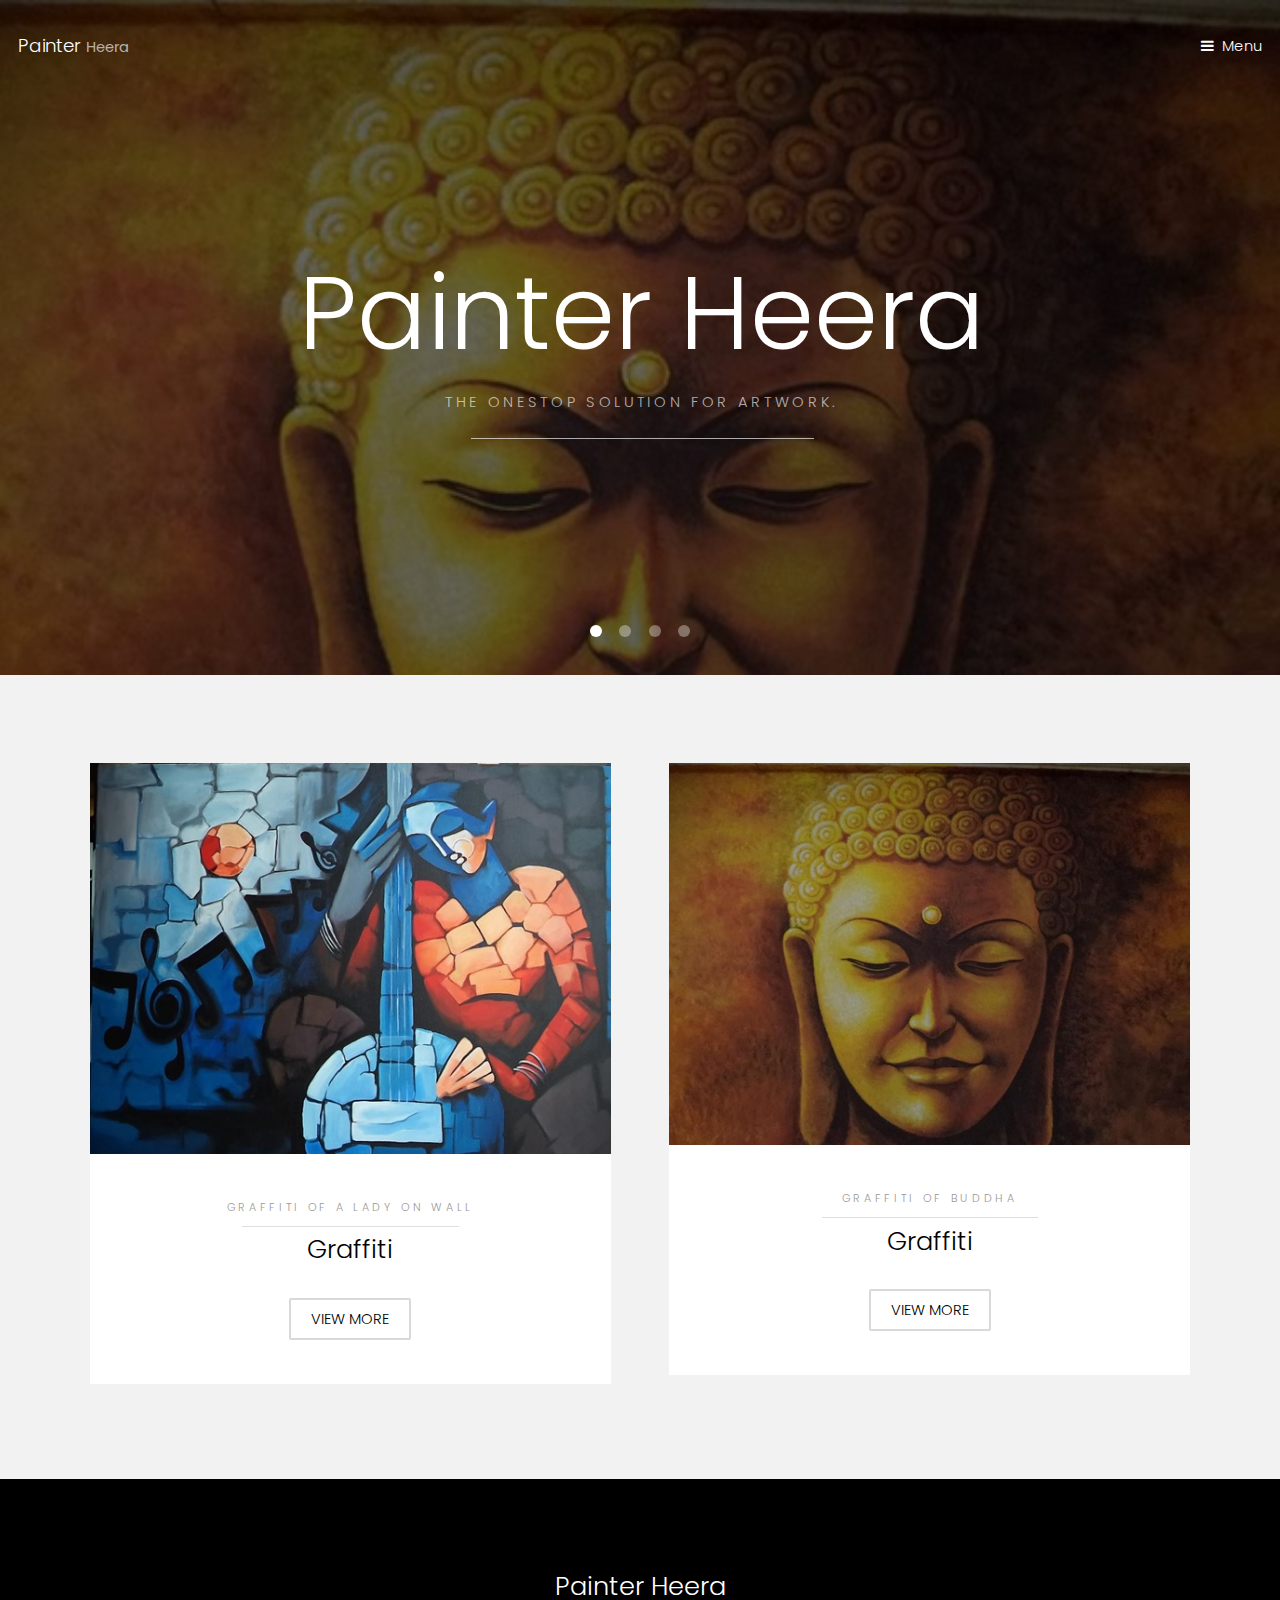
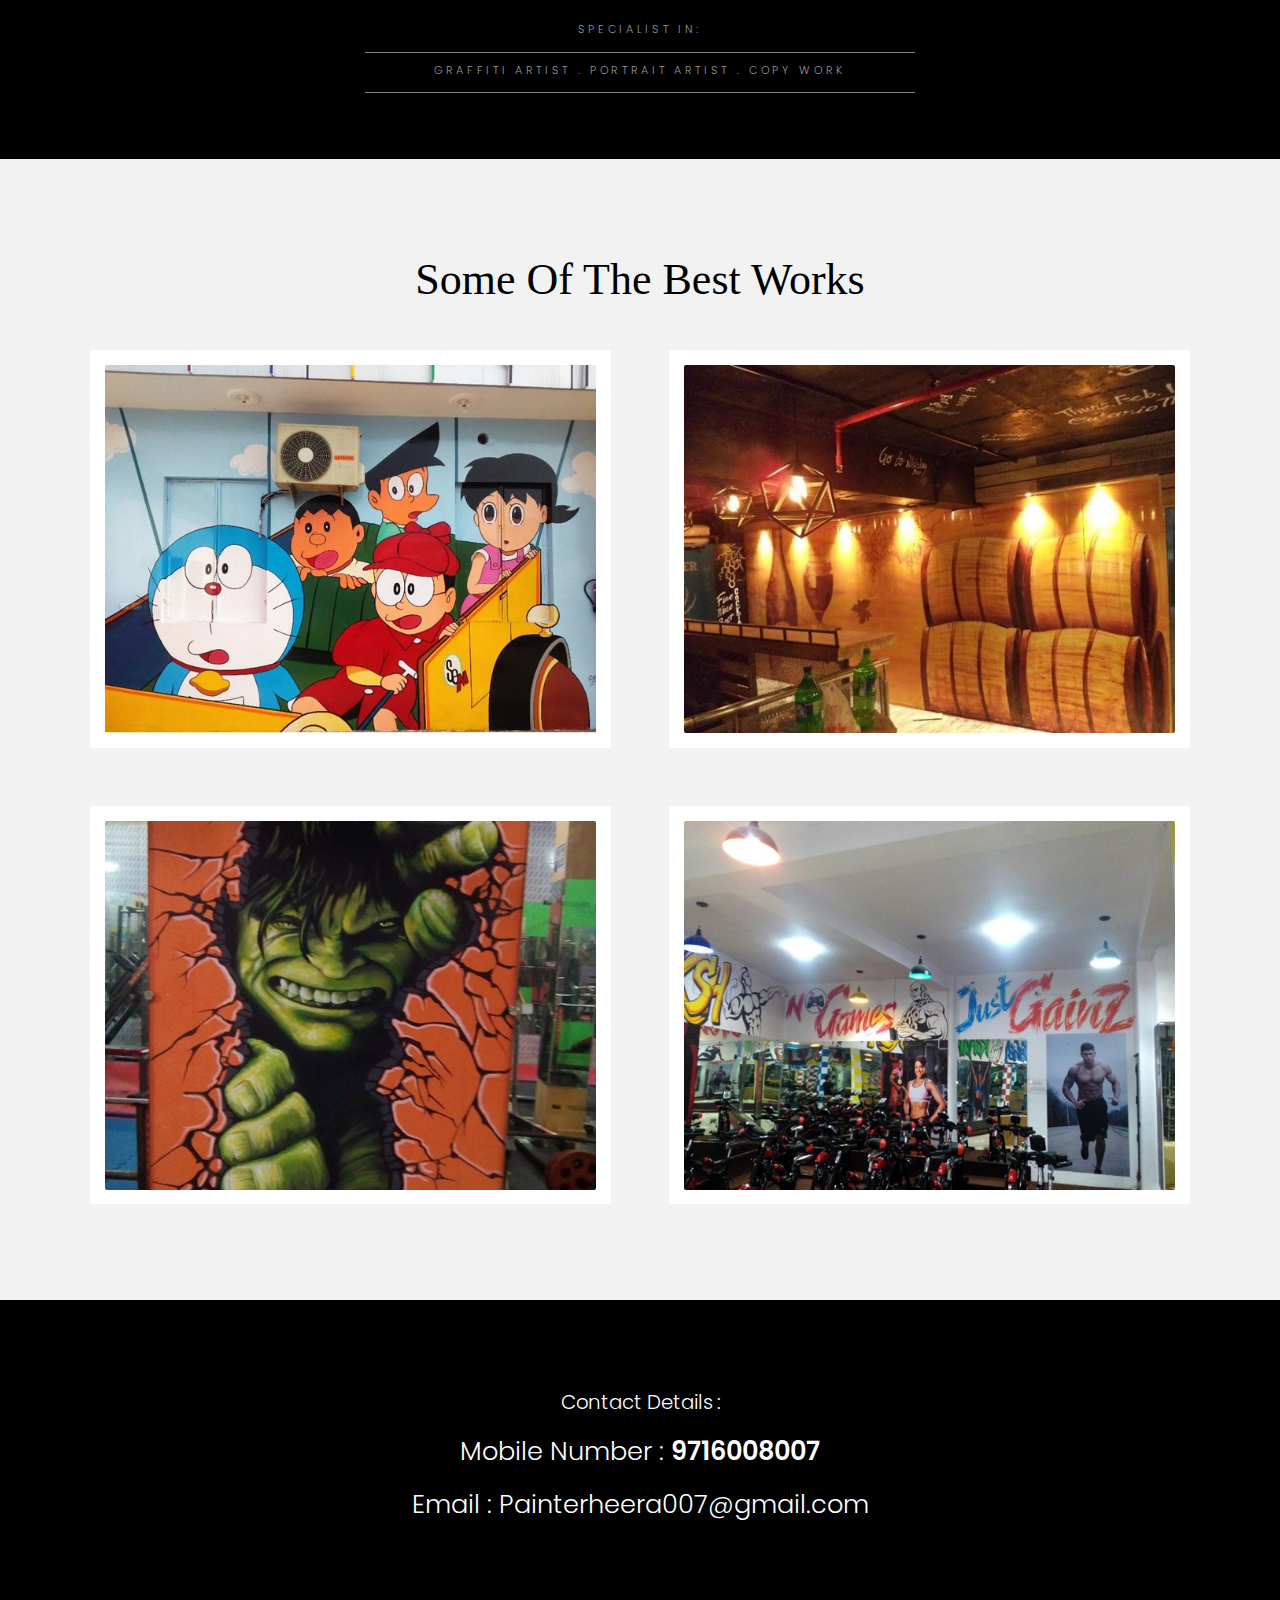
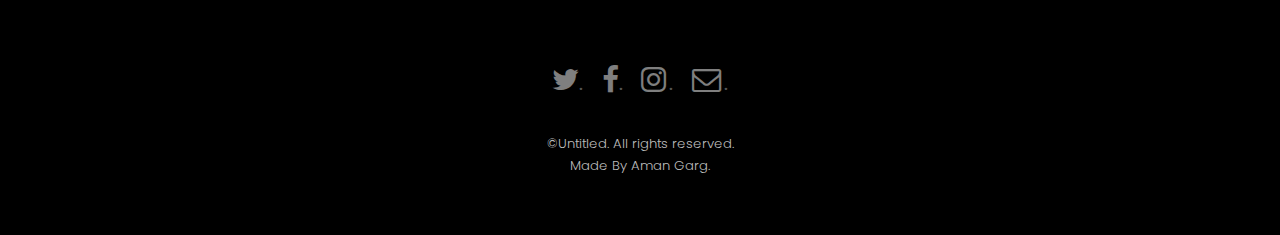
==== index.html @ f8fec06e "Update index.html" ====
<!DOCTYPE HTML>

<html>
	<head>
		<title>Painter Heera</title>
		<meta charset="utf-8" />
		<meta name="viewport" content="width=device-width, initial-scale=1" />
		
		<link rel="stylesheet" href="assets/css/main.css" />
	</head>
	<body>

		<!-- Header -->
			<header id="header" class="alt">
				<div class="logo"><a href="index.html">Painter <span> Heera</span></a></div>
				<a href="#menu">Menu</a>
			</header>

		<!-- Nav -->
			<nav id="menu">
				<ul class="links">
					<li><a href="index.html">Home</a></li>
					<li><a href="View.html">View More Work</a></li>
<!--					<li><a href="elements.html">Elements</a></li>-->
				</ul>
			</nav>

		<!-- Banner -->
			<section class="banner full">
				<article>
					<img src="images/buddha3.jpg" alt="" />
					<div class="inner">
						<header>
						<h2>Painter Heera</h2>
							<p>The Onestop Solution for Artwork.</p>
							
						</header>
					</div>
				</article>
				<article>
					<img src="images/Women1.jpg" alt="" />
					<div class="inner">
						<header>
						<h2>Painter Heera</h2>
							<p>The Onestop Solution for Artwork.</p>
							
						</header>
					</div>
				</article>
				<article>
					<img src="images/portrait.jpg"  alt="" />
					<div class="inner">
						<header>
						<h2>Painter Heera</h2>
							<p>The Onestop Solution for Artwork.</p>
							
						</header>
					</div>
				</article>
				<article>
					<img src="images/tiger1.jpg"  alt="" />
					<div class="inner">
						<header>
						<h2>Painter Heera</h2>
							<p>The Onestop Solution for Artwork.</p>
							
						</header>
					</div>
				</article>
				
			</section>

		<!-- One -->
			<section id="one" class="wrapper style2">
				<div class="inner">
					<div class="grid-style">

						<div>
							<div class="box">
								<div class="image fit">
									<img src="images/Women1.jpg" alt="" />
								</div>
								<div class="content">
									<header class="align-center">
										<p>Graffiti of a lady on wall</p>
										<h2>Graffiti</h2>
									</header>

									<footer class="align-center">
										<a href="View.html" class="button alt">View More</a>
									</footer>
								</div>
							</div>
						</div>

						<div>
							<div class="box">
								<div class="image fit">
									<img src="images/buddha3.jpg" alt="" />
								</div>
								<div class="content">
									<header class="align-center">
										<p>Graffiti of Buddha </p>
										<h2>Graffiti</h2>
									</header>

									<footer class="align-center">
										<a href="View.html" class="button alt">View More</a>
									</footer>
								</div>
							</div>
						</div>

					</div>
				</div>
			</section>

		<!-- Two -->

			<section id="two" class="wrapper style3">
				<div class="inner">
					<header class="align-center">
					  
					    <h2>Painter Heera</h2>
					    <p>Specialist in:</p>
						<p>Graffiti Artist . Portrait Artist . Copy Work</p>
						
					</header>
				</div>
			</section>
			

		<!-- Three -->
			<section id="three" class="wrapper style2">
				<div class="inner">
					<header class="align-center">
<!--						<p class="special"><font color="black">Some Of The Best Works</font></p>-->
<!--                    <p style="font-family:courier;">This is a paragraph.</p>-->
						<h2 style = "font-family:cursive; font-size:300%; ">Some Of The Best Works</h2>
					</header>
					<div class="gallery">
						<div>
							<div class="image fit">
								<a href="#"><img src="images/doraemon.jpg" alt="" /></a>
							</div>
						</div>
						<div>
							<div class="image fit">
								<a href="#"><img src="images/cafe.JPG" alt="" /></a>
							</div>
						</div>
						<div>
							<div class="image fit">
								<a href="#"><img src="images/hulk1.jpg" alt="" /></a>
							</div>
						</div>
						<div>
							<div class="image fit">
								<a href="#"><img src="images/gym.jpg" alt="" /></a>
							</div>
						</div>
					</div>
				</div>
			</section>
			
			
			<!-- Four -->

			<section id="two" class="wrapper style3">
				<div class="inner">
					<header class="align-center">
					  
					    <h3>Contact Details :</h3>
					    <h2>Mobile Number : <b> 9716008007</b></h2>
						<h2 style="word-wrap: break-word;">Email :  Painterheera007@gmail.com</h2>
						
					</header>
				</div>
			</section>


		<!-- Footer -->
		
		
		
		
			<footer id="footer">
				<div class="container">
					<ul class="icons">
						<li><a href="#" class="icon fa-twitter"><b>.</b><span class="label">Twitter</span></a></li>
						<li><a href="#" class="icon fa-facebook"><b>.</b><span class="label">Facebook</span></a></li>
						<li><a href="#" class="icon fa-instagram"><b> .</b><span class="label">Instagram</span></a></li>
						<li><a href="https://www.google.com/gmail" class="icon fa-envelope-o"><b> .</b><span class="label">Email</span></a></li>
					</ul>
				</div>
				

				 <footer class="text-center">
<!--
      <div class="footer-above">
        <div class="container">
          <div class="row">
            <div class="footer-col col-md-4">
              <h3>Contact Us</h3>
              <h4>Mobile Number:
                <br>9716008007</h4>
                <h3>Email:</h3>
                <h4>Painterheera007@gmail.com</h4>
            </div>
-->


				
				<div class="copyright">
					           &copy;Untitled. All rights reserved.
					<p>Made By Aman Garg.</p>
				</div>
			</footer>
			
			
			


		<!-- Scripts -->
			<script src="assets/js/jquery.min.js"></script>
			<script src="assets/js/jquery.scrollex.min.js"></script>
			<script src="assets/js/skel.min.js"></script>
			<script src="assets/js/util.js"></script>
			<script src="assets/js/main.js"></script>

	</body>
</html>
---- assets/css/main.css ----
@charset "UTF-8";
@import url(font-awesome.min.css);
@import url("https://fonts.googleapis.com/css?family=Poppins:300,400,500,600,700");

/*
	Hielo by TEMPLATED
	templated.co @templatedco
	Released for free under the Creative Commons Attribution 3.0 license (templated.co/license)
*/

/* Reset */

	html, body, div, span, applet, object, iframe, h1, h2, h3, h4, h5, h6, p, blockquote, pre, a, abbr, acronym, address, big, cite, code, del, dfn, em, img, ins, kbd, q, s, samp, small, strike, strong, sub, sup, tt, var, b, u, i, center, dl, dt, dd, ol, ul, li, fieldset, form, label, legend, table, caption, tbody, tfoot, thead, tr, th, td, article, aside, canvas, details, embed, figure, figcaption, footer, header, hgroup, menu, nav, output, ruby, section, summary, time, mark, audio, video {
		margin: 0;
		padding: 0;
		border: 0;
		font-size: 100%;
		font: inherit;
		vertical-align: baseline;
	}

	article, aside, details, figcaption, figure, footer, header, hgroup, menu, nav, section {
		display: block;
	}

	body {
		line-height: 1;
	}

	ol, ul {
		list-style: none;
	}

	blockquote, q {
		quotes: none;
	}

	blockquote:before, blockquote:after, q:before, q:after {
		content: '';
		content: none;
	}

	table {
		border-collapse: collapse;
		border-spacing: 0;
	}

	body {
		-webkit-text-size-adjust: none;
	}

/* Box Model */

	*, *:before, *:after {
		-moz-box-sizing: border-box;
		-webkit-box-sizing: border-box;
		box-sizing: border-box;
	}

/* Containers */

	.container {
		margin-left: auto;
		margin-right: auto;
	}

	.container.\31 25\25 {
		width: 100%;
		max-width: 100rem;
		min-width: 80rem;
	}

	.container.\37 5\25 {
		width: 60rem;
	}

	.container.\35 0\25 {
		width: 40rem;
	}

	.container.\32 5\25 {
		width: 20rem;
	}

	.container {
		width: 80rem;
	}

	@media screen and (max-width: 1680px) {

		.container.\31 25\25 {
			width: 100%;
			max-width: 100rem;
			min-width: 80rem;
		}

		.container.\37 5\25 {
			width: 60rem;
		}

		.container.\35 0\25 {
			width: 40rem;
		}

		.container.\32 5\25 {
			width: 20rem;
		}

		.container {
			width: 80rem;
		}

	}

	@media screen and (max-width: 1280px) {

		.container.\31 25\25 {
			width: 100%;
			max-width: 81.25rem;
			min-width: 65rem;
		}

		.container.\37 5\25 {
			width: 48.75rem;
		}

		.container.\35 0\25 {
			width: 32.5rem;
		}

		.container.\32 5\25 {
			width: 16.25rem;
		}

		.container {
			width: 65rem;
		}

	}

	@media screen and (max-width: 980px) {

		.container.\31 25\25 {
			width: 100%;
			max-width: 112.5%;
			min-width: 90%;
		}

		.container.\37 5\25 {
			width: 67.5%;
		}

		.container.\35 0\25 {
			width: 45%;
		}

		.container.\32 5\25 {
			width: 22.5%;
		}

		.container {
			width: 90%;
		}

	}

	@media screen and (max-width: 736px) {

		.container.\31 25\25 {
			width: 100%;
			max-width: 112.5%;
			min-width: 90%;
		}

		.container.\37 5\25 {
			width: 67.5%;
		}

		.container.\35 0\25 {
			width: 45%;
		}

		.container.\32 5\25 {
			width: 22.5%;
		}

		.container {
			width: 90% !important;
		}

	}

	@media screen and (max-width: 480px) {

		.container.\31 25\25 {
			width: 100%;
			max-width: 112.5%;
			min-width: 90%;
		}

		.container.\37 5\25 {
			width: 67.5%;
		}

		.container.\35 0\25 {
			width: 45%;
		}

		.container.\32 5\25 {
			width: 22.5%;
		}

		.container {
			width: 90% !important;
		}

	}

/* Grid */

	.row {
		border-bottom: solid 1px transparent;
		-moz-box-sizing: border-box;
		-webkit-box-sizing: border-box;
		box-sizing: border-box;
	}

	.row > * {
		float: left;
		-moz-box-sizing: border-box;
		-webkit-box-sizing: border-box;
		box-sizing: border-box;
	}

	.row:after, .row:before {
		content: '';
		display: block;
		clear: both;
		height: 0;
	}

	.row.uniform > * > :first-child {
		margin-top: 0;
	}

	.row.uniform > * > :last-child {
		margin-bottom: 0;
	}

	.row.\30 \25 > * {
		padding: 0 0 0 0rem;
	}

	.row.\30 \25 {
		margin: 0 0 -1px 0rem;
	}

	.row.uniform.\30 \25 > * {
		padding: 0rem 0 0 0rem;
	}

	.row.uniform.\30 \25 {
		margin: 0rem 0 -1px 0rem;
	}

	.row > * {
		padding: 0 0 0 2rem;
	}

	.row {
		margin: 0 0 -1px -2rem;
	}

	.row.uniform > * {
		padding: 2rem 0 0 2rem;
	}

	.row.uniform {
		margin: -2rem 0 -1px -2rem;
	}

	.row.\32 00\25 > * {
		padding: 0 0 0 4rem;
	}

	.row.\32 00\25 {
		margin: 0 0 -1px -4rem;
	}

	.row.uniform.\32 00\25 > * {
		padding: 4rem 0 0 4rem;
	}

	.row.uniform.\32 00\25 {
		margin: -4rem 0 -1px -4rem;
	}

	.row.\31 50\25 > * {
		padding: 0 0 0 3rem;
	}

	.row.\31 50\25 {
		margin: 0 0 -1px -3rem;
	}

	.row.uniform.\31 50\25 > * {
		padding: 3rem 0 0 3rem;
	}

	.row.uniform.\31 50\25 {
		margin: -3rem 0 -1px -3rem;
	}

	.row.\35 0\25 > * {
		padding: 0 0 0 1rem;
	}

	.row.\35 0\25 {
		margin: 0 0 -1px -1rem;
	}

	.row.uniform.\35 0\25 > * {
		padding: 1rem 0 0 1rem;
	}

	.row.uniform.\35 0\25 {
		margin: -1rem 0 -1px -1rem;
	}

	.row.\32 5\25 > * {
		padding: 0 0 0 0.5rem;
	}

	.row.\32 5\25 {
		margin: 0 0 -1px -0.5rem;
	}

	.row.uniform.\32 5\25 > * {
		padding: 0.5rem 0 0 0.5rem;
	}

	.row.uniform.\32 5\25 {
		margin: -0.5rem 0 -1px -0.5rem;
	}

	.\31 2u, .\31 2u\24 {
		width: 100%;
		clear: none;
		margin-left: 0;
	}

	.\31 1u, .\31 1u\24 {
		width: 91.6666666667%;
		clear: none;
		margin-left: 0;
	}

	.\31 0u, .\31 0u\24 {
		width: 83.3333333333%;
		clear: none;
		margin-left: 0;
	}

	.\39 u, .\39 u\24 {
		width: 75%;
		clear: none;
		margin-left: 0;
	}

	.\38 u, .\38 u\24 {
		width: 66.6666666667%;
		clear: none;
		margin-left: 0;
	}

	.\37 u, .\37 u\24 {
		width: 58.3333333333%;
		clear: none;
		margin-left: 0;
	}

	.\36 u, .\36 u\24 {
		width: 50%;
		clear: none;
		margin-left: 0;
	}

	.\35 u, .\35 u\24 {
		width: 41.6666666667%;
		clear: none;
		margin-left: 0;
	}

	.\34 u, .\34 u\24 {
		width: 33.3333333333%;
		clear: none;
		margin-left: 0;
	}

	.\33 u, .\33 u\24 {
		width: 25%;
		clear: none;
		margin-left: 0;
	}

	.\32 u, .\32 u\24 {
		width: 16.6666666667%;
		clear: none;
		margin-left: 0;
	}

	.\31 u, .\31 u\24 {
		width: 8.3333333333%;
		clear: none;
		margin-left: 0;
	}

	.\31 2u\24 + *,
	.\31 1u\24 + *,
	.\31 0u\24 + *,
	.\39 u\24 + *,
	.\38 u\24 + *,
	.\37 u\24 + *,
	.\36 u\24 + *,
	.\35 u\24 + *,
	.\34 u\24 + *,
	.\33 u\24 + *,
	.\32 u\24 + *,
	.\31 u\24 + * {
		clear: left;
	}

	.\-11u {
		margin-left: 91.66667%;
	}

	.\-10u {
		margin-left: 83.33333%;
	}

	.\-9u {
		margin-left: 75%;
	}

	.\-8u {
		margin-left: 66.66667%;
	}

	.\-7u {
		margin-left: 58.33333%;
	}

	.\-6u {
		margin-left: 50%;
	}

	.\-5u {
		margin-left: 41.66667%;
	}

	.\-4u {
		margin-left: 33.33333%;
	}

	.\-3u {
		margin-left: 25%;
	}

	.\-2u {
		margin-left: 16.66667%;
	}

	.\-1u {
		margin-left: 8.33333%;
	}

	@media screen and (max-width: 1680px) {

		.row > * {
			padding: 0 0 0 2rem;
		}

		.row {
			margin: 0 0 -1px -2rem;
		}

		.row.uniform > * {
			padding: 2rem 0 0 2rem;
		}

		.row.uniform {
			margin: -2rem 0 -1px -2rem;
		}

		.row.\32 00\25 > * {
			padding: 0 0 0 4rem;
		}

		.row.\32 00\25 {
			margin: 0 0 -1px -4rem;
		}

		.row.uniform.\32 00\25 > * {
			padding: 4rem 0 0 4rem;
		}

		.row.uniform.\32 00\25 {
			margin: -4rem 0 -1px -4rem;
		}

		.row.\31 50\25 > * {
			padding: 0 0 0 3rem;
		}

		.row.\31 50\25 {
			margin: 0 0 -1px -3rem;
		}

		.row.uniform.\31 50\25 > * {
			padding: 3rem 0 0 3rem;
		}

		.row.uniform.\31 50\25 {
			margin: -3rem 0 -1px -3rem;
		}

		.row.\35 0\25 > * {
			padding: 0 0 0 1rem;
		}

		.row.\35 0\25 {
			margin: 0 0 -1px -1rem;
		}

		.row.uniform.\35 0\25 > * {
			padding: 1rem 0 0 1rem;
		}

		.row.uniform.\35 0\25 {
			margin: -1rem 0 -1px -1rem;
		}

		.row.\32 5\25 > * {
			padding: 0 0 0 0.5rem;
		}

		.row.\32 5\25 {
			margin: 0 0 -1px -0.5rem;
		}

		.row.uniform.\32 5\25 > * {
			padding: 0.5rem 0 0 0.5rem;
		}

		.row.uniform.\32 5\25 {
			margin: -0.5rem 0 -1px -0.5rem;
		}

		.\31 2u\28xlarge\29, .\31 2u\24\28xlarge\29 {
			width: 100%;
			clear: none;
			margin-left: 0;
		}

		.\31 1u\28xlarge\29, .\31 1u\24\28xlarge\29 {
			width: 91.6666666667%;
			clear: none;
			margin-left: 0;
		}

		.\31 0u\28xlarge\29, .\31 0u\24\28xlarge\29 {
			width: 83.3333333333%;
			clear: none;
			margin-left: 0;
		}

		.\39 u\28xlarge\29, .\39 u\24\28xlarge\29 {
			width: 75%;
			clear: none;
			margin-left: 0;
		}

		.\38 u\28xlarge\29, .\38 u\24\28xlarge\29 {
			width: 66.6666666667%;
			clear: none;
			margin-left: 0;
		}

		.\37 u\28xlarge\29, .\37 u\24\28xlarge\29 {
			width: 58.3333333333%;
			clear: none;
			margin-left: 0;
		}

		.\36 u\28xlarge\29, .\36 u\24\28xlarge\29 {
			width: 50%;
			clear: none;
			margin-left: 0;
		}

		.\35 u\28xlarge\29, .\35 u\24\28xlarge\29 {
			width: 41.6666666667%;
			clear: none;
			margin-left: 0;
		}

		.\34 u\28xlarge\29, .\34 u\24\28xlarge\29 {
			width: 33.3333333333%;
			clear: none;
			margin-left: 0;
		}

		.\33 u\28xlarge\29, .\33 u\24\28xlarge\29 {
			width: 25%;
			clear: none;
			margin-left: 0;
		}

		.\32 u\28xlarge\29, .\32 u\24\28xlarge\29 {
			width: 16.6666666667%;
			clear: none;
			margin-left: 0;
		}

		.\31 u\28xlarge\29, .\31 u\24\28xlarge\29 {
			width: 8.3333333333%;
			clear: none;
			margin-left: 0;
		}

		.\31 2u\24\28xlarge\29 + *,
		.\31 1u\24\28xlarge\29 + *,
		.\31 0u\24\28xlarge\29 + *,
		.\39 u\24\28xlarge\29 + *,
		.\38 u\24\28xlarge\29 + *,
		.\37 u\24\28xlarge\29 + *,
		.\36 u\24\28xlarge\29 + *,
		.\35 u\24\28xlarge\29 + *,
		.\34 u\24\28xlarge\29 + *,
		.\33 u\24\28xlarge\29 + *,
		.\32 u\24\28xlarge\29 + *,
		.\31 u\24\28xlarge\29 + * {
			clear: left;
		}

		.\-11u\28xlarge\29 {
			margin-left: 91.66667%;
		}

		.\-10u\28xlarge\29 {
			margin-left: 83.33333%;
		}

		.\-9u\28xlarge\29 {
			margin-left: 75%;
		}

		.\-8u\28xlarge\29 {
			margin-left: 66.66667%;
		}

		.\-7u\28xlarge\29 {
			margin-left: 58.33333%;
		}

		.\-6u\28xlarge\29 {
			margin-left: 50%;
		}

		.\-5u\28xlarge\29 {
			margin-left: 41.66667%;
		}

		.\-4u\28xlarge\29 {
			margin-left: 33.33333%;
		}

		.\-3u\28xlarge\29 {
			margin-left: 25%;
		}

		.\-2u\28xlarge\29 {
			margin-left: 16.66667%;
		}

		.\-1u\28xlarge\29 {
			margin-left: 8.33333%;
		}

	}

	@media screen and (max-width: 1280px) {

		.row > * {
			padding: 0 0 0 1.5rem;
		}

		.row {
			margin: 0 0 -1px -1.5rem;
		}

		.row.uniform > * {
			padding: 1.5rem 0 0 1.5rem;
		}

		.row.uniform {
			margin: -1.5rem 0 -1px -1.5rem;
		}

		.row.\32 00\25 > * {
			padding: 0 0 0 3rem;
		}

		.row.\32 00\25 {
			margin: 0 0 -1px -3rem;
		}

		.row.uniform.\32 00\25 > * {
			padding: 3rem 0 0 3rem;
		}

		.row.uniform.\32 00\25 {
			margin: -3rem 0 -1px -3rem;
		}

		.row.\31 50\25 > * {
			padding: 0 0 0 2.25rem;
		}

		.row.\31 50\25 {
			margin: 0 0 -1px -2.25rem;
		}

		.row.uniform.\31 50\25 > * {
			padding: 2.25rem 0 0 2.25rem;
		}

		.row.uniform.\31 50\25 {
			margin: -2.25rem 0 -1px -2.25rem;
		}

		.row.\35 0\25 > * {
			padding: 0 0 0 0.75rem;
		}

		.row.\35 0\25 {
			margin: 0 0 -1px -0.75rem;
		}

		.row.uniform.\35 0\25 > * {
			padding: 0.75rem 0 0 0.75rem;
		}

		.row.uniform.\35 0\25 {
			margin: -0.75rem 0 -1px -0.75rem;
		}

		.row.\32 5\25 > * {
			padding: 0 0 0 0.375rem;
		}

		.row.\32 5\25 {
			margin: 0 0 -1px -0.375rem;
		}

		.row.uniform.\32 5\25 > * {
			padding: 0.375rem 0 0 0.375rem;
		}

		.row.uniform.\32 5\25 {
			margin: -0.375rem 0 -1px -0.375rem;
		}

		.\31 2u\28large\29, .\31 2u\24\28large\29 {
			width: 100%;
			clear: none;
			margin-left: 0;
		}

		.\31 1u\28large\29, .\31 1u\24\28large\29 {
			width: 91.6666666667%;
			clear: none;
			margin-left: 0;
		}

		.\31 0u\28large\29, .\31 0u\24\28large\29 {
			width: 83.3333333333%;
			clear: none;
			margin-left: 0;
		}

		.\39 u\28large\29, .\39 u\24\28large\29 {
			width: 75%;
			clear: none;
			margin-left: 0;
		}

		.\38 u\28large\29, .\38 u\24\28large\29 {
			width: 66.6666666667%;
			clear: none;
			margin-left: 0;
		}

		.\37 u\28large\29, .\37 u\24\28large\29 {
			width: 58.3333333333%;
			clear: none;
			margin-left: 0;
		}

		.\36 u\28large\29, .\36 u\24\28large\29 {
			width: 50%;
			clear: none;
			margin-left: 0;
		}

		.\35 u\28large\29, .\35 u\24\28large\29 {
			width: 41.6666666667%;
			clear: none;
			margin-left: 0;
		}

		.\34 u\28large\29, .\34 u\24\28large\29 {
			width: 33.3333333333%;
			clear: none;
			margin-left: 0;
		}

		.\33 u\28large\29, .\33 u\24\28large\29 {
			width: 25%;
			clear: none;
			margin-left: 0;
		}

		.\32 u\28large\29, .\32 u\24\28large\29 {
			width: 16.6666666667%;
			clear: none;
			margin-left: 0;
		}

		.\31 u\28large\29, .\31 u\24\28large\29 {
			width: 8.3333333333%;
			clear: none;
			margin-left: 0;
		}

		.\31 2u\24\28large\29 + *,
		.\31 1u\24\28large\29 + *,
		.\31 0u\24\28large\29 + *,
		.\39 u\24\28large\29 + *,
		.\38 u\24\28large\29 + *,
		.\37 u\24\28large\29 + *,
		.\36 u\24\28large\29 + *,
		.\35 u\24\28large\29 + *,
		.\34 u\24\28large\29 + *,
		.\33 u\24\28large\29 + *,
		.\32 u\24\28large\29 + *,
		.\31 u\24\28large\29 + * {
			clear: left;
		}

		.\-11u\28large\29 {
			margin-left: 91.66667%;
		}

		.\-10u\28large\29 {
			margin-left: 83.33333%;
		}

		.\-9u\28large\29 {
			margin-left: 75%;
		}

		.\-8u\28large\29 {
			margin-left: 66.66667%;
		}

		.\-7u\28large\29 {
			margin-left: 58.33333%;
		}

		.\-6u\28large\29 {
			margin-left: 50%;
		}

		.\-5u\28large\29 {
			margin-left: 41.66667%;
		}

		.\-4u\28large\29 {
			margin-left: 33.33333%;
		}

		.\-3u\28large\29 {
			margin-left: 25%;
		}

		.\-2u\28large\29 {
			margin-left: 16.66667%;
		}

		.\-1u\28large\29 {
			margin-left: 8.33333%;
		}

	}

	@media screen and (max-width: 980px) {

		.row > * {
			padding: 0 0 0 1.5rem;
		}

		.row {
			margin: 0 0 -1px -1.5rem;
		}

		.row.uniform > * {
			padding: 1.5rem 0 0 1.5rem;
		}

		.row.uniform {
			margin: -1.5rem 0 -1px -1.5rem;
		}

		.row.\32 00\25 > * {
			padding: 0 0 0 3rem;
		}

		.row.\32 00\25 {
			margin: 0 0 -1px -3rem;
		}

		.row.uniform.\32 00\25 > * {
			padding: 3rem 0 0 3rem;
		}

		.row.uniform.\32 00\25 {
			margin: -3rem 0 -1px -3rem;
		}

		.row.\31 50\25 > * {
			padding: 0 0 0 2.25rem;
		}

		.row.\31 50\25 {
			margin: 0 0 -1px -2.25rem;
		}

		.row.uniform.\31 50\25 > * {
			padding: 2.25rem 0 0 2.25rem;
		}

		.row.uniform.\31 50\25 {
			margin: -2.25rem 0 -1px -2.25rem;
		}

		.row.\35 0\25 > * {
			padding: 0 0 0 0.75rem;
		}

		.row.\35 0\25 {
			margin: 0 0 -1px -0.75rem;
		}

		.row.uniform.\35 0\25 > * {
			padding: 0.75rem 0 0 0.75rem;
		}

		.row.uniform.\35 0\25 {
			margin: -0.75rem 0 -1px -0.75rem;
		}

		.row.\32 5\25 > * {
			padding: 0 0 0 0.375rem;
		}

		.row.\32 5\25 {
			margin: 0 0 -1px -0.375rem;
		}

		.row.uniform.\32 5\25 > * {
			padding: 0.375rem 0 0 0.375rem;
		}

		.row.uniform.\32 5\25 {
			margin: -0.375rem 0 -1px -0.375rem;
		}

		.\31 2u\28medium\29, .\31 2u\24\28medium\29 {
			width: 100%;
			clear: none;
			margin-left: 0;
		}

		.\31 1u\28medium\29, .\31 1u\24\28medium\29 {
			width: 91.6666666667%;
			clear: none;
			margin-left: 0;
		}

		.\31 0u\28medium\29, .\31 0u\24\28medium\29 {
			width: 83.3333333333%;
			clear: none;
			margin-left: 0;
		}

		.\39 u\28medium\29, .\39 u\24\28medium\29 {
			width: 75%;
			clear: none;
			margin-left: 0;
		}

		.\38 u\28medium\29, .\38 u\24\28medium\29 {
			width: 66.6666666667%;
			clear: none;
			margin-left: 0;
		}

		.\37 u\28medium\29, .\37 u\24\28medium\29 {
			width: 58.3333333333%;
			clear: none;
			margin-left: 0;
		}

		.\36 u\28medium\29, .\36 u\24\28medium\29 {
			width: 50%;
			clear: none;
			margin-left: 0;
		}

		.\35 u\28medium\29, .\35 u\24\28medium\29 {
			width: 41.6666666667%;
			clear: none;
			margin-left: 0;
		}

		.\34 u\28medium\29, .\34 u\24\28medium\29 {
			width: 33.3333333333%;
			clear: none;
			margin-left: 0;
		}

		.\33 u\28medium\29, .\33 u\24\28medium\29 {
			width: 25%;
			clear: none;
			margin-left: 0;
		}

		.\32 u\28medium\29, .\32 u\24\28medium\29 {
			width: 16.6666666667%;
			clear: none;
			margin-left: 0;
		}

		.\31 u\28medium\29, .\31 u\24\28medium\29 {
			width: 8.3333333333%;
			clear: none;
			margin-left: 0;
		}

		.\31 2u\24\28medium\29 + *,
		.\31 1u\24\28medium\29 + *,
		.\31 0u\24\28medium\29 + *,
		.\39 u\24\28medium\29 + *,
		.\38 u\24\28medium\29 + *,
		.\37 u\24\28medium\29 + *,
		.\36 u\24\28medium\29 + *,
		.\35 u\24\28medium\29 + *,
		.\34 u\24\28medium\29 + *,
		.\33 u\24\28medium\29 + *,
		.\32 u\24\28medium\29 + *,
		.\31 u\24\28medium\29 + * {
			clear: left;
		}

		.\-11u\28medium\29 {
			margin-left: 91.66667%;
		}

		.\-10u\28medium\29 {
			margin-left: 83.33333%;
		}

		.\-9u\28medium\29 {
			margin-left: 75%;
		}

		.\-8u\28medium\29 {
			margin-left: 66.66667%;
		}

		.\-7u\28medium\29 {
			margin-left: 58.33333%;
		}

		.\-6u\28medium\29 {
			margin-left: 50%;
		}

		.\-5u\28medium\29 {
			margin-left: 41.66667%;
		}

		.\-4u\28medium\29 {
			margin-left: 33.33333%;
		}

		.\-3u\28medium\29 {
			margin-left: 25%;
		}

		.\-2u\28medium\29 {
			margin-left: 16.66667%;
		}

		.\-1u\28medium\29 {
			margin-left: 8.33333%;
		}

	}

	@media screen and (max-width: 736px) {

		.row > * {
			padding: 0 0 0 1.25rem;
		}

		.row {
			margin: 0 0 -1px -1.25rem;
		}

		.row.uniform > * {
			padding: 1.25rem 0 0 1.25rem;
		}

		.row.uniform {
			margin: -1.25rem 0 -1px -1.25rem;
		}

		.row.\32 00\25 > * {
			padding: 0 0 0 2.5rem;
		}

		.row.\32 00\25 {
			margin: 0 0 -1px -2.5rem;
		}

		.row.uniform.\32 00\25 > * {
			padding: 2.5rem 0 0 2.5rem;
		}

		.row.uniform.\32 00\25 {
			margin: -2.5rem 0 -1px -2.5rem;
		}

		.row.\31 50\25 > * {
			padding: 0 0 0 1.875rem;
		}

		.row.\31 50\25 {
			margin: 0 0 -1px -1.875rem;
		}

		.row.uniform.\31 50\25 > * {
			padding: 1.875rem 0 0 1.875rem;
		}

		.row.uniform.\31 50\25 {
			margin: -1.875rem 0 -1px -1.875rem;
		}

		.row.\35 0\25 > * {
			padding: 0 0 0 0.625rem;
		}

		.row.\35 0\25 {
			margin: 0 0 -1px -0.625rem;
		}

		.row.uniform.\35 0\25 > * {
			padding: 0.625rem 0 0 0.625rem;
		}

		.row.uniform.\35 0\25 {
			margin: -0.625rem 0 -1px -0.625rem;
		}

		.row.\32 5\25 > * {
			padding: 0 0 0 0.3125rem;
		}

		.row.\32 5\25 {
			margin: 0 0 -1px -0.3125rem;
		}

		.row.uniform.\32 5\25 > * {
			padding: 0.3125rem 0 0 0.3125rem;
		}

		.row.uniform.\32 5\25 {
			margin: -0.3125rem 0 -1px -0.3125rem;
		}

		.\31 2u\28small\29, .\31 2u\24\28small\29 {
			width: 100%;
			clear: none;
			margin-left: 0;
		}

		.\31 1u\28small\29, .\31 1u\24\28small\29 {
			width: 91.6666666667%;
			clear: none;
			margin-left: 0;
		}

		.\31 0u\28small\29, .\31 0u\24\28small\29 {
			width: 83.3333333333%;
			clear: none;
			margin-left: 0;
		}

		.\39 u\28small\29, .\39 u\24\28small\29 {
			width: 75%;
			clear: none;
			margin-left: 0;
		}

		.\38 u\28small\29, .\38 u\24\28small\29 {
			width: 66.6666666667%;
			clear: none;
			margin-left: 0;
		}

		.\37 u\28small\29, .\37 u\24\28small\29 {
			width: 58.3333333333%;
			clear: none;
			margin-left: 0;
		}

		.\36 u\28small\29, .\36 u\24\28small\29 {
			width: 50%;
			clear: none;
			margin-left: 0;
		}

		.\35 u\28small\29, .\35 u\24\28small\29 {
			width: 41.6666666667%;
			clear: none;
			margin-left: 0;
		}

		.\34 u\28small\29, .\34 u\24\28small\29 {
			width: 33.3333333333%;
			clear: none;
			margin-left: 0;
		}

		.\33 u\28small\29, .\33 u\24\28small\29 {
			width: 25%;
			clear: none;
			margin-left: 0;
		}

		.\32 u\28small\29, .\32 u\24\28small\29 {
			width: 16.6666666667%;
			clear: none;
			margin-left: 0;
		}

		.\31 u\28small\29, .\31 u\24\28small\29 {
			width: 8.3333333333%;
			clear: none;
			margin-left: 0;
		}

		.\31 2u\24\28small\29 + *,
		.\31 1u\24\28small\29 + *,
		.\31 0u\24\28small\29 + *,
		.\39 u\24\28small\29 + *,
		.\38 u\24\28small\29 + *,
		.\37 u\24\28small\29 + *,
		.\36 u\24\28small\29 + *,
		.\35 u\24\28small\29 + *,
		.\34 u\24\28small\29 + *,
		.\33 u\24\28small\29 + *,
		.\32 u\24\28small\29 + *,
		.\31 u\24\28small\29 + * {
			clear: left;
		}

		.\-11u\28small\29 {
			margin-left: 91.66667%;
		}

		.\-10u\28small\29 {
			margin-left: 83.33333%;
		}

		.\-9u\28small\29 {
			margin-left: 75%;
		}

		.\-8u\28small\29 {
			margin-left: 66.66667%;
		}

		.\-7u\28small\29 {
			margin-left: 58.33333%;
		}

		.\-6u\28small\29 {
			margin-left: 50%;
		}

		.\-5u\28small\29 {
			margin-left: 41.66667%;
		}

		.\-4u\28small\29 {
			margin-left: 33.33333%;
		}

		.\-3u\28small\29 {
			margin-left: 25%;
		}

		.\-2u\28small\29 {
			margin-left: 16.66667%;
		}

		.\-1u\28small\29 {
			margin-left: 8.33333%;
		}

	}

	@media screen and (max-width: 480px) {

		.row > * {
			padding: 0 0 0 1.25rem;
		}

		.row {
			margin: 0 0 -1px -1.25rem;
		}

		.row.uniform > * {
			padding: 1.25rem 0 0 1.25rem;
		}

		.row.uniform {
			margin: -1.25rem 0 -1px -1.25rem;
		}

		.row.\32 00\25 > * {
			padding: 0 0 0 2.5rem;
		}

		.row.\32 00\25 {
			margin: 0 0 -1px -2.5rem;
		}

		.row.uniform.\32 00\25 > * {
			padding: 2.5rem 0 0 2.5rem;
		}

		.row.uniform.\32 00\25 {
			margin: -2.5rem 0 -1px -2.5rem;
		}

		.row.\31 50\25 > * {
			padding: 0 0 0 1.875rem;
		}

		.row.\31 50\25 {
			margin: 0 0 -1px -1.875rem;
		}

		.row.uniform.\31 50\25 > * {
			padding: 1.875rem 0 0 1.875rem;
		}

		.row.uniform.\31 50\25 {
			margin: -1.875rem 0 -1px -1.875rem;
		}

		.row.\35 0\25 > * {
			padding: 0 0 0 0.625rem;
		}

		.row.\35 0\25 {
			margin: 0 0 -1px -0.625rem;
		}

		.row.uniform.\35 0\25 > * {
			padding: 0.625rem 0 0 0.625rem;
		}

		.row.uniform.\35 0\25 {
			margin: -0.625rem 0 -1px -0.625rem;
		}

		.row.\32 5\25 > * {
			padding: 0 0 0 0.3125rem;
		}

		.row.\32 5\25 {
			margin: 0 0 -1px -0.3125rem;
		}

		.row.uniform.\32 5\25 > * {
			padding: 0.3125rem 0 0 0.3125rem;
		}

		.row.uniform.\32 5\25 {
			margin: -0.3125rem 0 -1px -0.3125rem;
		}

		.\31 2u\28xsmall\29, .\31 2u\24\28xsmall\29 {
			width: 100%;
			clear: none;
			margin-left: 0;
		}

		.\31 1u\28xsmall\29, .\31 1u\24\28xsmall\29 {
			width: 91.6666666667%;
			clear: none;
			margin-left: 0;
		}

		.\31 0u\28xsmall\29, .\31 0u\24\28xsmall\29 {
			width: 83.3333333333%;
			clear: none;
			margin-left: 0;
		}

		.\39 u\28xsmall\29, .\39 u\24\28xsmall\29 {
			width: 75%;
			clear: none;
			margin-left: 0;
		}

		.\38 u\28xsmall\29, .\38 u\24\28xsmall\29 {
			width: 66.6666666667%;
			clear: none;
			margin-left: 0;
		}

		.\37 u\28xsmall\29, .\37 u\24\28xsmall\29 {
			width: 58.3333333333%;
			clear: none;
			margin-left: 0;
		}

		.\36 u\28xsmall\29, .\36 u\24\28xsmall\29 {
			width: 50%;
			clear: none;
			margin-left: 0;
		}

		.\35 u\28xsmall\29, .\35 u\24\28xsmall\29 {
			width: 41.6666666667%;
			clear: none;
			margin-left: 0;
		}

		.\34 u\28xsmall\29, .\34 u\24\28xsmall\29 {
			width: 33.3333333333%;
			clear: none;
			margin-left: 0;
		}

		.\33 u\28xsmall\29, .\33 u\24\28xsmall\29 {
			width: 25%;
			clear: none;
			margin-left: 0;
		}

		.\32 u\28xsmall\29, .\32 u\24\28xsmall\29 {
			width: 16.6666666667%;
			clear: none;
			margin-left: 0;
		}

		.\31 u\28xsmall\29, .\31 u\24\28xsmall\29 {
			width: 8.3333333333%;
			clear: none;
			margin-left: 0;
		}

		.\31 2u\24\28xsmall\29 + *,
		.\31 1u\24\28xsmall\29 + *,
		.\31 0u\24\28xsmall\29 + *,
		.\39 u\24\28xsmall\29 + *,
		.\38 u\24\28xsmall\29 + *,
		.\37 u\24\28xsmall\29 + *,
		.\36 u\24\28xsmall\29 + *,
		.\35 u\24\28xsmall\29 + *,
		.\34 u\24\28xsmall\29 + *,
		.\33 u\24\28xsmall\29 + *,
		.\32 u\24\28xsmall\29 + *,
		.\31 u\24\28xsmall\29 + * {
			clear: left;
		}

		.\-11u\28xsmall\29 {
			margin-left: 91.66667%;
		}

		.\-10u\28xsmall\29 {
			margin-left: 83.33333%;
		}

		.\-9u\28xsmall\29 {
			margin-left: 75%;
		}

		.\-8u\28xsmall\29 {
			margin-left: 66.66667%;
		}

		.\-7u\28xsmall\29 {
			margin-left: 58.33333%;
		}

		.\-6u\28xsmall\29 {
			margin-left: 50%;
		}

		.\-5u\28xsmall\29 {
			margin-left: 41.66667%;
		}

		.\-4u\28xsmall\29 {
			margin-left: 33.33333%;
		}

		.\-3u\28xsmall\29 {
			margin-left: 25%;
		}

		.\-2u\28xsmall\29 {
			margin-left: 16.66667%;
		}

		.\-1u\28xsmall\29 {
			margin-left: 8.33333%;
		}

	}

/* Basic */

	@-ms-viewport {
		width: device-width;
	}

	body {
		-ms-overflow-style: scrollbar;
	}

	@media screen and (max-width: 480px) {

		html, body {
			min-width: 320px;
		}

	}

	body {
		background: #fff;
	}

		body.is-loading *, body.is-loading *:before, body.is-loading *:after {
			-moz-animation: none !important;
			-webkit-animation: none !important;
			-ms-animation: none !important;
			animation: none !important;
			-moz-transition: none !important;
			-webkit-transition: none !important;
			-ms-transition: none !important;
			transition: none !important;
		}

/* Type */

	html {
		font-size: 13pt;
	}

		@media screen and (max-width: 1680px) {

			html {
				font-size: 11pt;
			}

		}

		@media screen and (max-width: 1280px) {

			html {
				font-size: 11pt;
			}

		}

		@media screen and (max-width: 980px) {

			html {
				font-size: 12pt;
			}

		}

		@media screen and (max-width: 736px) {

			html {
				font-size: 12pt;
			}

		}

		@media screen and (max-width: 480px) {

			html {
				font-size: 12pt;
			}

		}

	body {
		background-color: #fff;
		color: #444;
	}

	body, input, select, textarea {
		font-family: "Poppins", sans-serif;
		font-weight: 300;
		font-size: 1rem;
		line-height: 1.65;
	}

	a {
		text-decoration: underline;
	}

		a:hover {
			text-decoration: none;
		}

	strong, b {
		font-weight: 600;
	}

	em, i {
		font-style: italic;
	}

	p {
		margin: 0 0 2rem 0;
	}

		p.special {
			text-transform: uppercase;
			font-size: .75rem;
			font-weight: 300;
			margin: 0 0 .5rem 0;
			padding: 0 0 1rem 0;
			letter-spacing: .25rem;
		}

			p.special:after {
				content: '';
				position: absolute;
				margin: auto;
				right: 0;
				bottom: 0;
				left: 0;
				width: 50%;
				height: 1px;
				background-color: rgba(0, 0, 0, 0.125);
			}

	h1, h2, h3, h4, h5, h6 {
		font-weight: 300;
		line-height: 1.5;
		margin: 0 0 1rem 0;
	}

		h1 a, h2 a, h3 a, h4 a, h5 a, h6 a {
			color: inherit;
			text-decoration: none;
		}

	h2 {
		font-size: 1.75rem;
	}

	h3 {
		font-size: 1.35rem;
	}

	h4 {
		font-size: 1.1rem;
	}

	h5 {
		font-size: 0.9rem;
	}

	h6 {
		font-size: 0.7rem;
	}

	sub {
		font-size: 0.8rem;
		position: relative;
		top: 0.5rem;
	}

	sup {
		font-size: 0.8rem;
		position: relative;
		top: -0.5rem;
	}

	blockquote {
		border-left: solid 4px;
		font-style: italic;
		margin: 0 0 2rem 0;
		padding: 0.5rem 0 0.5rem 2rem;
	}

	code {
		border-radius: 2px;
		border: solid 1px;
		font-family: "Courier New", monospace;
		font-size: 0.9rem;
		margin: 0 0.25rem;
		padding: 0.25rem 0.65rem;
	}

	pre {
		-webkit-overflow-scrolling: touch;
		font-family: "Courier New", monospace;
		font-size: 0.9rem;
		margin: 0 0 2rem 0;
	}

		pre code {
			display: block;
			line-height: 1.75;
			padding: 1rem 1.5rem;
			overflow-x: auto;
		}

	hr {
		border: 0;
		border-bottom: solid 1px;
		margin: 2rem 0;
	}

		hr.major {
			margin: 3rem 0;
		}

	.align-left {
		text-align: left;
	}

	.align-center {
		text-align: center;
	}

	.align-right {
		text-align: right;
	}

	input, select, textarea {
		color: #555;
	}

	a {
		color: #8a4680;
	}

	strong, b {
		color: #555;
	}

	h1, h2, h3, h4, h5, h6 {
		color: #555;
	}

	blockquote {
		border-left-color: rgba(144, 144, 144, 0.25);
	}

	code {
		background: rgba(144, 144, 144, 0.075);
		border-color: rgba(144, 144, 144, 0.25);
	}

	hr {
		border-bottom-color: rgba(144, 144, 144, 0.25);
	}

/* Box */

	.box {
		margin-bottom: 2rem;
		background: #FFF;
	}

		.box .image.fit {
			margin: 0;
			border-radius: 0;
		}

			.box .image.fit img {
				border-radius: 0;
			}

		.box header h2 {
			margin-bottom: 2rem;
		}

		.box header p {
			text-transform: uppercase;
			font-size: .75rem;
			font-weight: 300;
			margin: 0 0 .25rem 0;
			padding: 0 0 .75rem 0;
			letter-spacing: .25rem;
		}

			.box header p:after {
				content: '';
				position: absolute;
				margin: auto;
				right: 0;
				bottom: 0;
				left: 0;
				width: 50%;
				height: 1px;
				background-color: rgba(0, 0, 0, 0.125);
			}

		.box .content {
			padding: 3rem;
		}

		.box > :last-child,
		.box > :last-child > :last-child,
		.box > :last-child > :last-child > :last-child {
			margin-bottom: 0;
		}

		.box.alt {
			border: 0;
			border-radius: 0;
			padding: 0;
		}

		@media screen and (max-width: 736px) {

			.box .content {
				padding: 2rem;
			}

		}

	.box {
		border-color: rgba(144, 144, 144, 0.25);
	}

/* Button */

	input[type="submit"],
	input[type="reset"],
	input[type="button"],
	button,
	.button {
		-moz-appearance: none;
		-webkit-appearance: none;
		-ms-appearance: none;
		appearance: none;
		-moz-transition: background-color 0.2s ease-in-out, color 0.2s ease-in-out;
		-webkit-transition: background-color 0.2s ease-in-out, color 0.2s ease-in-out;
		-ms-transition: background-color 0.2s ease-in-out, color 0.2s ease-in-out;
		transition: background-color 0.2s ease-in-out, color 0.2s ease-in-out;
		border-radius: 2px;
		border: 0;
		cursor: pointer;
		display: inline-block;
		font-weight: 300;
		height: 2.85rem;
		line-height: 2.95rem;
		padding: 0 1.5rem;
		text-align: center;
		text-decoration: none;
		text-transform: uppercase;
		white-space: nowrap;
	}

		input[type="submit"].icon,
		input[type="reset"].icon,
		input[type="button"].icon,
		button.icon,
		.button.icon {
			padding-left: 1.35rem;
		}

			input[type="submit"].icon:before,
			input[type="reset"].icon:before,
			input[type="button"].icon:before,
			button.icon:before,
			.button.icon:before {
				margin-right: 0.5rem;
			}

		input[type="submit"].fit,
		input[type="reset"].fit,
		input[type="button"].fit,
		button.fit,
		.button.fit {
			display: block;
			margin: 0 0 1rem 0;
			width: 100%;
		}

		input[type="submit"].small,
		input[type="reset"].small,
		input[type="button"].small,
		button.small,
		.button.small {
			font-size: 0.8rem;
		}

		input[type="submit"].big,
		input[type="reset"].big,
		input[type="button"].big,
		button.big,
		.button.big {
			font-size: 1.35rem;
		}

		input[type="submit"].disabled, input[type="submit"]:disabled,
		input[type="reset"].disabled,
		input[type="reset"]:disabled,
		input[type="button"].disabled,
		input[type="button"]:disabled,
		button.disabled,
		button:disabled,
		.button.disabled,
		.button:disabled {
			-moz-pointer-events: none;
			-webkit-pointer-events: none;
			-ms-pointer-events: none;
			pointer-events: none;
			opacity: 0.25;
		}

		@media screen and (max-width: 480px) {

			input[type="submit"],
			input[type="reset"],
			input[type="button"],
			button,
			.button {
				padding: 0;
				width: 100%;
			}

		}

	input[type="submit"],
	input[type="reset"],
	input[type="button"],
	button,
	.button {
		background-color: #f2f2f2;
		color: #000 !important;
	}

		input[type="submit"]:hover,
		input[type="reset"]:hover,
		input[type="button"]:hover,
		button:hover,
		.button:hover {
			background-color: white;
		}

		input[type="submit"]:active,
		input[type="reset"]:active,
		input[type="button"]:active,
		button:active,
		.button:active {
			background-color: #e5e5e5;
		}

		input[type="submit"].alt,
		input[type="reset"].alt,
		input[type="button"].alt,
		button.alt,
		.button.alt {
			background-color: transparent;
			box-shadow: inset 0 0 0 2px rgba(144, 144, 144, 0.25);
			color: #555 !important;
		}

			input[type="submit"].alt:hover,
			input[type="reset"].alt:hover,
			input[type="button"].alt:hover,
			button.alt:hover,
			.button.alt:hover {
				background-color: rgba(144, 144, 144, 0.075);
			}

			input[type="submit"].alt:active,
			input[type="reset"].alt:active,
			input[type="button"].alt:active,
			button.alt:active,
			.button.alt:active {
				background-color: rgba(144, 144, 144, 0.2);
			}

			input[type="submit"].alt.icon:before,
			input[type="reset"].alt.icon:before,
			input[type="button"].alt.icon:before,
			button.alt.icon:before,
			.button.alt.icon:before {
				color: #bbb;
			}

		input[type="submit"].special,
		input[type="reset"].special,
		input[type="button"].special,
		button.special,
		.button.special {
			background-color: #8a4680;
			color: #ffffff !important;
		}

			input[type="submit"].special:hover,
			input[type="reset"].special:hover,
			input[type="button"].special:hover,
			button.special:hover,
			.button.special:hover {
				background-color: #9b4f90;
			}

			input[type="submit"].special:active,
			input[type="reset"].special:active,
			input[type="button"].special:active,
			button.special:active,
			.button.special:active {
				background-color: #793d70;
			}

/* Form */

	form {
		margin: 0 0 2rem 0;
	}

	label {
		display: block;
		font-size: 0.9rem;
		font-weight: 700;
		margin: 0 0 1rem 0;
	}

	input[type="text"],
	input[type="password"],
	input[type="email"],
	select,
	textarea {
		-moz-appearance: none;
		-webkit-appearance: none;
		-ms-appearance: none;
		appearance: none;
		border-radius: 2px;
		border: none;
		border: solid 1px;
		color: inherit;
		display: block;
		outline: 0;
		padding: 0 1rem;
		text-decoration: none;
		width: 100%;
	}

		input[type="text"]:invalid,
		input[type="password"]:invalid,
		input[type="email"]:invalid,
		select:invalid,
		textarea:invalid {
			box-shadow: none;
		}

	.select-wrapper {
		text-decoration: none;
		display: block;
		position: relative;
	}

		.select-wrapper:before {
			-moz-osx-font-smoothing: grayscale;
			-webkit-font-smoothing: antialiased;
			font-family: FontAwesome;
			font-style: normal;
			font-weight: normal;
			text-transform: none !important;
		}

		.select-wrapper:before {
			content: '\f078';
			display: block;
			height: 2.75rem;
			line-height: 2.75rem;
			pointer-events: none;
			position: absolute;
			right: 0;
			text-align: center;
			top: 0;
			width: 2.75rem;
		}

		.select-wrapper select::-ms-expand {
			display: none;
		}

	input[type="text"],
	input[type="password"],
	input[type="email"],
	select {
		height: 2.75rem;
	}

	textarea {
		padding: 0.75rem 1rem;
	}

	input[type="checkbox"],
	input[type="radio"] {
		-moz-appearance: none;
		-webkit-appearance: none;
		-ms-appearance: none;
		appearance: none;
		display: block;
		float: left;
		margin-right: -2rem;
		opacity: 0;
		width: 1rem;
		z-index: -1;
	}

		input[type="checkbox"] + label,
		input[type="radio"] + label {
			text-decoration: none;
			cursor: pointer;
			display: inline-block;
			font-size: 1rem;
			font-weight: 400;
			padding-left: 2.4rem;
			padding-right: 0.75rem;
			position: relative;
		}

			input[type="checkbox"] + label:before,
			input[type="radio"] + label:before {
				-moz-osx-font-smoothing: grayscale;
				-webkit-font-smoothing: antialiased;
				font-family: FontAwesome;
				font-style: normal;
				font-weight: normal;
				text-transform: none !important;
			}

			input[type="checkbox"] + label:before,
			input[type="radio"] + label:before {
				border-radius: 2px;
				border: solid 1px;
				content: '';
				display: inline-block;
				height: 1.65rem;
				left: 0;
				line-height: 1.58125rem;
				position: absolute;
				text-align: center;
				top: 0;
				width: 1.65rem;
			}

		input[type="checkbox"]:checked + label:before,
		input[type="radio"]:checked + label:before {
			content: '\f00c';
		}

	input[type="checkbox"] + label:before {
		border-radius: 2px;
	}

	input[type="radio"] + label:before {
		border-radius: 100%;
	}

	::-webkit-input-placeholder {
		opacity: 1.0;
	}

	:-moz-placeholder {
		opacity: 1.0;
	}

	::-moz-placeholder {
		opacity: 1.0;
	}

	:-ms-input-placeholder {
		opacity: 1.0;
	}

	.formerize-placeholder {
		opacity: 1.0;
	}

	label {
		color: #555;
	}

	input[type="text"],
	input[type="password"],
	input[type="email"],
	select,
	textarea {
		background: rgba(144, 144, 144, 0.075);
		border-color: rgba(144, 144, 144, 0.25);
	}

		input[type="text"]:focus,
		input[type="password"]:focus,
		input[type="email"]:focus,
		select:focus,
		textarea:focus {
			border-color: #8a4680;
			box-shadow: 0 0 0 1px #8a4680;
		}

	.select-wrapper:before {
		color: rgba(144, 144, 144, 0.25);
	}

	input[type="checkbox"] + label,
	input[type="radio"] + label {
		color: #444;
	}

		input[type="checkbox"] + label:before,
		input[type="radio"] + label:before {
			background: rgba(144, 144, 144, 0.075);
			border-color: rgba(144, 144, 144, 0.25);
		}

	input[type="checkbox"]:checked + label:before,
	input[type="radio"]:checked + label:before {
		background-color: #8a4680;
		border-color: #8a4680;
		color: #ffffff;
	}

	input[type="checkbox"]:focus + label:before,
	input[type="radio"]:focus + label:before {
		border-color: #8a4680;
		box-shadow: 0 0 0 1px #8a4680;
	}

	::-webkit-input-placeholder {
		color: #bbb !important;
	}

	:-moz-placeholder {
		color: #bbb !important;
	}

	::-moz-placeholder {
		color: #bbb !important;
	}

	:-ms-input-placeholder {
		color: #bbb !important;
	}

	.formerize-placeholder {
		color: #bbb !important;
	}

/* Icon */

	.icon {
		text-decoration: none;
		border-bottom: none;
		position: relative;
	}

		.icon:before {
			-moz-osx-font-smoothing: grayscale;
			-webkit-font-smoothing: antialiased;
			font-family: FontAwesome;
			font-style: normal;
			font-weight: normal;
			text-transform: none !important;
		}

		.icon > .label {
			display: none;
		}

/* Image */

	.image {
		border-radius: 2px;
		border: 0;
		display: inline-block;
		position: relative;
	}

		.image img {
			border-radius: 2px;
			display: block;
		}

		.image.left, .image.right {
			max-width: 40%;
		}

			.image.left img, .image.right img {
				width: 100%;
			}

		.image.left {
			float: left;
			margin: 0 1.5rem 1rem 0;
			top: 0.25rem;
		}

		.image.right {
			float: right;
			margin: 0 0 1rem 1.5rem;
			top: 0.25rem;
		}

		.image.fit {
			display: block;
			margin: 0 0 2rem 0;
			width: 100%;
		}

			.image.fit img {
				width: 100%;
			}

		.image.main {
			display: block;
			margin: 0 0 3rem 0;
			width: 100%;
		}

			.image.main img {
				width: 100%;
			}

/* List */

	ol {
		list-style: decimal;
		margin: 0 0 2rem 0;
		padding-left: 1.25rem;
	}

		ol li {
			padding-left: 0.25rem;
		}

	ul {
		list-style: disc;
		margin: 0 0 2rem 0;
		padding-left: 1rem;
	}

		ul li {
			padding-left: 0.5rem;
		}

		ul.alt {
			list-style: none;
			padding-left: 0;
		}

			ul.alt li {
				border-top: solid 1px;
				padding: 0.5rem 0;
			}

				ul.alt li:first-child {
					border-top: 0;
					padding-top: 0;
				}

		ul.icons {
			cursor: default;
			list-style: none;
			padding-left: 0;
		}

			ul.icons li {
				display: inline-block;
				padding: 0 1rem 0 0;
			}

				ul.icons li:last-child {
					padding-right: 0;
				}

				ul.icons li .icon:before {
					font-size: 2rem;
				}

		ul.actions {
			cursor: default;
			list-style: none;
			padding-left: 0;
		}

			ul.actions li {
				display: inline-block;
				padding: 0 1rem 0 0;
				vertical-align: middle;
			}

				ul.actions li:last-child {
					padding-right: 0;
				}

			ul.actions.small li {
				padding: 0 0.5rem 0 0;
			}

			ul.actions.vertical li {
				display: block;
				padding: 1rem 0 0 0;
			}

				ul.actions.vertical li:first-child {
					padding-top: 0;
				}

				ul.actions.vertical li > * {
					margin-bottom: 0;
				}

			ul.actions.vertical.small li {
				padding: 0.5rem 0 0 0;
			}

				ul.actions.vertical.small li:first-child {
					padding-top: 0;
				}

			ul.actions.fit {
				display: table;
				margin-left: -1rem;
				padding: 0;
				table-layout: fixed;
				width: calc(100% + 1rem);
			}

				ul.actions.fit li {
					display: table-cell;
					padding: 0 0 0 1rem;
				}

					ul.actions.fit li > * {
						margin-bottom: 0;
					}

				ul.actions.fit.small {
					margin-left: -0.5rem;
					width: calc(100% + 0.5rem);
				}

					ul.actions.fit.small li {
						padding: 0 0 0 0.5rem;
					}

			@media screen and (max-width: 480px) {

				ul.actions {
					margin: 0 0 2rem 0;
				}

					ul.actions li {
						padding: 1rem 0 0 0;
						display: block;
						text-align: center;
						width: 100%;
					}

						ul.actions li:first-child {
							padding-top: 0;
						}

						ul.actions li > * {
							width: 100%;
							margin: 0 !important;
						}

							ul.actions li > *.icon:before {
								margin-left: -2rem;
							}

					ul.actions.small li {
						padding: 0.5rem 0 0 0;
					}

						ul.actions.small li:first-child {
							padding-top: 0;
						}

			}

	dl {
		margin: 0 0 2rem 0;
	}

		dl dt {
			display: block;
			font-weight: 700;
			margin: 0 0 1rem 0;
		}

		dl dd {
			margin-left: 2rem;
		}

	ul.alt li {
		border-top-color: rgba(144, 144, 144, 0.25);
	}

/* Section/Article */

	section.special, article.special {
		text-align: center;
	}

	header p {
		position: relative;
		margin: 0 0 1.5rem 0;
	}

	header h2 + p {
		font-size: 1.25rem;
		margin-top: -1rem;
	}

	header h3 + p {
		font-size: 1.1rem;
		margin-top: -0.8rem;
	}

	header h4 + p,
	header h5 + p,
	header h6 + p {
		font-size: 0.9rem;
		margin-top: -0.6rem;
	}

	header p {
		color: #bbb;
	}

/* Table */

	.table-wrapper {
		-webkit-overflow-scrolling: touch;
		overflow-x: auto;
	}

	table {
		margin: 0 0 2rem 0;
		width: 100%;
	}

		table tbody tr {
			border: solid 1px;
			border-left: 0;
			border-right: 0;
		}

		table td {
			padding: 0.75rem 0.75rem;
		}

		table th {
			font-size: 0.9rem;
			font-weight: 700;
			padding: 0 0.75rem 0.75rem 0.75rem;
			text-align: left;
		}

		table thead {
			border-bottom: solid 2px;
		}

		table tfoot {
			border-top: solid 2px;
		}

		table.alt {
			border-collapse: separate;
		}

			table.alt tbody tr td {
				border: solid 1px;
				border-left-width: 0;
				border-top-width: 0;
			}

				table.alt tbody tr td:first-child {
					border-left-width: 1px;
				}

			table.alt tbody tr:first-child td {
				border-top-width: 1px;
			}

			table.alt thead {
				border-bottom: 0;
			}

			table.alt tfoot {
				border-top: 0;
			}

	table tbody tr {
		border-color: rgba(144, 144, 144, 0.25);
	}

		table tbody tr:nth-child(2n + 1) {
			background-color: rgba(144, 144, 144, 0.075);
		}

	table th {
		color: #555;
	}

	table thead {
		border-bottom-color: rgba(144, 144, 144, 0.25);
	}

	table tfoot {
		border-top-color: rgba(144, 144, 144, 0.25);
	}

	table.alt tbody tr td {
		border-color: rgba(144, 144, 144, 0.25);
	}

/* Wrapper */

	.wrapper {
		padding: 6rem 0 4rem 0 ;
		position: relative;
		margin: 0;
	}

		.wrapper > .inner {
			margin: 0 auto;
			width: 80rem;
		}

		.wrapper.style1 {
			background-color: #8a4680;
			color: #e2d1df;
		}

			.wrapper.style1 input, .wrapper.style1 select, .wrapper.style1 textarea {
				color: #ffffff;
			}

			.wrapper.style1 a {
				color: #ffffff;
			}

			.wrapper.style1 strong, .wrapper.style1 b {
				color: #ffffff;
			}

			.wrapper.style1 h1, .wrapper.style1 h2, .wrapper.style1 h3, .wrapper.style1 h4, .wrapper.style1 h5, .wrapper.style1 h6 {
				color: #ffffff;
			}

			.wrapper.style1 blockquote {
				border-left-color: rgba(255, 255, 255, 0.25);
			}

			.wrapper.style1 code {
				background: rgba(255, 255, 255, 0.075);
				border-color: rgba(255, 255, 255, 0.25);
			}

			.wrapper.style1 hr {
				border-bottom-color: rgba(255, 255, 255, 0.25);
			}

			.wrapper.style1 .box {
				border-color: rgba(255, 255, 255, 0.25);
			}

			.wrapper.style1 input[type="submit"],
			.wrapper.style1 input[type="reset"],
			.wrapper.style1 input[type="button"],
			.wrapper.style1 button,
			.wrapper.style1 .button {
				background-color: #f2f2f2;
				color: #000 !important;
			}

				.wrapper.style1 input[type="submit"]:hover,
				.wrapper.style1 input[type="reset"]:hover,
				.wrapper.style1 input[type="button"]:hover,
				.wrapper.style1 button:hover,
				.wrapper.style1 .button:hover {
					background-color: white;
				}

				.wrapper.style1 input[type="submit"]:active,
				.wrapper.style1 input[type="reset"]:active,
				.wrapper.style1 input[type="button"]:active,
				.wrapper.style1 button:active,
				.wrapper.style1 .button:active {
					background-color: #e5e5e5;
				}

				.wrapper.style1 input[type="submit"].alt,
				.wrapper.style1 input[type="reset"].alt,
				.wrapper.style1 input[type="button"].alt,
				.wrapper.style1 button.alt,
				.wrapper.style1 .button.alt {
					background-color: transparent;
					box-shadow: inset 0 0 0 2px rgba(255, 255, 255, 0.25);
					color: #ffffff !important;
				}

					.wrapper.style1 input[type="submit"].alt:hover,
					.wrapper.style1 input[type="reset"].alt:hover,
					.wrapper.style1 input[type="button"].alt:hover,
					.wrapper.style1 button.alt:hover,
					.wrapper.style1 .button.alt:hover {
						background-color: rgba(255, 255, 255, 0.075);
					}

					.wrapper.style1 input[type="submit"].alt:active,
					.wrapper.style1 input[type="reset"].alt:active,
					.wrapper.style1 input[type="button"].alt:active,
					.wrapper.style1 button.alt:active,
					.wrapper.style1 .button.alt:active {
						background-color: rgba(255, 255, 255, 0.2);
					}

					.wrapper.style1 input[type="submit"].alt.icon:before,
					.wrapper.style1 input[type="reset"].alt.icon:before,
					.wrapper.style1 input[type="button"].alt.icon:before,
					.wrapper.style1 button.alt.icon:before,
					.wrapper.style1 .button.alt.icon:before {
						color: #d0b5cc;
					}

				.wrapper.style1 input[type="submit"].special,
				.wrapper.style1 input[type="reset"].special,
				.wrapper.style1 input[type="button"].special,
				.wrapper.style1 button.special,
				.wrapper.style1 .button.special {
					background-color: #ffffff;
					color: #8a4680 !important;
				}

			.wrapper.style1 label {
				color: #ffffff;
			}

			.wrapper.style1 input[type="text"],
			.wrapper.style1 input[type="password"],
			.wrapper.style1 input[type="email"],
			.wrapper.style1 select,
			.wrapper.style1 textarea {
				background: rgba(255, 255, 255, 0.075);
				border-color: rgba(255, 255, 255, 0.25);
			}

				.wrapper.style1 input[type="text"]:focus,
				.wrapper.style1 input[type="password"]:focus,
				.wrapper.style1 input[type="email"]:focus,
				.wrapper.style1 select:focus,
				.wrapper.style1 textarea:focus {
					border-color: #ffffff;
					box-shadow: 0 0 0 1px #ffffff;
				}

			.wrapper.style1 .select-wrapper:before {
				color: rgba(255, 255, 255, 0.25);
			}

			.wrapper.style1 input[type="checkbox"] + label,
			.wrapper.style1 input[type="radio"] + label {
				color: #e2d1df;
			}

				.wrapper.style1 input[type="checkbox"] + label:before,
				.wrapper.style1 input[type="radio"] + label:before {
					background: rgba(255, 255, 255, 0.075);
					border-color: rgba(255, 255, 255, 0.25);
				}

			.wrapper.style1 input[type="checkbox"]:checked + label:before,
			.wrapper.style1 input[type="radio"]:checked + label:before {
				background-color: #ffffff;
				border-color: #ffffff;
				color: #8a4680;
			}

			.wrapper.style1 input[type="checkbox"]:focus + label:before,
			.wrapper.style1 input[type="radio"]:focus + label:before {
				border-color: #ffffff;
				box-shadow: 0 0 0 1px #ffffff;
			}

			.wrapper.style1 ::-webkit-input-placeholder {
				color: #d0b5cc !important;
			}

			.wrapper.style1 :-moz-placeholder {
				color: #d0b5cc !important;
			}

			.wrapper.style1 ::-moz-placeholder {
				color: #d0b5cc !important;
			}

			.wrapper.style1 :-ms-input-placeholder {
				color: #d0b5cc !important;
			}

			.wrapper.style1 .formerize-placeholder {
				color: #d0b5cc !important;
			}

			.wrapper.style1 ul.alt li {
				border-top-color: rgba(255, 255, 255, 0.25);
			}

			.wrapper.style1 header p {
				color: #d0b5cc;
			}

			.wrapper.style1 table tbody tr {
				border-color: rgba(255, 255, 255, 0.25);
			}

				.wrapper.style1 table tbody tr:nth-child(2n + 1) {
					background-color: rgba(255, 255, 255, 0.075);
				}

			.wrapper.style1 table th {
				color: #ffffff;
			}

			.wrapper.style1 table thead {
				border-bottom-color: rgba(255, 255, 255, 0.25);
			}

			.wrapper.style1 table tfoot {
				border-top-color: rgba(255, 255, 255, 0.25);
			}

			.wrapper.style1 table.alt tbody tr td {
				border-color: rgba(255, 255, 255, 0.25);
			}

		.wrapper.style2 {
			background-color: #f2f2f2;
			color: #a6a6a6;
		}

			.wrapper.style2 input, .wrapper.style2 select, .wrapper.style2 textarea {
				color: #000;
			}

			.wrapper.style2 a {
				color: #8a4680;
			}

			.wrapper.style2 strong, .wrapper.style2 b {
				color: #000;
			}

			.wrapper.style2 h1, .wrapper.style2 h2, .wrapper.style2 h3, .wrapper.style2 h4, .wrapper.style2 h5, .wrapper.style2 h6 {
				color: #000;
			}

			.wrapper.style2 blockquote {
				border-left-color: rgba(0, 0, 0, 0.15);
			}

			.wrapper.style2 code {
				background: rgba(0, 0, 0, 0.075);
				border-color: rgba(0, 0, 0, 0.15);
			}

			.wrapper.style2 hr {
				border-bottom-color: rgba(0, 0, 0, 0.15);
			}

			.wrapper.style2 .box {
				border-color: rgba(0, 0, 0, 0.15);
			}

			.wrapper.style2 input[type="submit"],
			.wrapper.style2 input[type="reset"],
			.wrapper.style2 input[type="button"],
			.wrapper.style2 button,
			.wrapper.style2 .button {
				background-color: #000;
				color: #f2f2f2 !important;
			}

				.wrapper.style2 input[type="submit"].alt,
				.wrapper.style2 input[type="reset"].alt,
				.wrapper.style2 input[type="button"].alt,
				.wrapper.style2 button.alt,
				.wrapper.style2 .button.alt {
					background-color: transparent;
					box-shadow: inset 0 0 0 2px rgba(0, 0, 0, 0.15);
					color: #000 !important;
				}

					.wrapper.style2 input[type="submit"].alt:hover,
					.wrapper.style2 input[type="reset"].alt:hover,
					.wrapper.style2 input[type="button"].alt:hover,
					.wrapper.style2 button.alt:hover,
					.wrapper.style2 .button.alt:hover {
						background-color: rgba(0, 0, 0, 0.075);
					}

					.wrapper.style2 input[type="submit"].alt:active,
					.wrapper.style2 input[type="reset"].alt:active,
					.wrapper.style2 input[type="button"].alt:active,
					.wrapper.style2 button.alt:active,
					.wrapper.style2 .button.alt:active {
						background-color: rgba(0, 0, 0, 0.2);
					}

					.wrapper.style2 input[type="submit"].alt.icon:before,
					.wrapper.style2 input[type="reset"].alt.icon:before,
					.wrapper.style2 input[type="button"].alt.icon:before,
					.wrapper.style2 button.alt.icon:before,
					.wrapper.style2 .button.alt.icon:before {
						color: #999999;
					}

				.wrapper.style2 input[type="submit"].special,
				.wrapper.style2 input[type="reset"].special,
				.wrapper.style2 input[type="button"].special,
				.wrapper.style2 button.special,
				.wrapper.style2 .button.special {
					background-color: #8a4680;
					color: #ffffff !important;
				}

					.wrapper.style2 input[type="submit"].special:hover,
					.wrapper.style2 input[type="reset"].special:hover,
					.wrapper.style2 input[type="button"].special:hover,
					.wrapper.style2 button.special:hover,
					.wrapper.style2 .button.special:hover {
						background-color: #9b4f90;
					}

					.wrapper.style2 input[type="submit"].special:active,
					.wrapper.style2 input[type="reset"].special:active,
					.wrapper.style2 input[type="button"].special:active,
					.wrapper.style2 button.special:active,
					.wrapper.style2 .button.special:active {
						background-color: #793d70;
					}

			.wrapper.style2 label {
				color: #000;
			}

			.wrapper.style2 input[type="text"],
			.wrapper.style2 input[type="password"],
			.wrapper.style2 input[type="email"],
			.wrapper.style2 select,
			.wrapper.style2 textarea {
				background: rgba(0, 0, 0, 0.075);
				border-color: rgba(0, 0, 0, 0.15);
			}

				.wrapper.style2 input[type="text"]:focus,
				.wrapper.style2 input[type="password"]:focus,
				.wrapper.style2 input[type="email"]:focus,
				.wrapper.style2 select:focus,
				.wrapper.style2 textarea:focus {
					border-color: #8a4680;
					box-shadow: 0 0 0 1px #8a4680;
				}

			.wrapper.style2 .select-wrapper:before {
				color: rgba(0, 0, 0, 0.15);
			}

			.wrapper.style2 input[type="checkbox"] + label,
			.wrapper.style2 input[type="radio"] + label {
				color: #a6a6a6;
			}

				.wrapper.style2 input[type="checkbox"] + label:before,
				.wrapper.style2 input[type="radio"] + label:before {
					background: rgba(0, 0, 0, 0.075);
					border-color: rgba(0, 0, 0, 0.15);
				}

			.wrapper.style2 input[type="checkbox"]:checked + label:before,
			.wrapper.style2 input[type="radio"]:checked + label:before {
				background-color: #8a4680;
				border-color: #8a4680;
				color: #ffffff;
			}

			.wrapper.style2 input[type="checkbox"]:focus + label:before,
			.wrapper.style2 input[type="radio"]:focus + label:before {
				border-color: #8a4680;
				box-shadow: 0 0 0 1px #8a4680;
			}

			.wrapper.style2 ::-webkit-input-placeholder {
				color: #999999 !important;
			}

			.wrapper.style2 :-moz-placeholder {
				color: #999999 !important;
			}

			.wrapper.style2 ::-moz-placeholder {
				color: #999999 !important;
			}

			.wrapper.style2 :-ms-input-placeholder {
				color: #999999 !important;
			}

			.wrapper.style2 .formerize-placeholder {
				color: #999999 !important;
			}

			.wrapper.style2 ul.alt li {
				border-top-color: rgba(0, 0, 0, 0.15);
			}

			.wrapper.style2 header p {
				color: #999999;
			}

			.wrapper.style2 table tbody tr {
				border-color: rgba(0, 0, 0, 0.15);
			}

				.wrapper.style2 table tbody tr:nth-child(2n + 1) {
					background-color: rgba(0, 0, 0, 0.075);
				}

			.wrapper.style2 table th {
				color: #000;
			}

			.wrapper.style2 table thead {
				border-bottom-color: rgba(0, 0, 0, 0.15);
			}

			.wrapper.style2 table tfoot {
				border-top-color: rgba(0, 0, 0, 0.15);
			}

			.wrapper.style2 table.alt tbody tr td {
				border-color: rgba(0, 0, 0, 0.15);
			}

		.wrapper.style3 {
			background-color: #000;
			color: #bfbfbf;
        
			background-image: url(../../images/bg.jpg);
			background-size: cover;
			background-attachment: fixed;
			background-position: center;
			position: relative;
		}

			.wrapper.style3 input, .wrapper.style3 select, .wrapper.style3 textarea {
				color: #ffffff;
			}

			.wrapper.style3 a {
				color: #8a4680;
			}

			.wrapper.style3 strong, .wrapper.style3 b {
				color: #ffffff;
			}

			.wrapper.style3 h1, .wrapper.style3 h2, .wrapper.style3 h3, .wrapper.style3 h4, .wrapper.style3 h5, .wrapper.style3 h6 {
				color: #ffffff;
			}

			.wrapper.style3 blockquote {
				border-left-color: rgba(255, 255, 255, 0.25);
			}

			.wrapper.style3 code {
				background: rgba(255, 255, 255, 0.075);
				border-color: rgba(255, 255, 255, 0.25);
			}

			.wrapper.style3 hr {
				border-bottom-color: rgba(255, 255, 255, 0.25);
			}

			.wrapper.style3 .box {
				border-color: rgba(255, 255, 255, 0.25);
			}

			.wrapper.style3 input[type="submit"],
			.wrapper.style3 input[type="reset"],
			.wrapper.style3 input[type="button"],
			.wrapper.style3 button,
			.wrapper.style3 .button {
				background-color: #f2f2f2;
				color: #000 !important;
			}

				.wrapper.style3 input[type="submit"]:hover,
				.wrapper.style3 input[type="reset"]:hover,
				.wrapper.style3 input[type="button"]:hover,
				.wrapper.style3 button:hover,
				.wrapper.style3 .button:hover {
					background-color: white;
				}

				.wrapper.style3 input[type="submit"]:active,
				.wrapper.style3 input[type="reset"]:active,
				.wrapper.style3 input[type="button"]:active,
				.wrapper.style3 button:active,
				.wrapper.style3 .button:active {
					background-color: #e5e5e5;
				}

				.wrapper.style3 input[type="submit"].alt,
				.wrapper.style3 input[type="reset"].alt,
				.wrapper.style3 input[type="button"].alt,
				.wrapper.style3 button.alt,
				.wrapper.style3 .button.alt {
					background-color: transparent;
					box-shadow: inset 0 0 0 2px rgba(255, 255, 255, 0.25);
					color: #ffffff !important;
				}

					.wrapper.style3 input[type="submit"].alt:hover,
					.wrapper.style3 input[type="reset"].alt:hover,
					.wrapper.style3 input[type="button"].alt:hover,
					.wrapper.style3 button.alt:hover,
					.wrapper.style3 .button.alt:hover {
						background-color: rgba(255, 255, 255, 0.075);
					}

					.wrapper.style3 input[type="submit"].alt:active,
					.wrapper.style3 input[type="reset"].alt:active,
					.wrapper.style3 input[type="button"].alt:active,
					.wrapper.style3 button.alt:active,
					.wrapper.style3 .button.alt:active {
						background-color: rgba(255, 255, 255, 0.2);
					}

					.wrapper.style3 input[type="submit"].alt.icon:before,
					.wrapper.style3 input[type="reset"].alt.icon:before,
					.wrapper.style3 input[type="button"].alt.icon:before,
					.wrapper.style3 button.alt.icon:before,
					.wrapper.style3 .button.alt.icon:before {
						color: #999999;
					}

				.wrapper.style3 input[type="submit"].special,
				.wrapper.style3 input[type="reset"].special,
				.wrapper.style3 input[type="button"].special,
				.wrapper.style3 button.special,
				.wrapper.style3 .button.special {
					background-color: #8a4680;
					color: #ffffff !important;
				}

					.wrapper.style3 input[type="submit"].special:hover,
					.wrapper.style3 input[type="reset"].special:hover,
					.wrapper.style3 input[type="button"].special:hover,
					.wrapper.style3 button.special:hover,
					.wrapper.style3 .button.special:hover {
						background-color: #9b4f90;
					}

					.wrapper.style3 input[type="submit"].special:active,
					.wrapper.style3 input[type="reset"].special:active,
					.wrapper.style3 input[type="button"].special:active,
					.wrapper.style3 button.special:active,
					.wrapper.style3 .button.special:active {
						background-color: #793d70;
					}

			.wrapper.style3 label {
				color: #ffffff;
			}

			.wrapper.style3 input[type="text"],
			.wrapper.style3 input[type="password"],
			.wrapper.style3 input[type="email"],
			.wrapper.style3 select,
			.wrapper.style3 textarea {
				background: rgba(255, 255, 255, 0.075);
				border-color: rgba(255, 255, 255, 0.25);
			}

				.wrapper.style3 input[type="text"]:focus,
				.wrapper.style3 input[type="password"]:focus,
				.wrapper.style3 input[type="email"]:focus,
				.wrapper.style3 select:focus,
				.wrapper.style3 textarea:focus {
					border-color: #8a4680;
					box-shadow: 0 0 0 1px #8a4680;
				}

			.wrapper.style3 .select-wrapper:before {
				color: rgba(255, 255, 255, 0.25);
			}

			.wrapper.style3 input[type="checkbox"] + label,
			.wrapper.style3 input[type="radio"] + label {
				color: #bfbfbf;
			}

				.wrapper.style3 input[type="checkbox"] + label:before,
				.wrapper.style3 input[type="radio"] + label:before {
					background: rgba(255, 255, 255, 0.075);
					border-color: rgba(255, 255, 255, 0.25);
				}

			.wrapper.style3 input[type="checkbox"]:checked + label:before,
			.wrapper.style3 input[type="radio"]:checked + label:before {
				background-color: #8a4680;
				border-color: #8a4680;
				color: #ffffff;
			}

			.wrapper.style3 input[type="checkbox"]:focus + label:before,
			.wrapper.style3 input[type="radio"]:focus + label:before {
				border-color: #8a4680;
				box-shadow: 0 0 0 1px #8a4680;
			}

			.wrapper.style3 ::-webkit-input-placeholder {
				color: #999999 !important;
			}

			.wrapper.style3 :-moz-placeholder {
				color: #999999 !important;
			}

			.wrapper.style3 ::-moz-placeholder {
				color: #999999 !important;
			}

			.wrapper.style3 :-ms-input-placeholder {
				color: #999999 !important;
			}

			.wrapper.style3 .formerize-placeholder {
				color: #999999 !important;
			}

			.wrapper.style3 ul.alt li {
				border-top-color: rgba(255, 255, 255, 0.25);
			}

			.wrapper.style3 header p {
				color: #999999;
			}

			.wrapper.style3 table tbody tr {
				border-color: rgba(255, 255, 255, 0.25);
			}

				.wrapper.style3 table tbody tr:nth-child(2n + 1) {
					background-color: rgba(255, 255, 255, 0.075);
				}

			.wrapper.style3 table th {
				color: #ffffff;
			}

			.wrapper.style3 table thead {
				border-bottom-color: rgba(255, 255, 255, 0.25);
			}

			.wrapper.style3 table tfoot {
				border-top-color: rgba(255, 255, 255, 0.25);
			}

			.wrapper.style3 table.alt tbody tr td {
				border-color: rgba(255, 255, 255, 0.25);
			}

			.wrapper.style3 .inner {
				position: relative;
				z-index: 2;
			}

			.wrapper.style3 p {
				text-transform: uppercase;
				font-size: .75rem;
				font-weight: 300;
				margin: 0 0 .5rem 0;
				padding: 0 0 1rem 0;
				letter-spacing: .25rem;
			}

				.wrapper.style3 p:after {
					content: '';
					position: absolute;
					margin: auto;
					right: 0;
					bottom: 0;
					left: 0;
					width: 50%;
					height: 1px;
					background-color: rgba(255, 255, 255, 0.5);
				}

			.wrapper.style3:before {
				-moz-transition: opacity 3s ease;
				-webkit-transition: opacity 3s ease;
				-ms-transition: opacity 3s ease;
				transition: opacity 3s ease;
				-moz-transition-delay: 1.25s;
				-webkit-transition-delay: 1.25s;
				-ms-transition-delay: 1.25s;
				transition-delay: 1.25s;
				content: '';
				display: block;
				background-color: rgba(0, 0, 0, 0.95);
				height: 100%;
				left: 0;
				opacity: 0.75;
				position: absolute;
				top: 0;
				width: 100%;
				z-index: 1;
			}

		@media screen and (max-width: 1280px) {

			.wrapper > .inner {
				width: 75rem;
			}

		}

		@media screen and (max-width: 980px) {

			.wrapper > .inner {
				width: 90%;
			}

			.wrapper.style3 {
				background-attachment: scroll;
			}

		}

		@media screen and (max-width: 736px) {

			.wrapper {
				padding: 3rem 0 1rem 0 ;
			}

		}

/* Flexgrid */

	.grid-style {
		width: 100%;
		margin: 0 0 2.5rem 0;
		display: -moz-flex;
		display: -webkit-flex;
		display: -ms-flex;
		display: flex;
		-moz-flex-wrap: wrap;
		-webkit-flex-wrap: wrap;
		-ms-flex-wrap: wrap;
		flex-wrap: wrap;
		-moz-align-items: stretch;
		-webkit-align-items: stretch;
		-ms-align-items: stretch;
		align-items: stretch;
	}

		.grid-style > * {
			-moz-flex-shrink: 1;
			-webkit-flex-shrink: 1;
			-ms-flex-shrink: 1;
			flex-shrink: 1;
			-moz-flex-grow: 0;
			-webkit-flex-grow: 0;
			-ms-flex-grow: 0;
			flex-grow: 0;
		}

		.grid-style > * {
			width: 50%;
		}

		.grid-style > * {
			padding: 2rem;
			width: calc(50% + 2rem);
		}

		.grid-style > :nth-child(-n + 2) {
			padding-top: 0;
		}

		.grid-style > :nth-last-child(-n + 2) {
			padding-bottom: 0;
		}

		.grid-style > :nth-child(2n + 1) {
			padding-left: 0;
		}

		.grid-style > :nth-child(2n) {
			padding-right: 0;
		}

		.grid-style > :nth-child(2n + 1),
		.grid-style > :nth-child(2n) {
			width: calc(50% + 0rem);
		}

		.grid-style .box {
			margin: 0;
		}

		@media screen and (max-width: 980px) {

			.grid-style > * {
				width: 100%;
			}

			.grid-style > * {
				padding: 1rem;
				width: calc(50% + 1rem);
			}

			.grid-style > :nth-child(-n + 2) {
				padding-top: 1rem;
			}

			.grid-style > :nth-last-child(-n + 2) {
				padding-bottom: 1rem;
			}

			.grid-style > :nth-child(2n + 1) {
				padding-left: 1rem;
			}

			.grid-style > :nth-child(2n) {
				padding-right: 1rem;
			}

			.grid-style > :nth-child(2n + 1),
			.grid-style > :nth-child(2n) {
				padding: 1rem;
				width: calc(100% + 2rem);
			}

			.grid-style > * {
				padding: 1rem;
				width: calc(100% + 2rem);
			}

			.grid-style > :nth-child(-n + 1) {
				padding-top: 0;
			}

			.grid-style > :nth-last-child(-n + 1) {
				padding-bottom: 0;
			}

			.grid-style > :nth-child(1n + 1) {
				padding-left: 0;
			}

			.grid-style > :nth-child(1n) {
				padding-right: 0;
			}

			.grid-style > :nth-child(1n + 1),
			.grid-style > :nth-child(1n) {
				width: calc(100% + 1rem);
			}

		}

	.gallery {
		width: 100%;
		margin: 2.5rem 0 2.5rem 0;
		display: -moz-flex;
		display: -webkit-flex;
		display: -ms-flex;
		display: flex;
		-moz-flex-wrap: wrap;
		-webkit-flex-wrap: wrap;
		-ms-flex-wrap: wrap;
		flex-wrap: wrap;
		-moz-align-items: stretch;
		-webkit-align-items: stretch;
		-ms-align-items: stretch;
		align-items: stretch;
	}

		.gallery > * {
			-moz-flex-shrink: 1;
			-webkit-flex-shrink: 1;
			-ms-flex-shrink: 1;
			flex-shrink: 1;
			-moz-flex-grow: 0;
			-webkit-flex-grow: 0;
			-ms-flex-grow: 0;
			flex-grow: 0;
		}

		.gallery > * {
			width: 50%;
		}

		.gallery > * {
			padding: 2rem;
			width: calc(50% + 2rem);
		}

		.gallery > :nth-child(-n + 2) {
			padding-top: 0;
		}

		.gallery > :nth-last-child(-n + 2) {
			padding-bottom: 0;
		}

		.gallery > :nth-child(2n + 1) {
			padding-left: 0;
		}

		.gallery > :nth-child(2n) {
			padding-right: 0;
		}

		.gallery > :nth-child(2n + 1),
		.gallery > :nth-child(2n) {
			width: calc(50% + 0rem);
		}

		.gallery .image {
			background: #FFF;
			padding: 1rem;
		}

			.gallery .image.fit {
				margin: 0;
			}

		@media screen and (max-width: 980px) {

			.gallery > * {
				width: 100%;
			}

			.gallery > * {
				padding: 1rem;
				width: calc(50% + 1rem);
			}

			.gallery > :nth-child(-n + 2) {
				padding-top: 1rem;
			}

			.gallery > :nth-last-child(-n + 2) {
				padding-bottom: 1rem;
			}

			.gallery > :nth-child(2n + 1) {
				padding-left: 1rem;
			}

			.gallery > :nth-child(2n) {
				padding-right: 1rem;
			}

			.gallery > :nth-child(2n + 1),
			.gallery > :nth-child(2n) {
				padding: 1rem;
				width: calc(100% + 2rem);
			}

			.gallery > * {
				padding: 1rem;
				width: calc(100% + 2rem);
			}

			.gallery > :nth-child(-n + 1) {
				padding-top: 0;
			}

			.gallery > :nth-last-child(-n + 1) {
				padding-bottom: 0;
			}

			.gallery > :nth-child(1n + 1) {
				padding-left: 0;
			}

			.gallery > :nth-child(1n) {
				padding-right: 0;
			}

			.gallery > :nth-child(1n + 1),
			.gallery > :nth-child(1n) {
				width: calc(100% + 1rem);
			}

		}

/* Header */

	body.subpage {
		padding-top: 3.25em;
	}

	@-moz-keyframes reveal-header {
		0% {
			top: -4em;
			opacity: 0;
		}

		100% {
			top: 0;
			opacity: 1;
		}
	}

	@-webkit-keyframes reveal-header {
		0% {
			top: -4em;
			opacity: 0;
		}

		100% {
			top: 0;
			opacity: 1;
		}
	}

	@-ms-keyframes reveal-header {
		0% {
			top: -4em;
			opacity: 0;
		}

		100% {
			top: 0;
			opacity: 1;
		}
	}

	@keyframes reveal-header {
		0% {
			top: -4em;
			opacity: 0;
		}

		100% {
			top: 0;
			opacity: 1;
		}
	}

	#header {
		background: rgba(0, 0, 0, 0.975);
		color: #a6a6a6;
		cursor: default;
		height: 3.25em;
		left: 0;
		line-height: 3.25em;
		position: fixed;
		text-align: right;
		top: 0;
		width: 100%;
		z-index: 10001;
	}

		#header > .logo {
			display: inline-block;
			height: inherit;
			left: 1.25em;
			line-height: inherit;
			margin: 0;
			padding: 0;
			position: absolute;
			top: 0;
            

		}

			#header > .logo a {
				font-size: 1.25em;
				color: #FFF;
				text-decoration: none;
			}

				#header > .logo a:hover {
					color: rgba(255, 255, 255, 0.65);
				}

			#header > .logo span {
				font-weight: 400;
				font-size: .8em;
				color: rgba(255, 255, 255, 0.65);
			}

		#header > a {
			-moz-transition: color 0.2s ease-in-out;
			-webkit-transition: color 0.2s ease-in-out;
			-ms-transition: color 0.2s ease-in-out;
			transition: color 0.2s ease-in-out;
			display: inline-block;
			padding: 0 0.75em;
			color: inherit;
			text-decoration: none;
			color: #FFF;
		}

			#header > a:hover {
				color: #f2f2f2;
			}

			#header > a[href="#menu"] {
				text-decoration: none;
				-webkit-tap-highlight-color: transparent;
			}

				#header > a[href="#menu"]:before {
					content: "";
					-moz-osx-font-smoothing: grayscale;
					-webkit-font-smoothing: antialiased;
					font-family: FontAwesome;
					font-style: normal;
					font-weight: normal;
					text-transform: none !important;
				}

				#header > a[href="#menu"]:before {
					margin: 0 0.5em 0 0;
				}

			#header > a + a[href="#menu"]:last-child {
				border-left: solid 1px rgba(0, 0, 0, 0.15);
				padding-left: 1.25em;
				margin-left: 0.5em;
			}

			#header > a:last-child {
				padding-right: 1.25em;
			}

			@media screen and (max-width: 736px) {

				#header > a {
					padding: 0 0.5em;
				}

					#header > a + a[href="#menu"]:last-child {
						padding-left: 1em;
						margin-left: 0.25em;
					}

					#header > a:last-child {
						padding-right: 1em;
					}

			}

		#header.reveal {
			-moz-animation: reveal-header 0.5s ease;
			-webkit-animation: reveal-header 0.5s ease;
			-ms-animation: reveal-header 0.5s ease;
			animation: reveal-header 0.5s ease;
		}

		#header.alt {
			-moz-animation: none;
			-webkit-animation: none;
			-ms-animation: none;
			animation: none;
			background-color: transparent;
			box-shadow: none;
			overflow: hidden;
			position: absolute;
			top: 1.5em;
		}

			#header.alt h1 {
				left: 2.5em;
			}

			#header.alt nav {
				right: 2.5em;
			}

	@media screen and (max-width: 980px) {

		body.subpage {
			padding-top: 44px;
		}

		#header {
			height: 44px;
			line-height: 44px;
		}

			#header > h1 {
				left: 1em;
			}

				#header > h1 a {
					font-size: 1em;
				}

	}

	@media screen and (max-width: 480px) {

		#header {
			min-width: 320px;
		}

	}

/* Menu */

	#menu {
		-moz-transform: translateX(20rem);
		-webkit-transform: translateX(20rem);
		-ms-transform: translateX(20rem);
		transform: translateX(20rem);
		-moz-transition: -moz-transform 0.5s ease, box-shadow 0.5s ease, visibility 0.5s;
		-webkit-transition: -webkit-transform 0.5s ease, box-shadow 0.5s ease, visibility 0.5s;
		-ms-transition: -ms-transform 0.5s ease, box-shadow 0.5s ease, visibility 0.5s;
		transition: transform 0.5s ease, box-shadow 0.5s ease, visibility 0.5s;
		-webkit-overflow-scrolling: touch;
		background: rgba(0, 0, 0, 0.95);
		box-shadow: none;
		color: #000;
		height: 100%;
		max-width: 80%;
		overflow-y: auto;
		padding: 3rem 2rem;
		position: fixed;
		right: 0;
		top: 0;
		visibility: hidden;
		width: 20rem;
		z-index: 10002;
	}

		#menu > ul {
			margin: 0 0 1rem 0;
		}

			#menu > ul.links {
				list-style: none;
				padding: 0;
			}

				#menu > ul.links > li {
					padding: 0;
				}

					#menu > ul.links > li > a:not(.button) {
						border: 0;
						border-top: solid 1px rgba(255, 255, 255, 0.125);
						color: rgba(255, 255, 255, 0.5);
						display: block;
						line-height: 3.5rem;
						text-decoration: none;
						text-transform: uppercase;
					}

						#menu > ul.links > li > a:not(.button):hover {
							color: #FFF;
						}

					#menu > ul.links > li > .button {
						display: block;
						margin: 0.5rem 0 0 0;
					}

					#menu > ul.links > li:first-child > a:not(.button) {
						border-top: 0 !important;
					}

		#menu .close {
			text-decoration: none;
			-moz-transition: color 0.2s ease-in-out;
			-webkit-transition: color 0.2s ease-in-out;
			-ms-transition: color 0.2s ease-in-out;
			transition: color 0.2s ease-in-out;
			-webkit-tap-highlight-color: transparent;
			border: 0;
			color: #999999;
			cursor: pointer;
			display: block;
			height: 3.25rem;
			line-height: 3.25rem;
			padding-right: 1.25rem;
			position: absolute;
			right: 0;
			text-align: right;
			top: 0;
			vertical-align: middle;
			width: 7rem;
		}

			#menu .close:before {
				-moz-osx-font-smoothing: grayscale;
				-webkit-font-smoothing: antialiased;
				font-family: FontAwesome;
				font-style: normal;
				font-weight: normal;
				text-transform: none !important;
			}

			#menu .close:before {
				content: '\f00d';
				font-size: 1.25rem;
			}

			#menu .close:hover {
				color: #000;
			}

			@media screen and (max-width: 736px) {

				#menu .close {
					height: 4rem;
					line-height: 4rem;
				}

			}

		#menu.visible {
			-moz-transform: translateX(0);
			-webkit-transform: translateX(0);
			-ms-transform: translateX(0);
			transform: translateX(0);
			box-shadow: 0 0 1.5rem 0 rgba(0, 0, 0, 0.2);
			visibility: visible;
		}

		@media screen and (max-width: 736px) {

			#menu {
				padding: 2.5rem 1.75rem;
			}

		}

/* Banner */

	.banner {
		background-color: #8a4680;
		color: #e2d1df;
		padding: 8em 0;
		position: relative;
        
	}

		.banner input, .banner select, .banner textarea {
			color: #ffffff;
		}

		.banner a {
			color: #ffffff;
		}

		.banner strong, .banner b {
			color: #ffffff;
		}

		.banner h1, .banner h2, .banner h3, .banner h4, .banner h5, .banner h6 {
			color: #ffffff;
		}

		.banner blockquote {
			border-left-color: rgba(255, 255, 255, 0.25);
		}

		.banner code {
			background: rgba(255, 255, 255, 0.075);
			border-color: rgba(255, 255, 255, 0.25);
		}

		.banner hr {
			border-bottom-color: rgba(255, 255, 255, 0.25);
		}

		.banner.full {
			padding: 0;
			min-height: 100vh;
			height: 100vh !important;
		}

		.banner.half {
			padding: 0;
			min-height: 50vh;
			height: 50vh !important;
		}

		.banner:after {
			-moz-pointer-events: none;
			-webkit-pointer-events: none;
			-ms-pointer-events: none;
			pointer-events: none;
			-moz-transition: opacity 1.5s ease-in-out, visibility 1.5s;
			-webkit-transition: opacity 1.5s ease-in-out, visibility 1.5s;
			-ms-transition: opacity 1.5s ease-in-out, visibility 1.5s;
			transition: opacity 1.5s ease-in-out, visibility 1.5s;
			background: #000000;
			content: '';
			display: block;
			height: 100%;
			left: 0;
			opacity: 0;
			position: absolute;
			top: 0;
			visibility: hidden;
			width: 100%;
			z-index: 2;
		}

		.banner .indicators {
			bottom: 1.5em;
			left: 0;
			list-style: none;
			margin: 0;
			padding: 0;
			position: absolute;
			text-align: center;
			width: 100%;
			z-index: 2;
		}

			.banner .indicators li {
				cursor: pointer;
				display: inline-block;
				height: 2em;
				overflow: hidden;
				padding: 0;
				position: relative;
				text-indent: 2em;
				width: 2em;
			}

				.banner .indicators li:before {
					background: rgba(255, 255, 255, 0.35);
					border-radius: 100%;
					content: '';
					display: inline-block;
					height: 0.8em;
					left: 50%;
					margin: -0.4em 0 0 -0.4em;
					position: absolute;
					text-indent: 0;
					top: 50%;
					width: 0.8em;
				}

				.banner .indicators li.visible:before {
					background: #fff;
				}

		.banner > article {
			-moz-transition: opacity 1.5s ease, visibility 1.5s;
			-webkit-transition: opacity 1.5s ease, visibility 1.5s;
			-ms-transition: opacity 1.5s ease, visibility 1.5s;
			transition: opacity 1.5s ease, visibility 1.5s;
			background-attachment: fixed;
			background-position: center;
			background-repeat: no-repeat;
			background-size: cover;
			height: 100%;
			left: 0;
			opacity: 0;
			position: absolute;
			text-align: center;
			top: 0;
			visibility: hidden;
			width: 100%;
			z-index: 0;
		}

			.banner > article:before {
				content: '';
				display: inline-block;
				height: 100%;
				vertical-align: middle;
			}

			.banner > article:after {
				content: '';
				display: block;
				width: 100%;
				height: 100%;
				position: absolute;
				top: 0;
				left: 0;
				background: #000;
				opacity: 0.35;
			}

			.banner > article .inner {
				position: relative;
				display: inline-block;
				vertical-align: middle;
				z-index: 1;

			}

				.banner > article .inner > :last-child {
					margin-bottom: 0;
				}

			.banner > article h2 {
				font-size: 7rem;
				margin-bottom: 0;
				color: #FFF;
				font-weight: 300;
			}

				.banner > article h2:after {
					display: none;
				}

			.banner > article p {
				color: rgba(255, 255, 255, 0.65);
				text-transform: uppercase;
				font-size: 1rem;
				font-weight: 300;
				margin: 0;
				padding-bottom: 1.75rem;
				letter-spacing: .25rem;
			}

				.banner > article p:after {
					content: '';
					position: absolute;
					margin: auto;
					right: 0;
					bottom: 0;
					left: 0;
					width: 50%;
					height: 1px;
					background-color: rgba(255, 255, 255, 0.65);
				}

			.banner > article a {
				color: #FFF;
				text-decoration: none;
			}

			.banner > article img {
				display: none;
			}

			.banner > article.visible {
				opacity: 1;
				visibility: visible;
			}

			.banner > article.top {
				z-index: 1;
			}

			.banner > article.instant {
				-moz-transition: none !important;
				-webkit-transition: none !important;
				-ms-transition: none !important;
				transition: none !important;
			}

		body.is-loading .banner:after {
			opacity: 1.0;
			visibility: visible;
		}

		@media screen and (max-width: 1280px) {

			.banner.full {
				padding: 0;
				min-height: 75vh;
				height: 75vh !important;
			}

		}

		@media screen and (max-width: 980px) {

			.banner.full {
				padding: 0;
				min-height: 50vh;
				height: 50vh !important;
			}

			.banner > article {
				background-attachment: scroll;
			}

		}

		@media screen and (max-width: 736px) {

			.banner > article .inner {
				width: 90%;
			}

			.banner > article p {
				margin-bottom: 1rem;
			}

			.banner > article h2 {
				font-size: 4em;
				
			}

		}

		body.is-mobile .banner > article {
			background-attachment: scroll;
		}

/* Main */

	#main {
		padding: 4rem 0 2rem 0 ;
	}

		@media screen and (max-width: 736px) {

			#main {
				padding: 3rem 0 1rem 0 ;
			}

		}

/* Footer */

	#footer {
		padding: 4rem 0 2rem 0 ;
		background: #000;
		text-align: center;
	}

		#footer a {
			color: rgba(255, 255, 255, 0.5);
		}

			#footer a:hover {
				color: #FFF;
			}

		#footer .copyright {
			color: #bbb;
			font-size: 0.9rem;
			margin: 0 0 2rem 0;
			padding: 0;
			text-align: center;
		}

		@media screen and (max-width: 736px) {

			#footer {
				padding: 3rem 0 1rem 0 ;
			}

		}
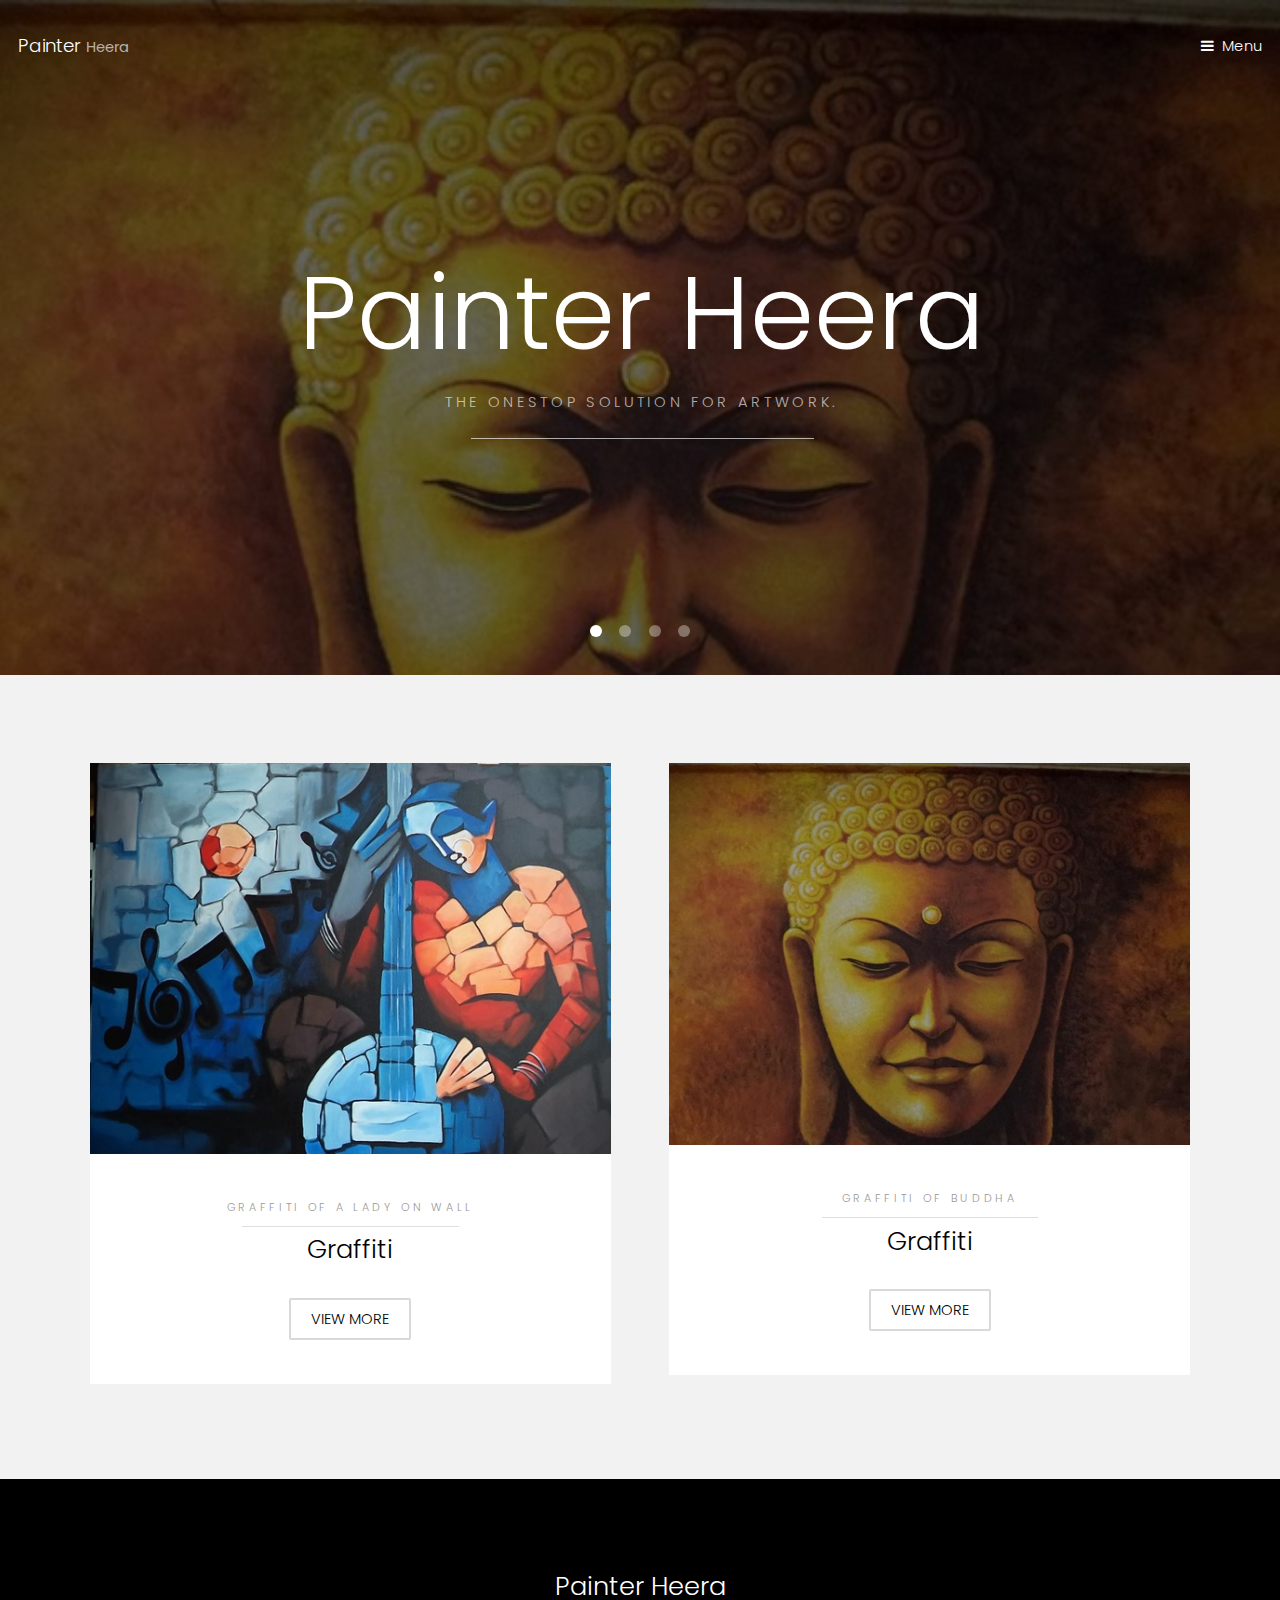
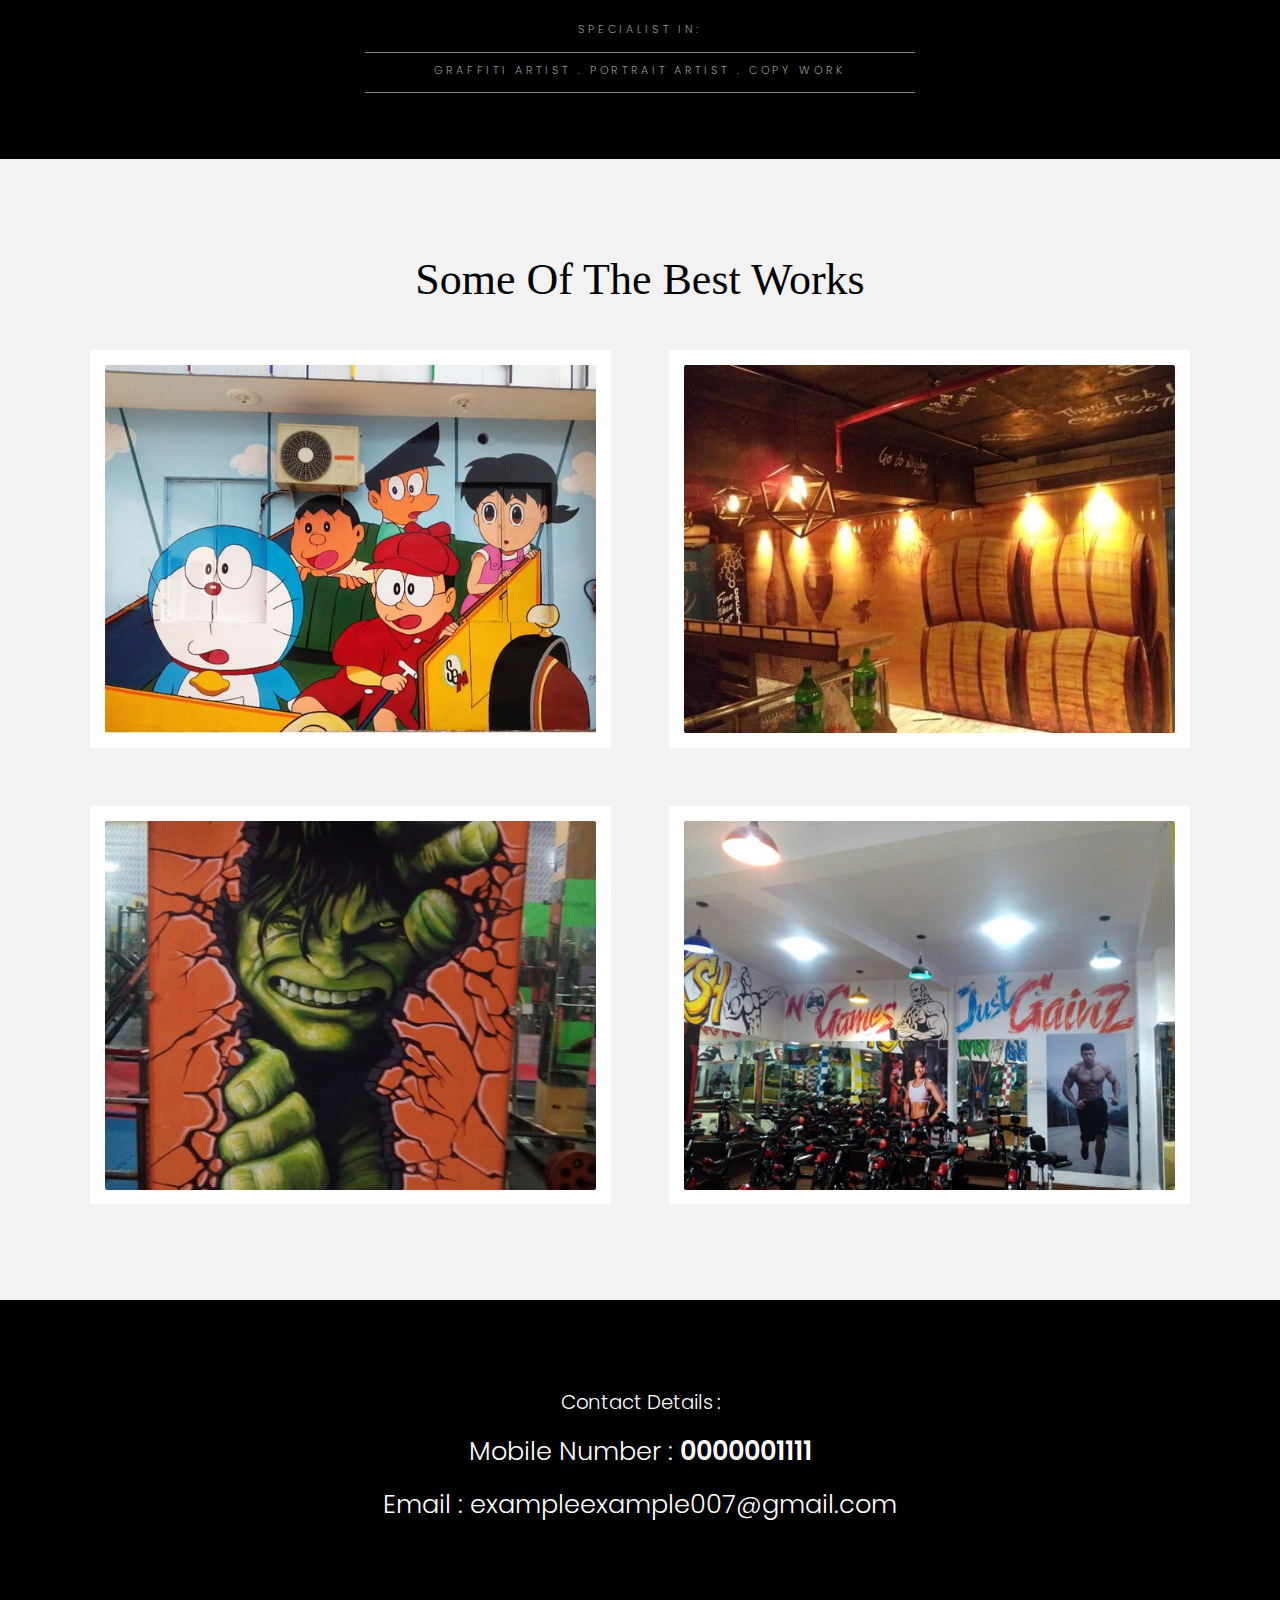
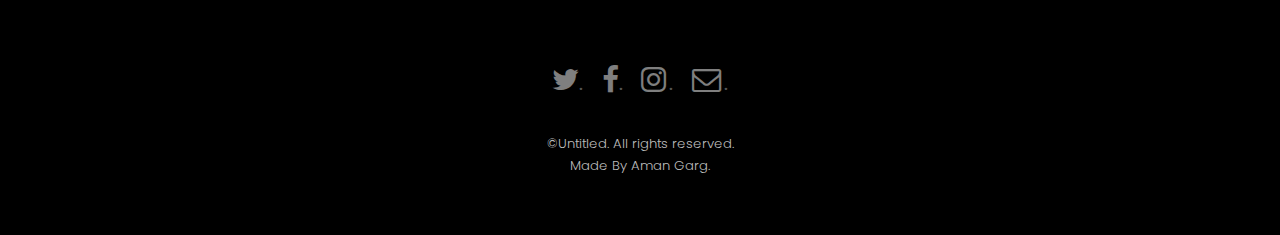
==== commit 60c8ace3: "Update index.html" ====
--- a/index.html
+++ b/index.html
@@ -171,8 +171,8 @@
 					<header class="align-center">
 					  
 					    <h3>Contact Details :</h3>
-					    <h2>Mobile Number : <b> 9716008007</b></h2>
-						<h2 style="word-wrap: break-word;">Email :  Painterheera007@gmail.com</h2>
+					    <h2>Mobile Number : <b> 0000001111</b></h2>
+						<h2 style="word-wrap: break-word;">Email : exampleexample007@gmail.com</h2>
 						
 					</header>
 				</div>
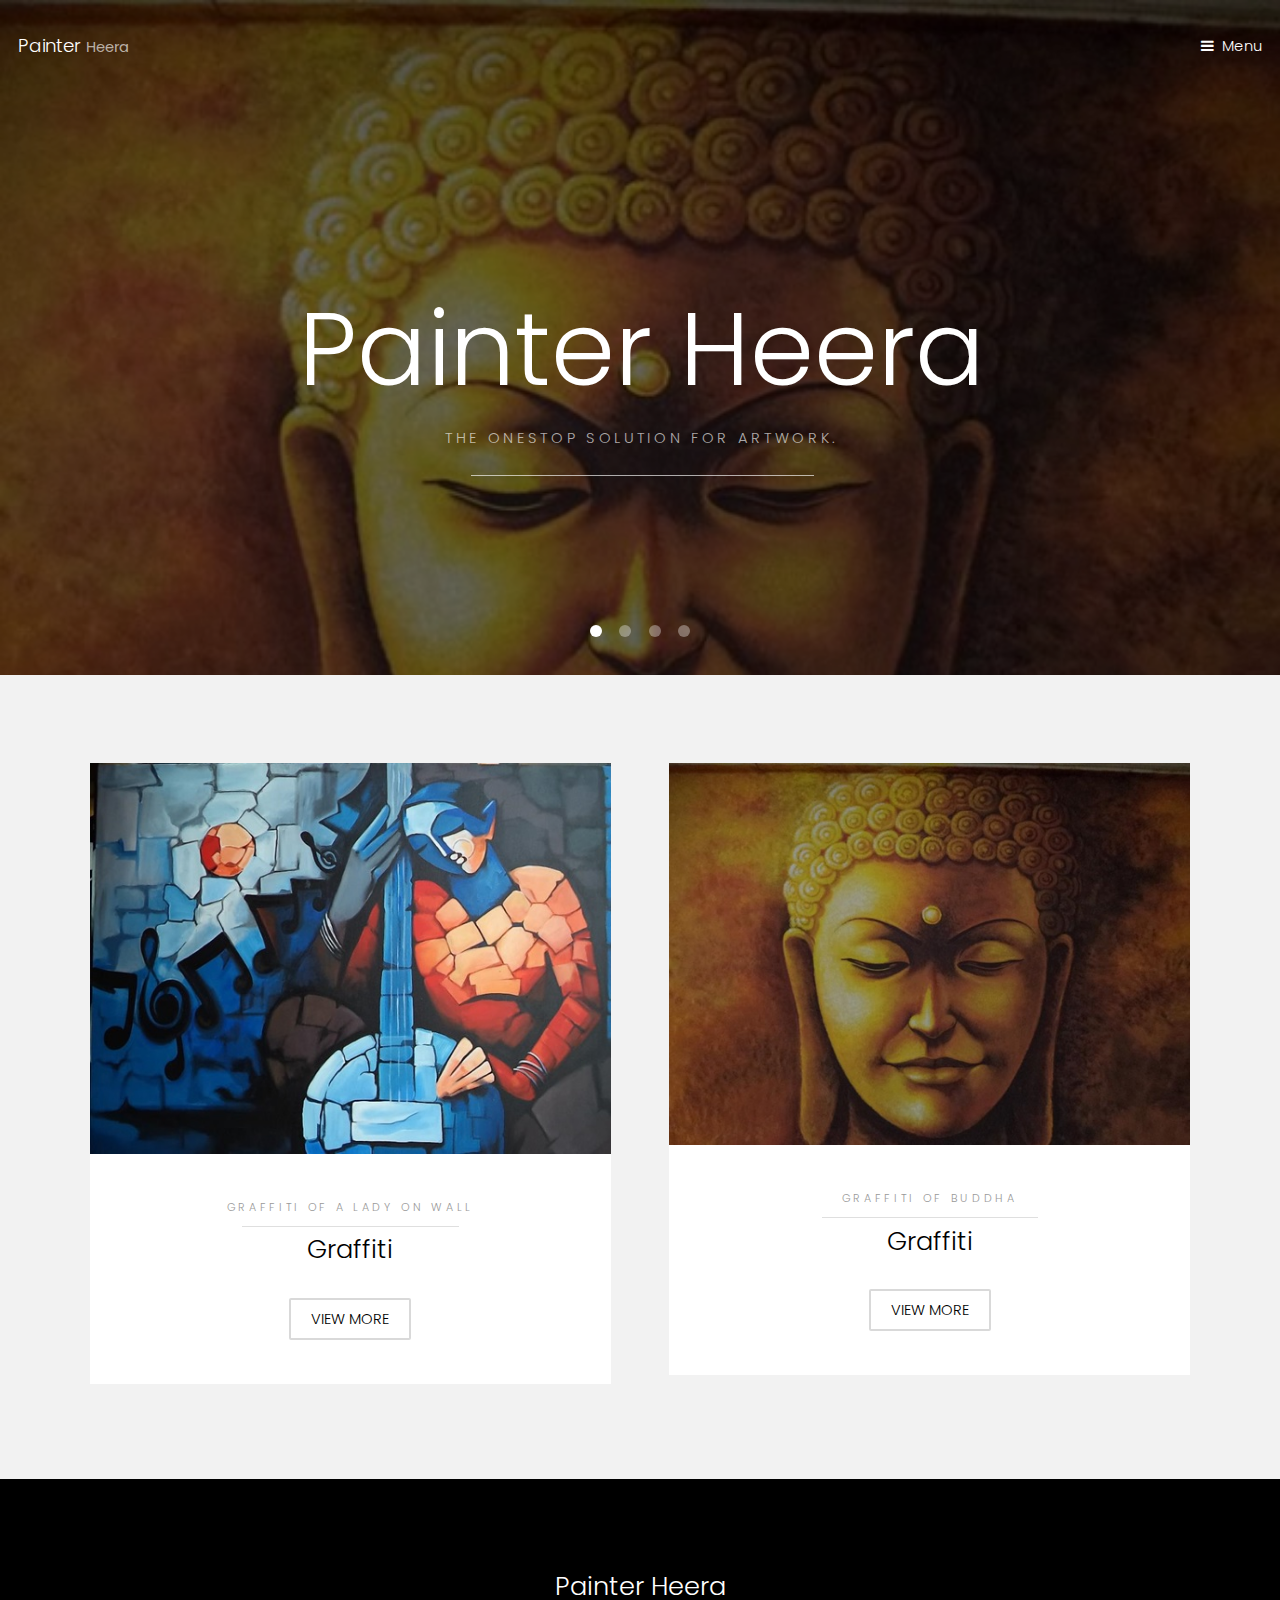
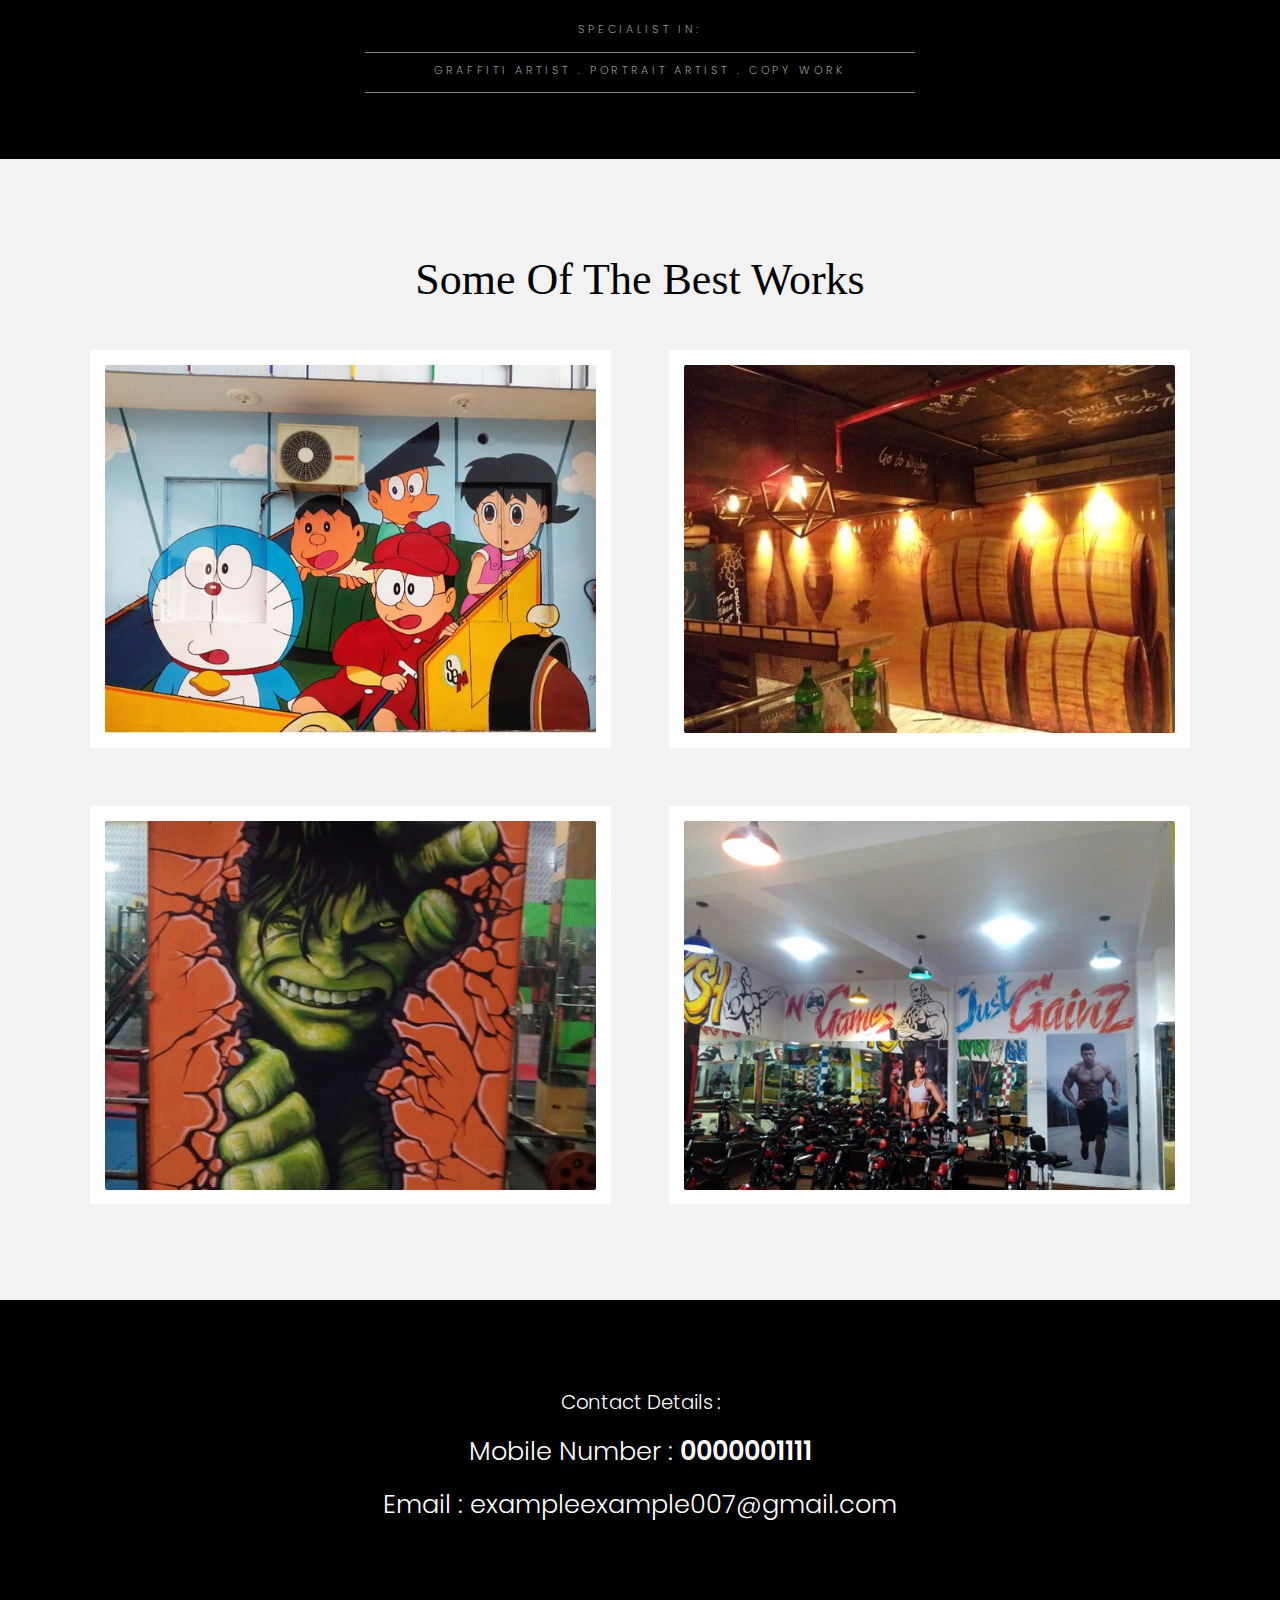
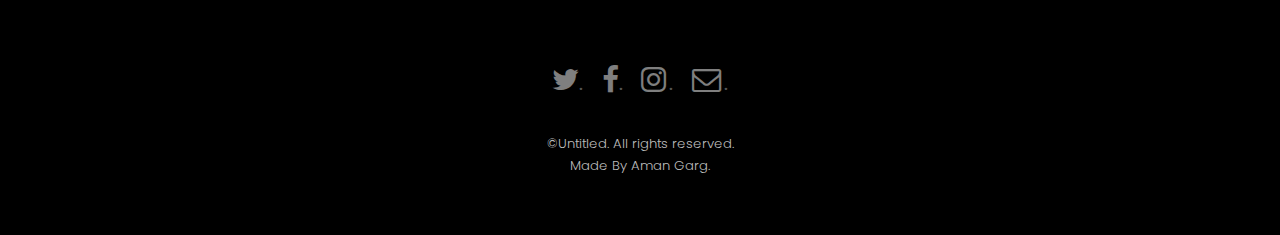
==== commit fd45369c: "Update index.html" ====
--- a/index.html
+++ b/index.html
@@ -31,6 +31,7 @@
 					<img src="images/buddha3.jpg" alt="" />
 					<div class="inner">
 						<header>
+							<br><br><br>
 						<h2>Painter Heera</h2>
 							<p>The Onestop Solution for Artwork.</p>
 							
@@ -41,6 +42,7 @@
 					<img src="images/Women1.jpg" alt="" />
 					<div class="inner">
 						<header>
+							<br><br><br>
 						<h2>Painter Heera</h2>
 							<p>The Onestop Solution for Artwork.</p>
 							
@@ -51,6 +53,7 @@
 					<img src="images/portrait.jpg"  alt="" />
 					<div class="inner">
 						<header>
+							<br><br><br>
 						<h2>Painter Heera</h2>
 							<p>The Onestop Solution for Artwork.</p>
 							
@@ -61,6 +64,7 @@
 					<img src="images/tiger1.jpg"  alt="" />
 					<div class="inner">
 						<header>
+							<br><br><br>
 						<h2>Painter Heera</h2>
 							<p>The Onestop Solution for Artwork.</p>
 							
--- a/assets/css/main.css
+++ b/assets/css/main.css
@@ -4254,6 +4254,8 @@
 
 			.banner > article .inner {
 				width: 90%;
+			//added for crousel in phone
+				font-size: 10px;
 			}
 
 			.banner > article p {
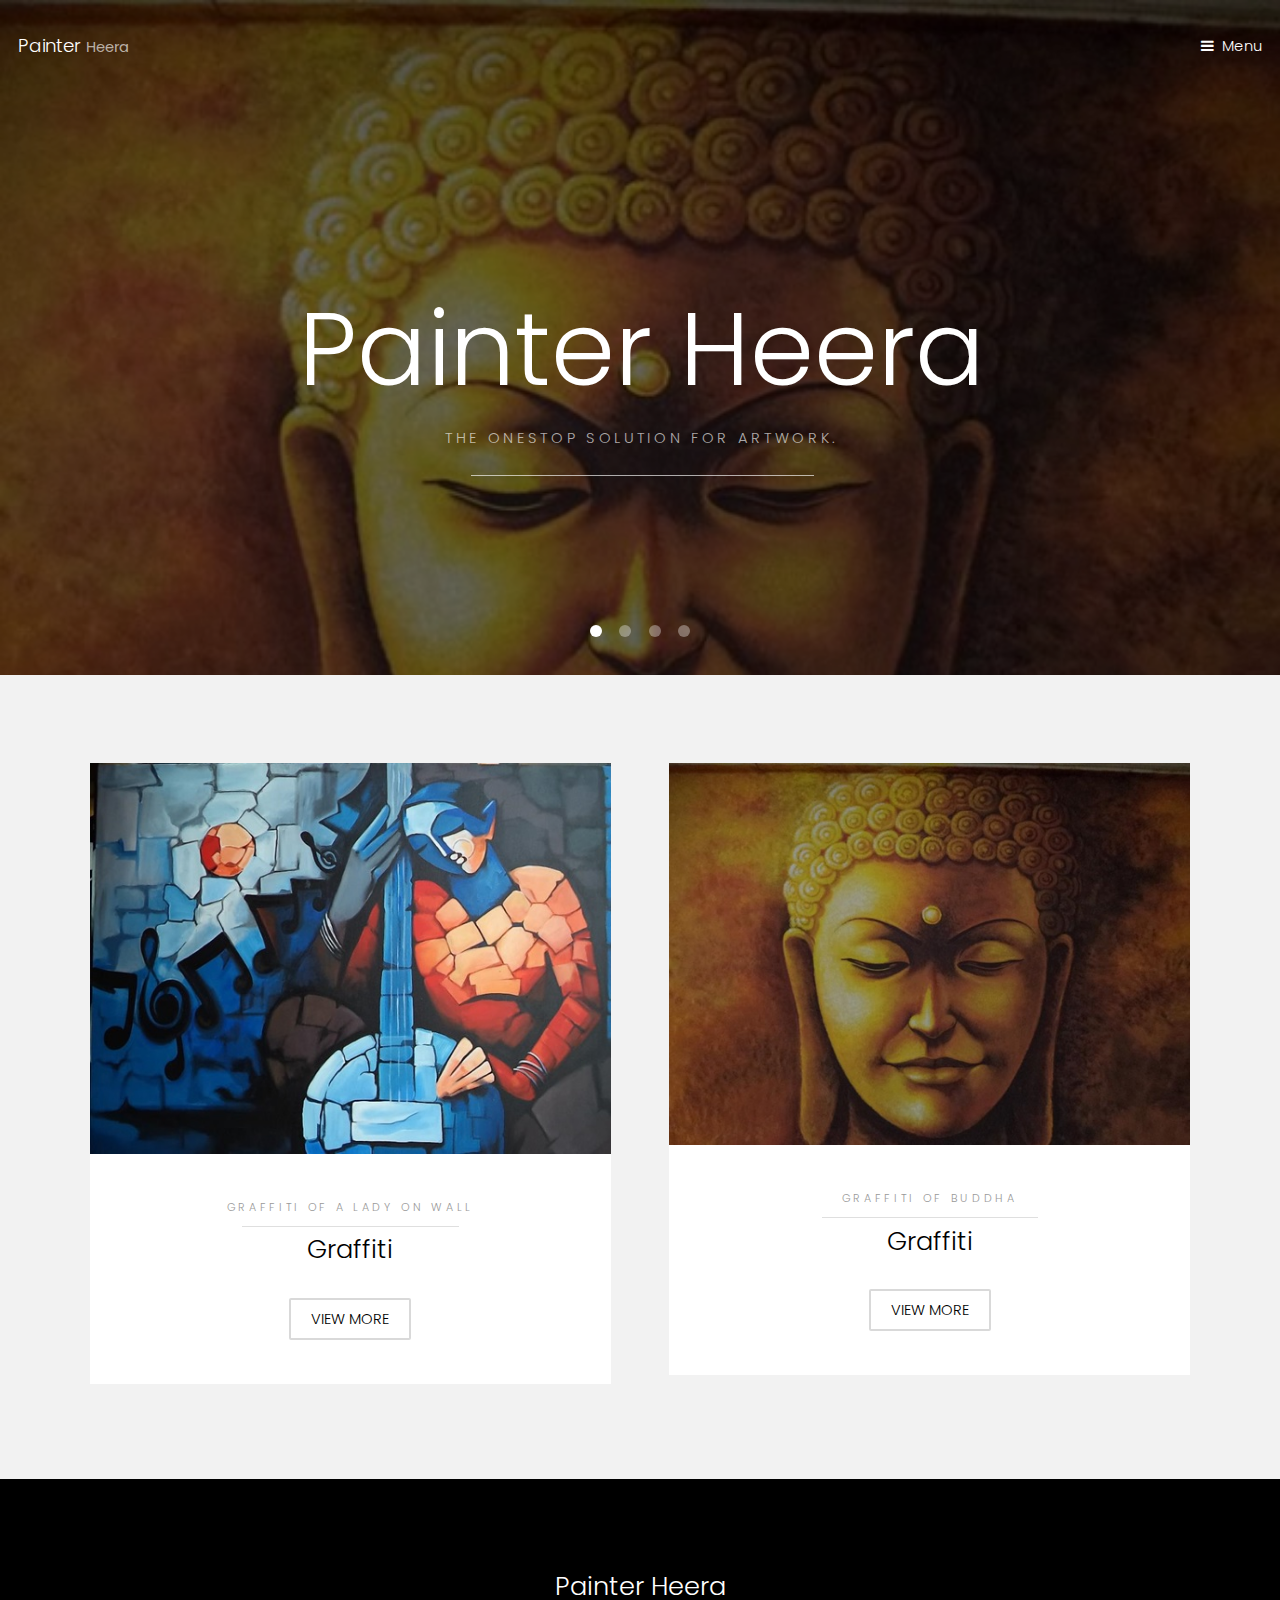
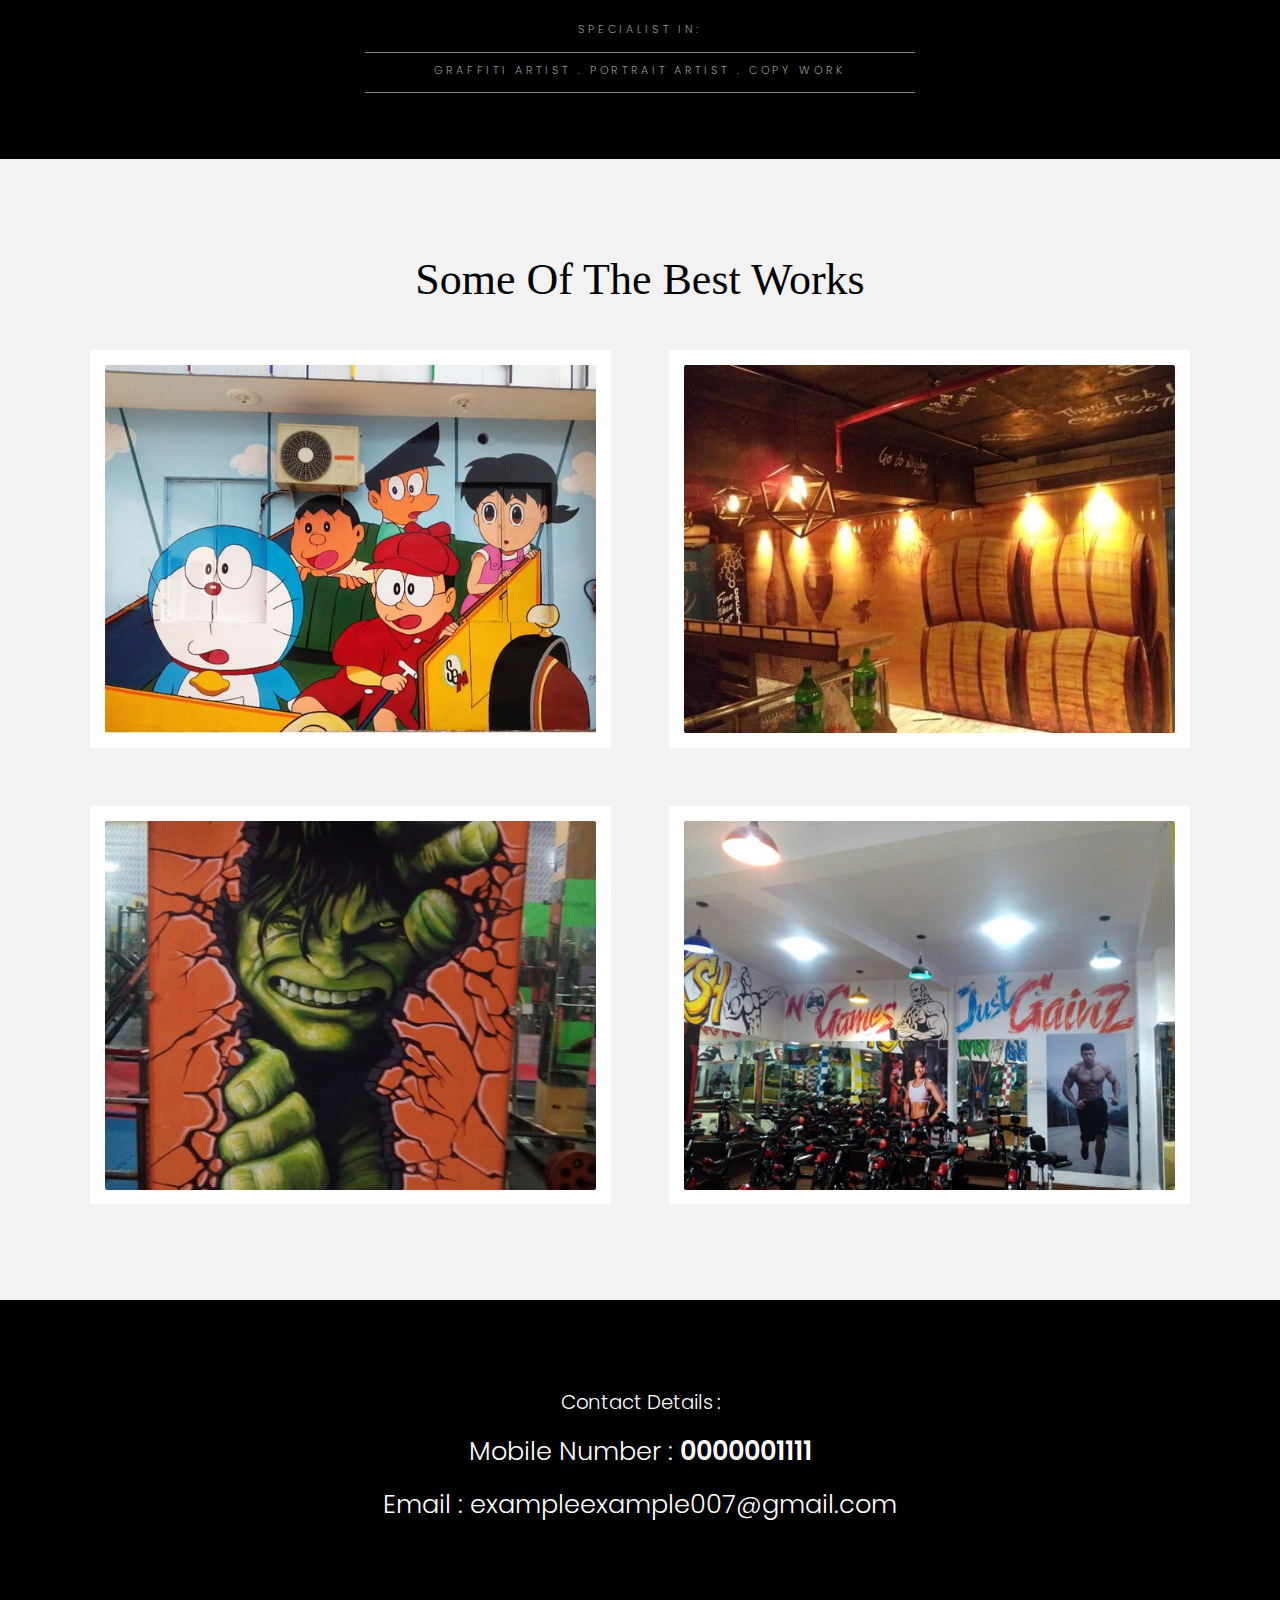
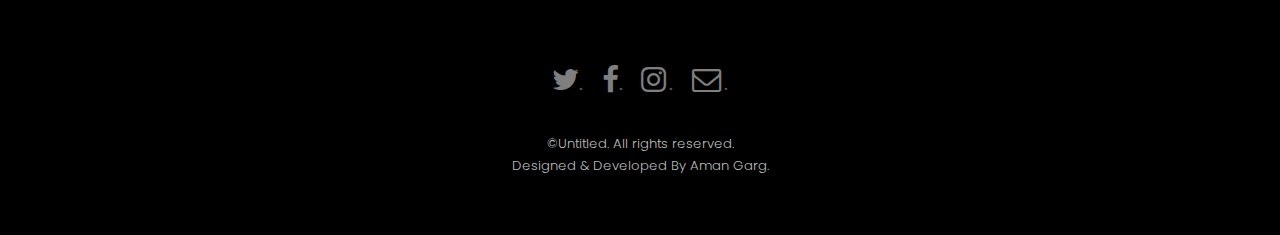
==== commit dc9c5fd6: "Update index.html" ====
--- a/index.html
+++ b/index.html
@@ -217,7 +217,7 @@
 				
 				<div class="copyright">
 					           &copy;Untitled. All rights reserved.
-					<p>Made By Aman Garg.</p>
+					<p>Designed & Developed By Aman Garg.</p>
 				</div>
 			</footer>
 			
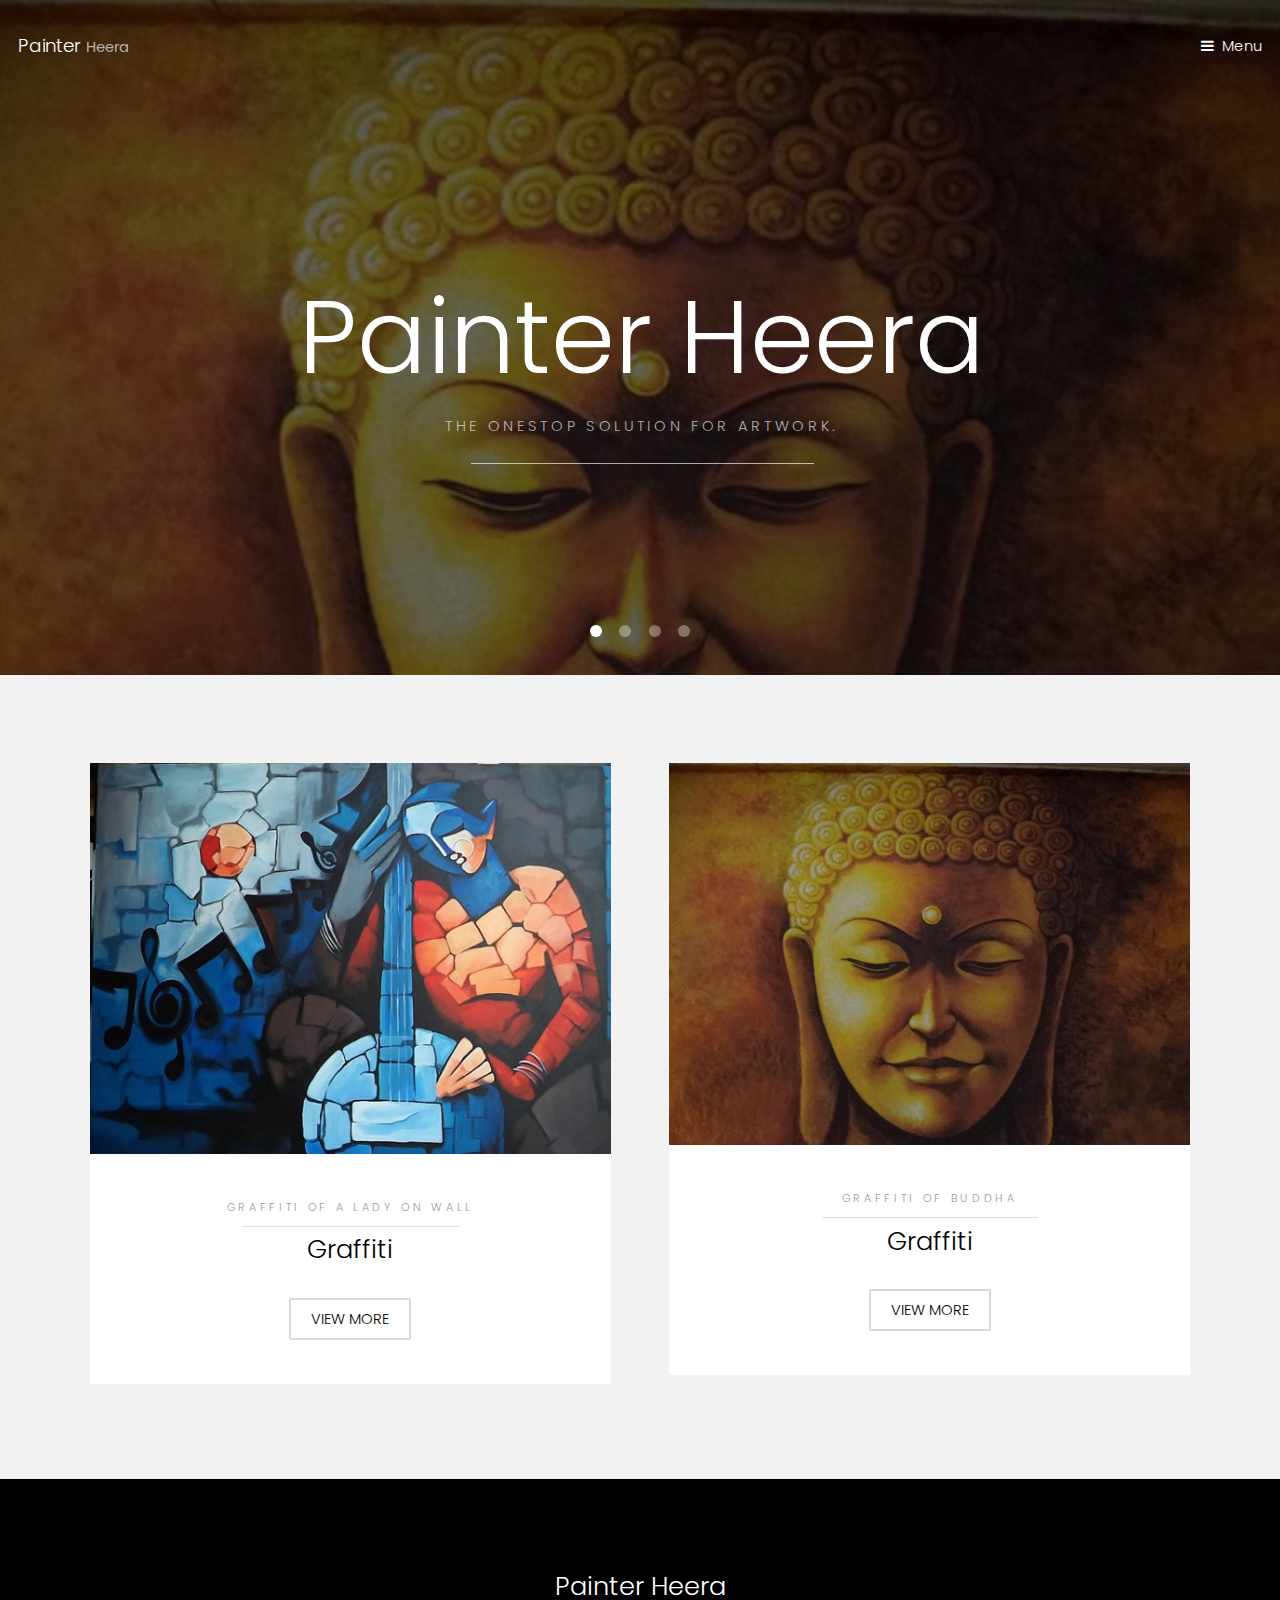
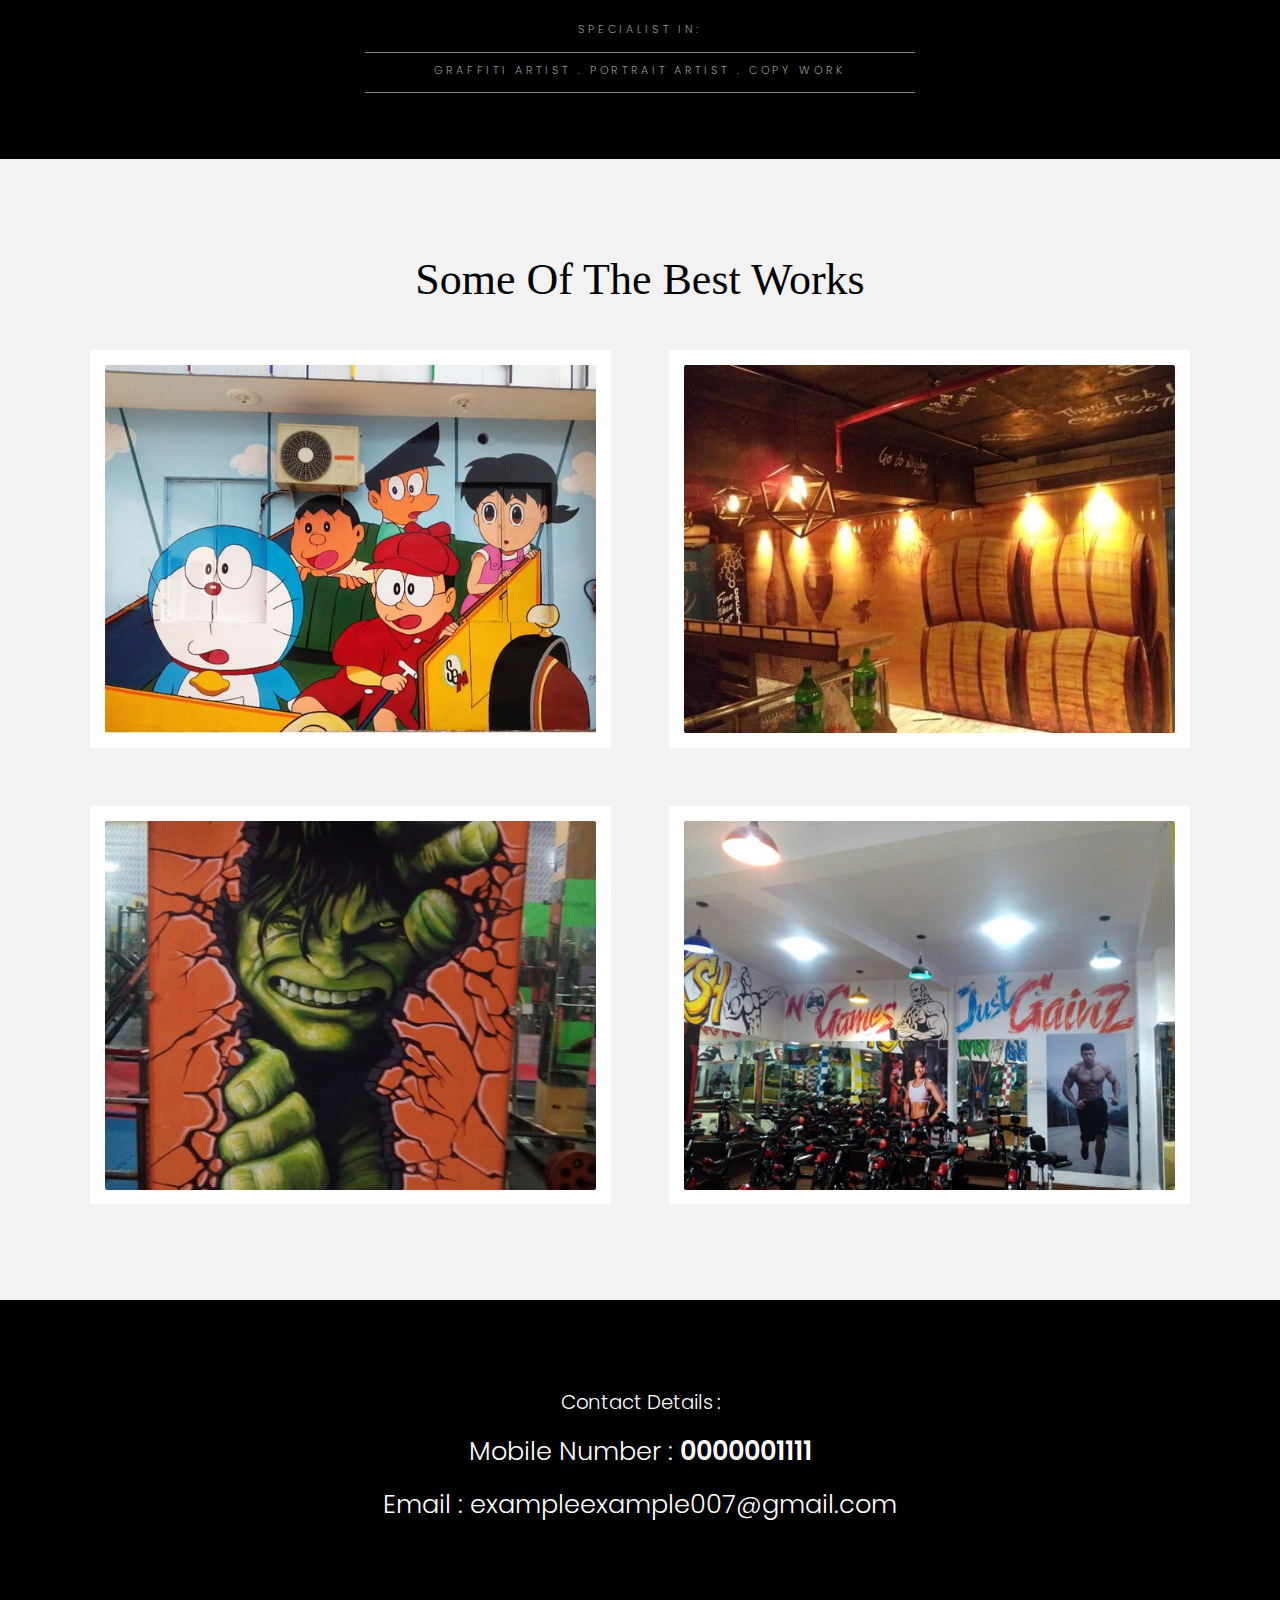
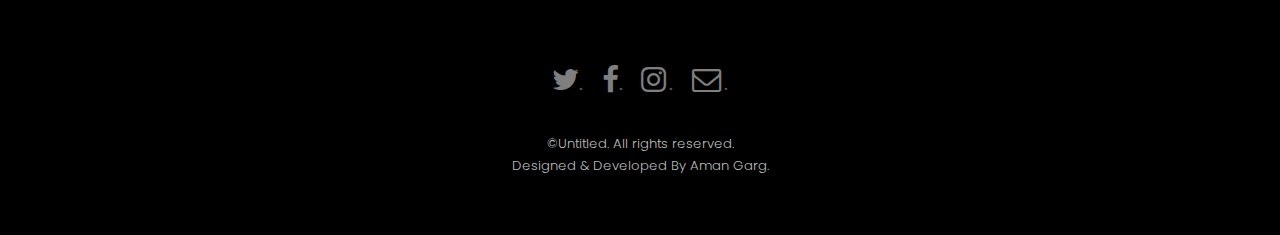
==== commit 3eb2be8c: "Update index.html" ====
--- a/index.html
+++ b/index.html
@@ -31,7 +31,7 @@
 					<img src="images/buddha3.jpg" alt="" />
 					<div class="inner">
 						<header>
-							<br><br><br>
+							<br><br>
 						<h2>Painter Heera</h2>
 							<p>The Onestop Solution for Artwork.</p>
 							
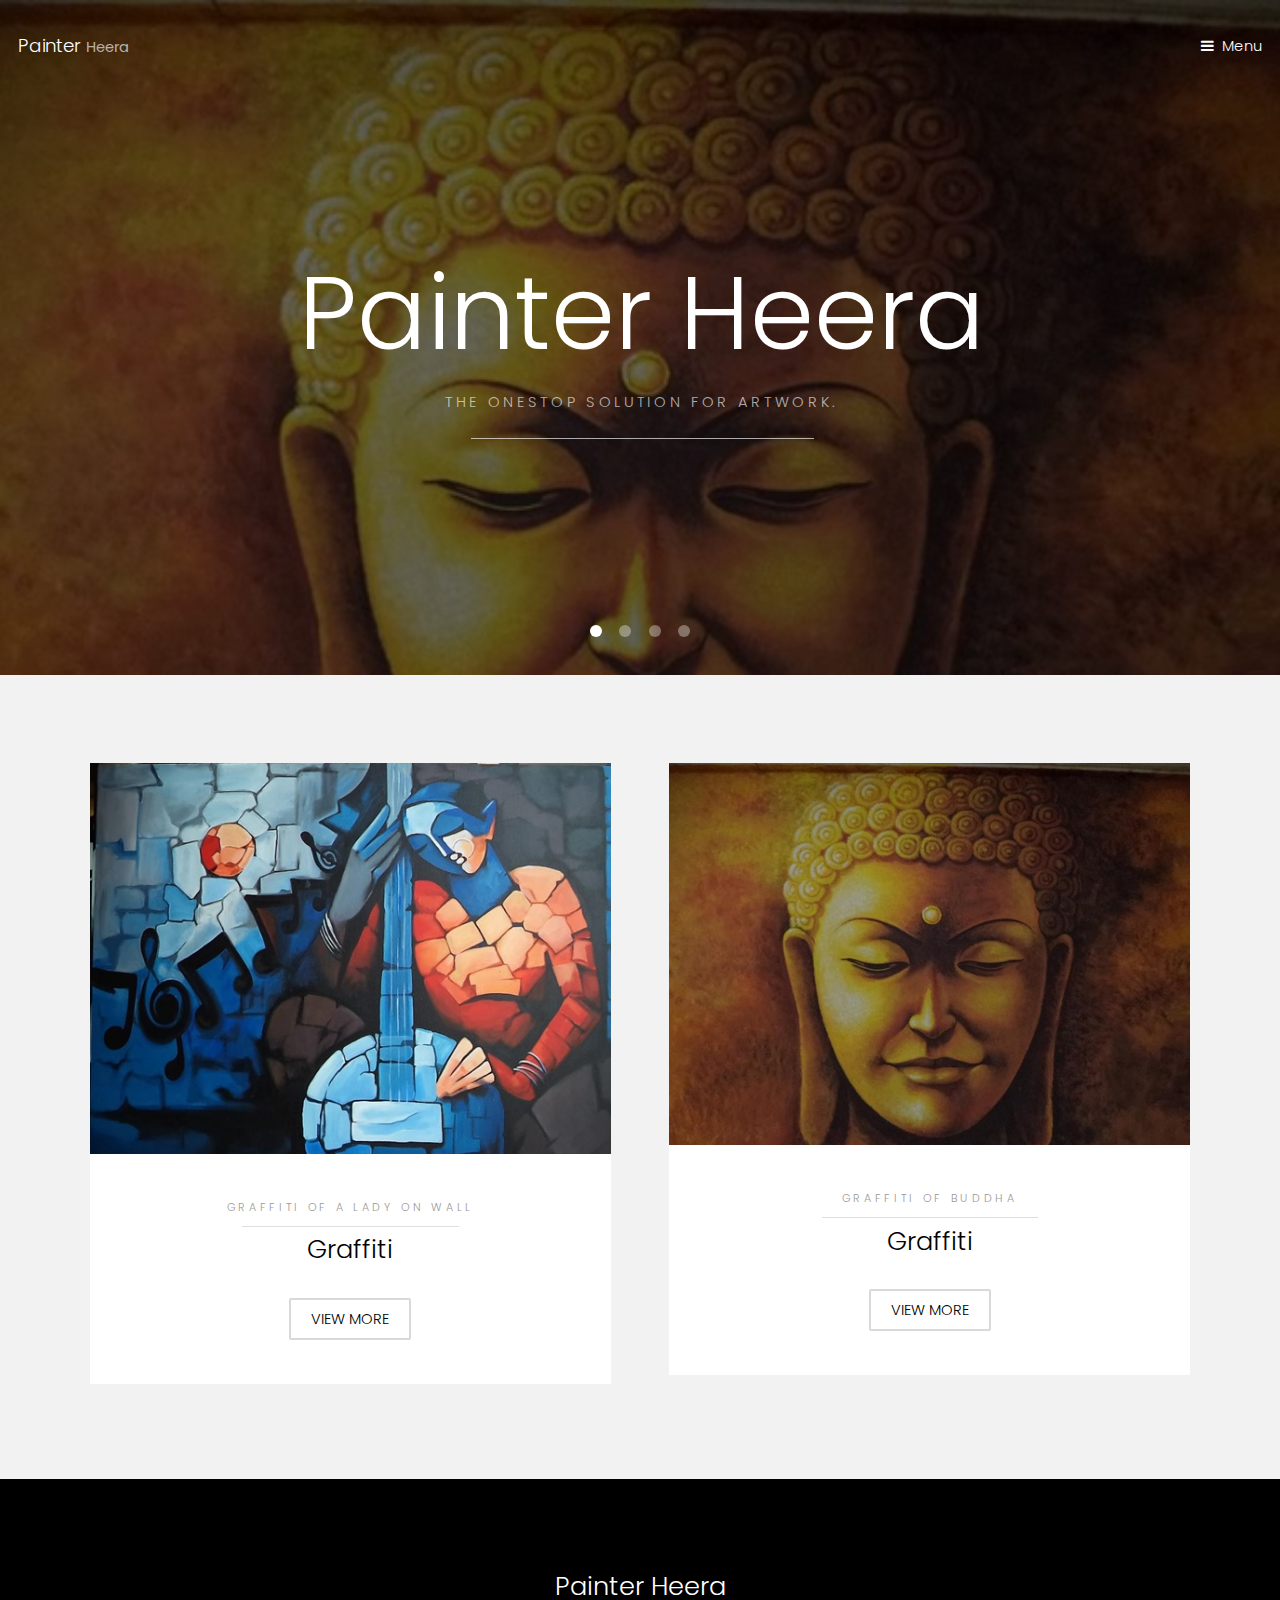
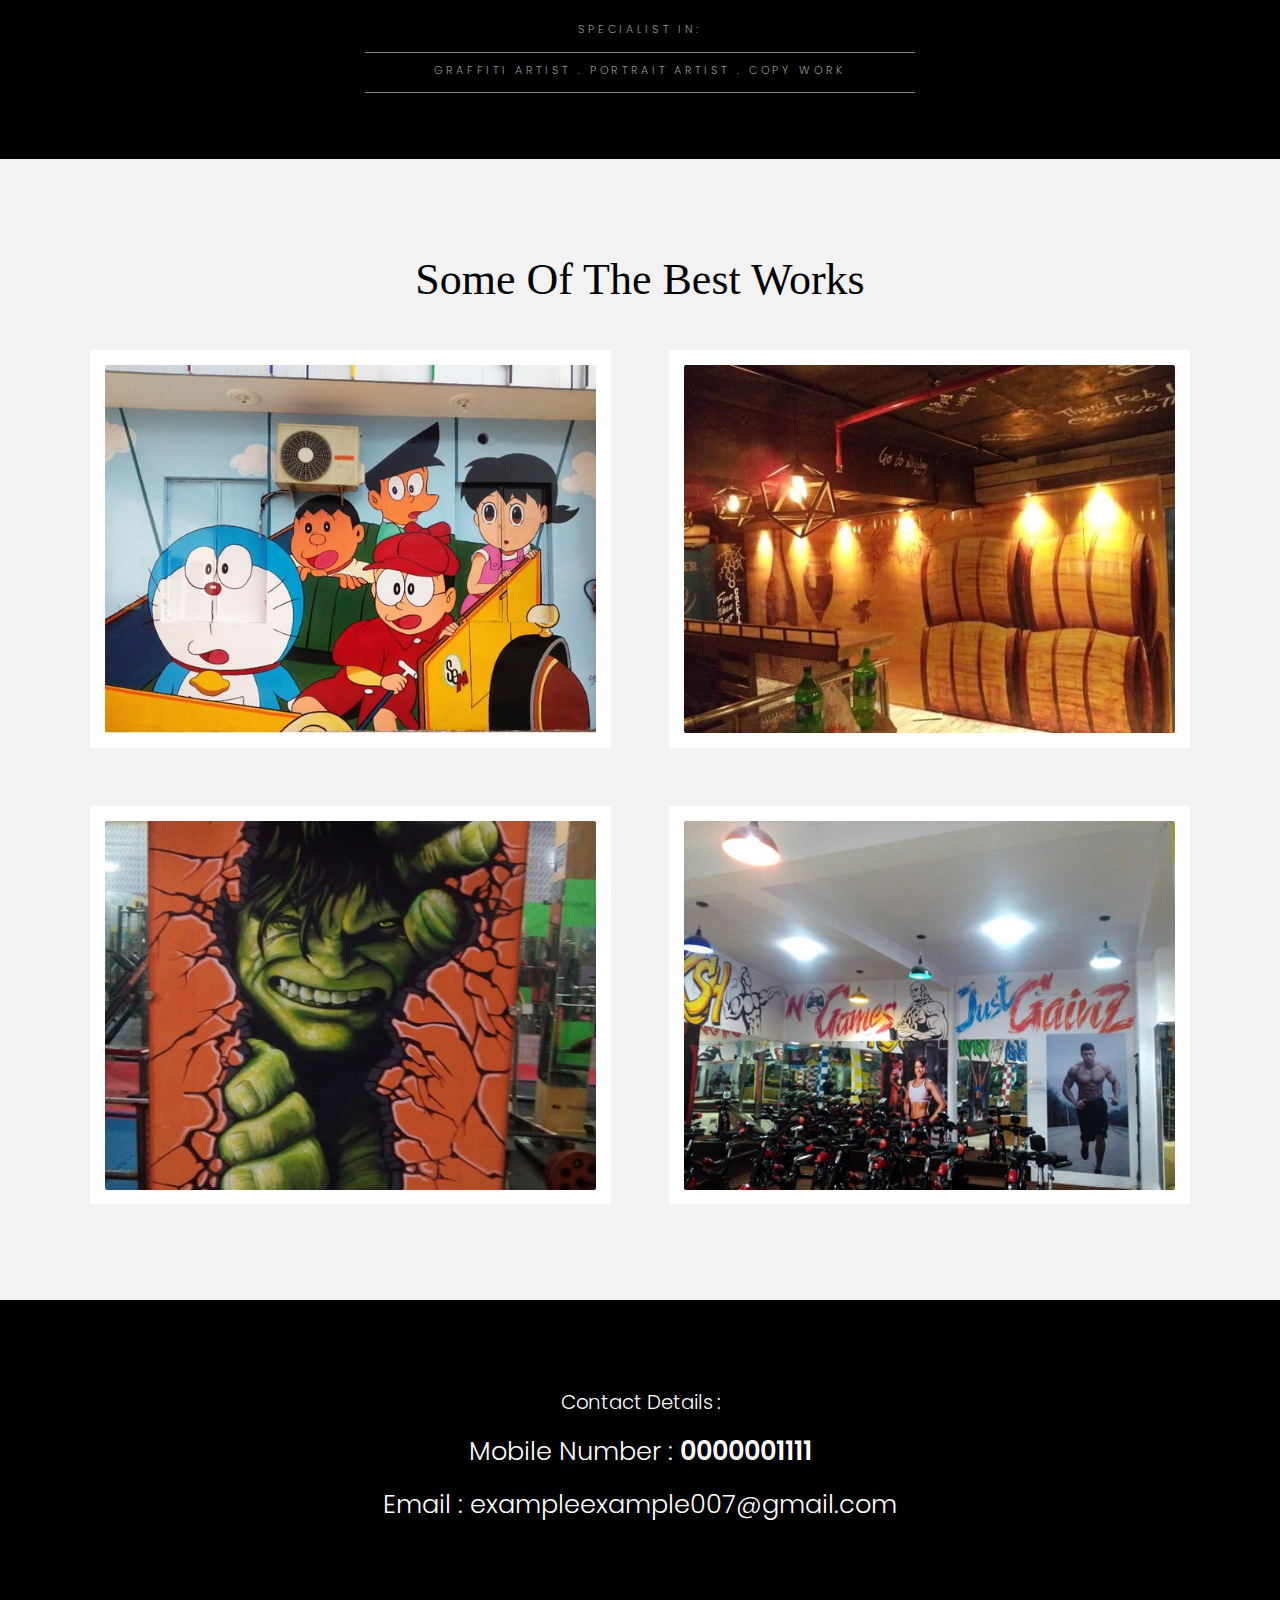
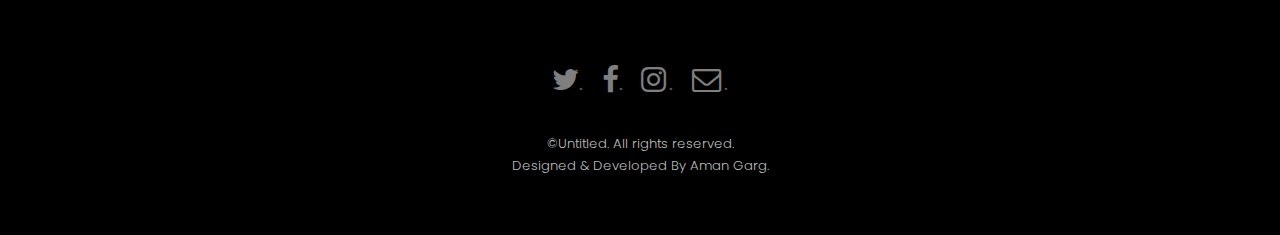
==== commit ab163d8d: "Update index.html" ====
--- a/index.html
+++ b/index.html
@@ -31,7 +31,7 @@
 					<img src="images/buddha3.jpg" alt="" />
 					<div class="inner">
 						<header>
-							<br><br>
+							
 						<h2>Painter Heera</h2>
 							<p>The Onestop Solution for Artwork.</p>
 							
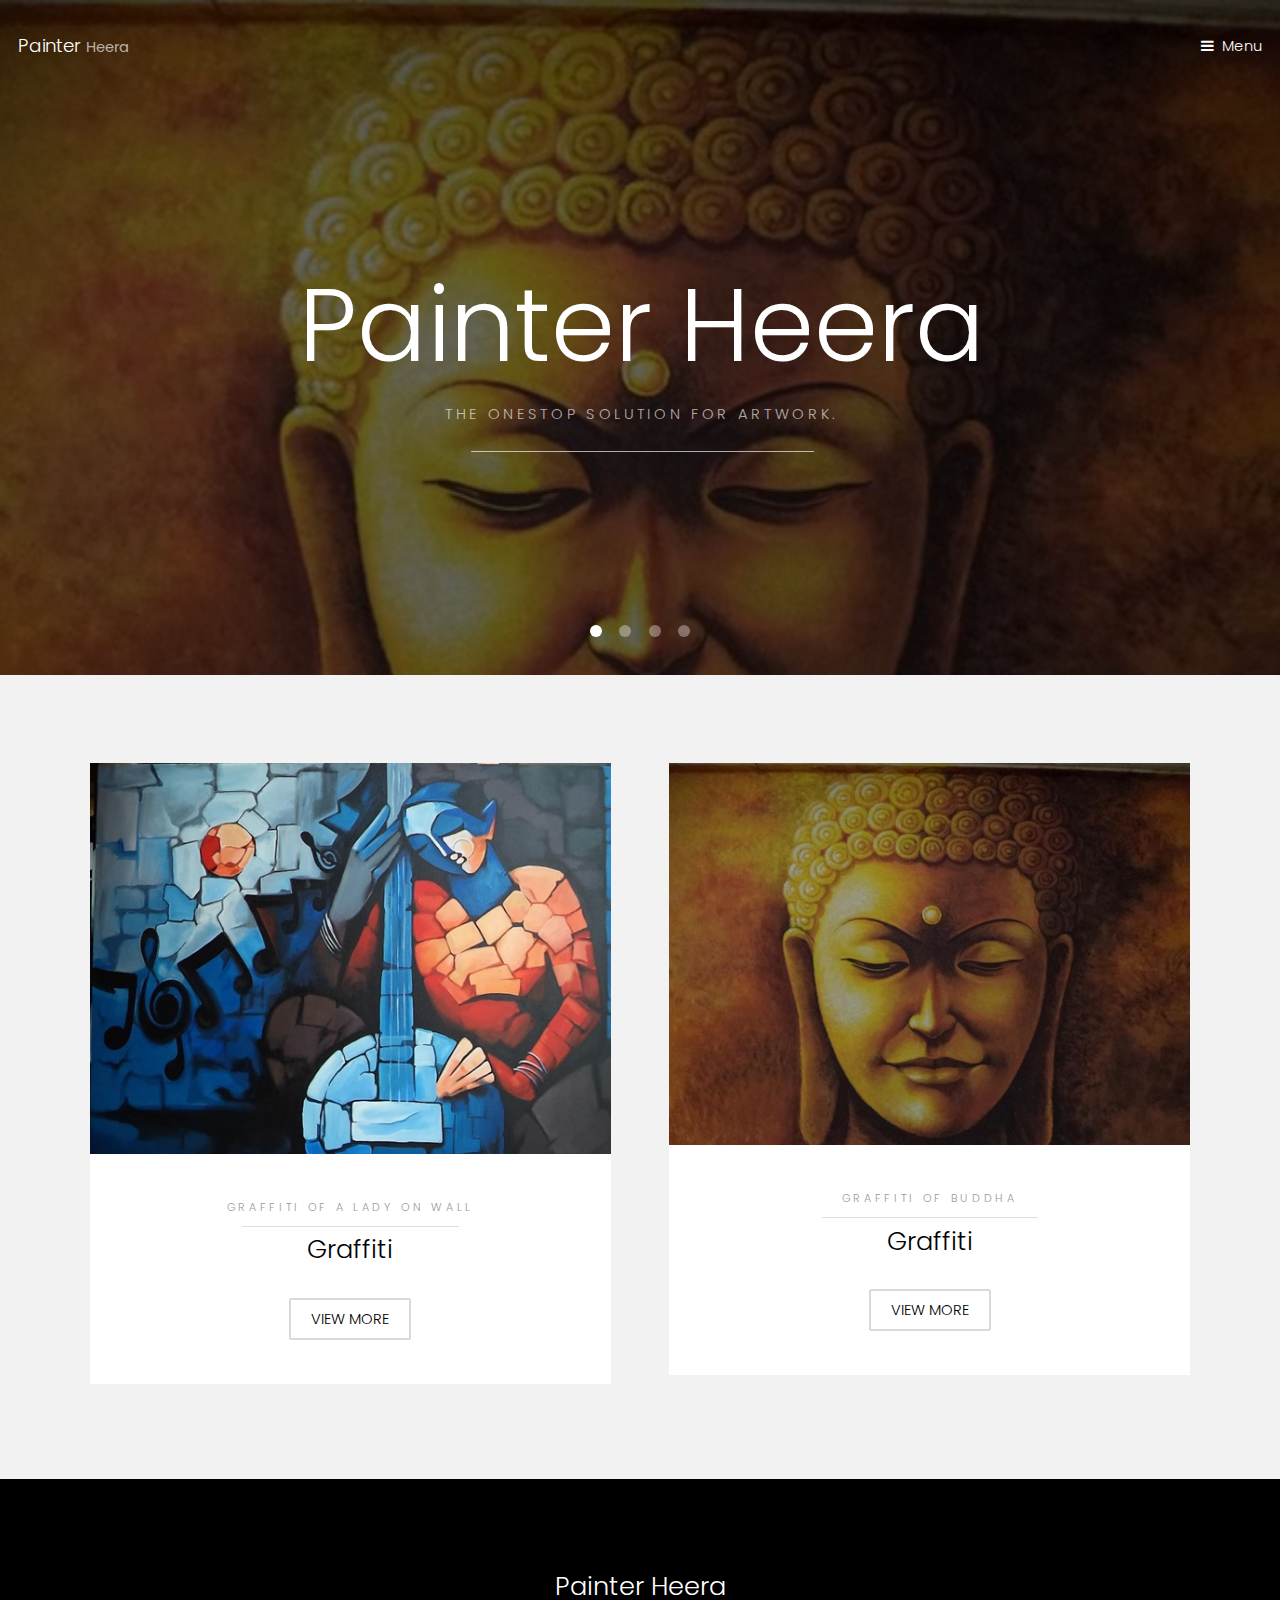
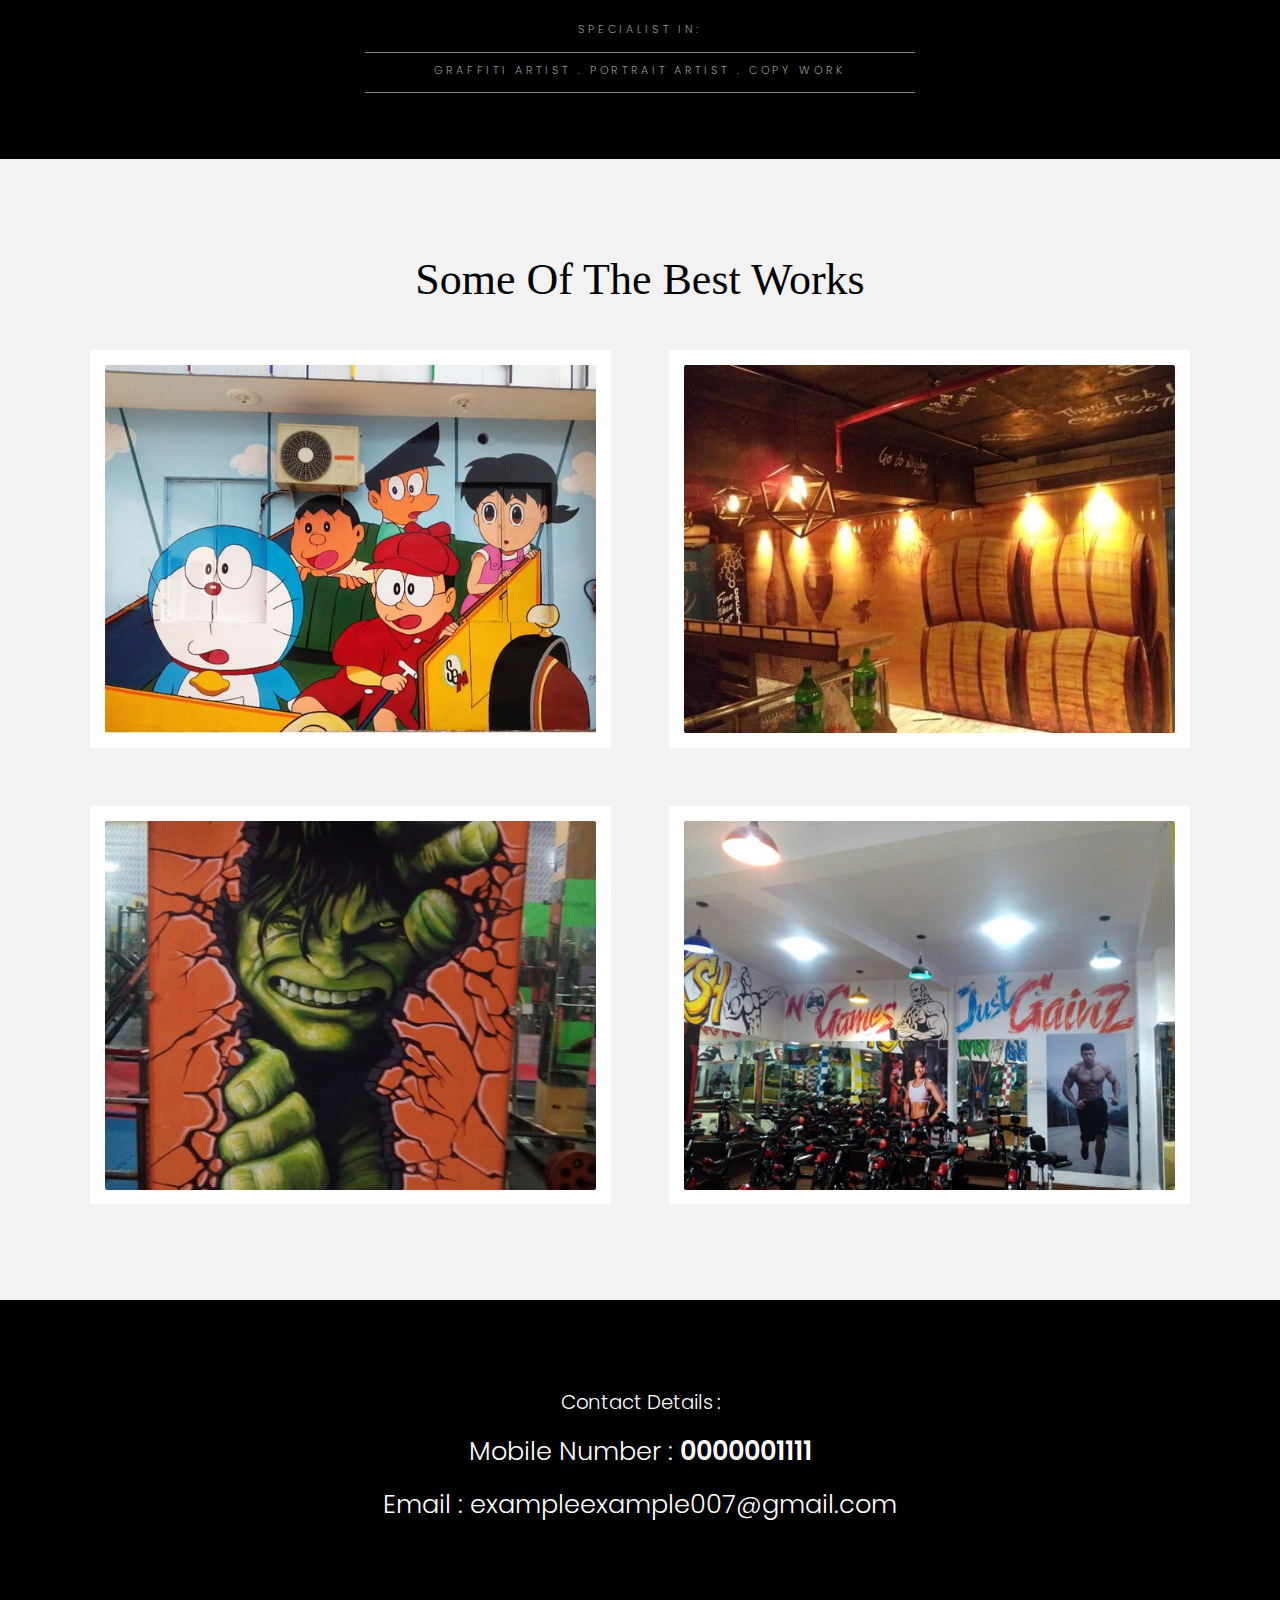
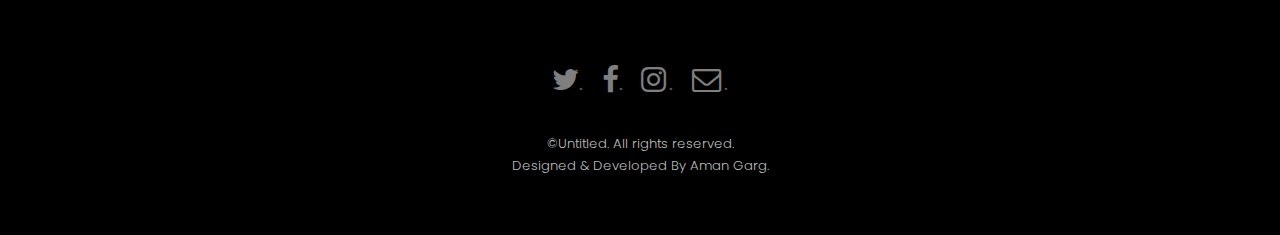
==== commit 73ed625d: "Update index.html" ====
--- a/index.html
+++ b/index.html
@@ -31,7 +31,7 @@
 					<img src="images/buddha3.jpg" alt="" />
 					<div class="inner">
 						<header>
-							
+							<br>
 						<h2>Painter Heera</h2>
 							<p>The Onestop Solution for Artwork.</p>
 							
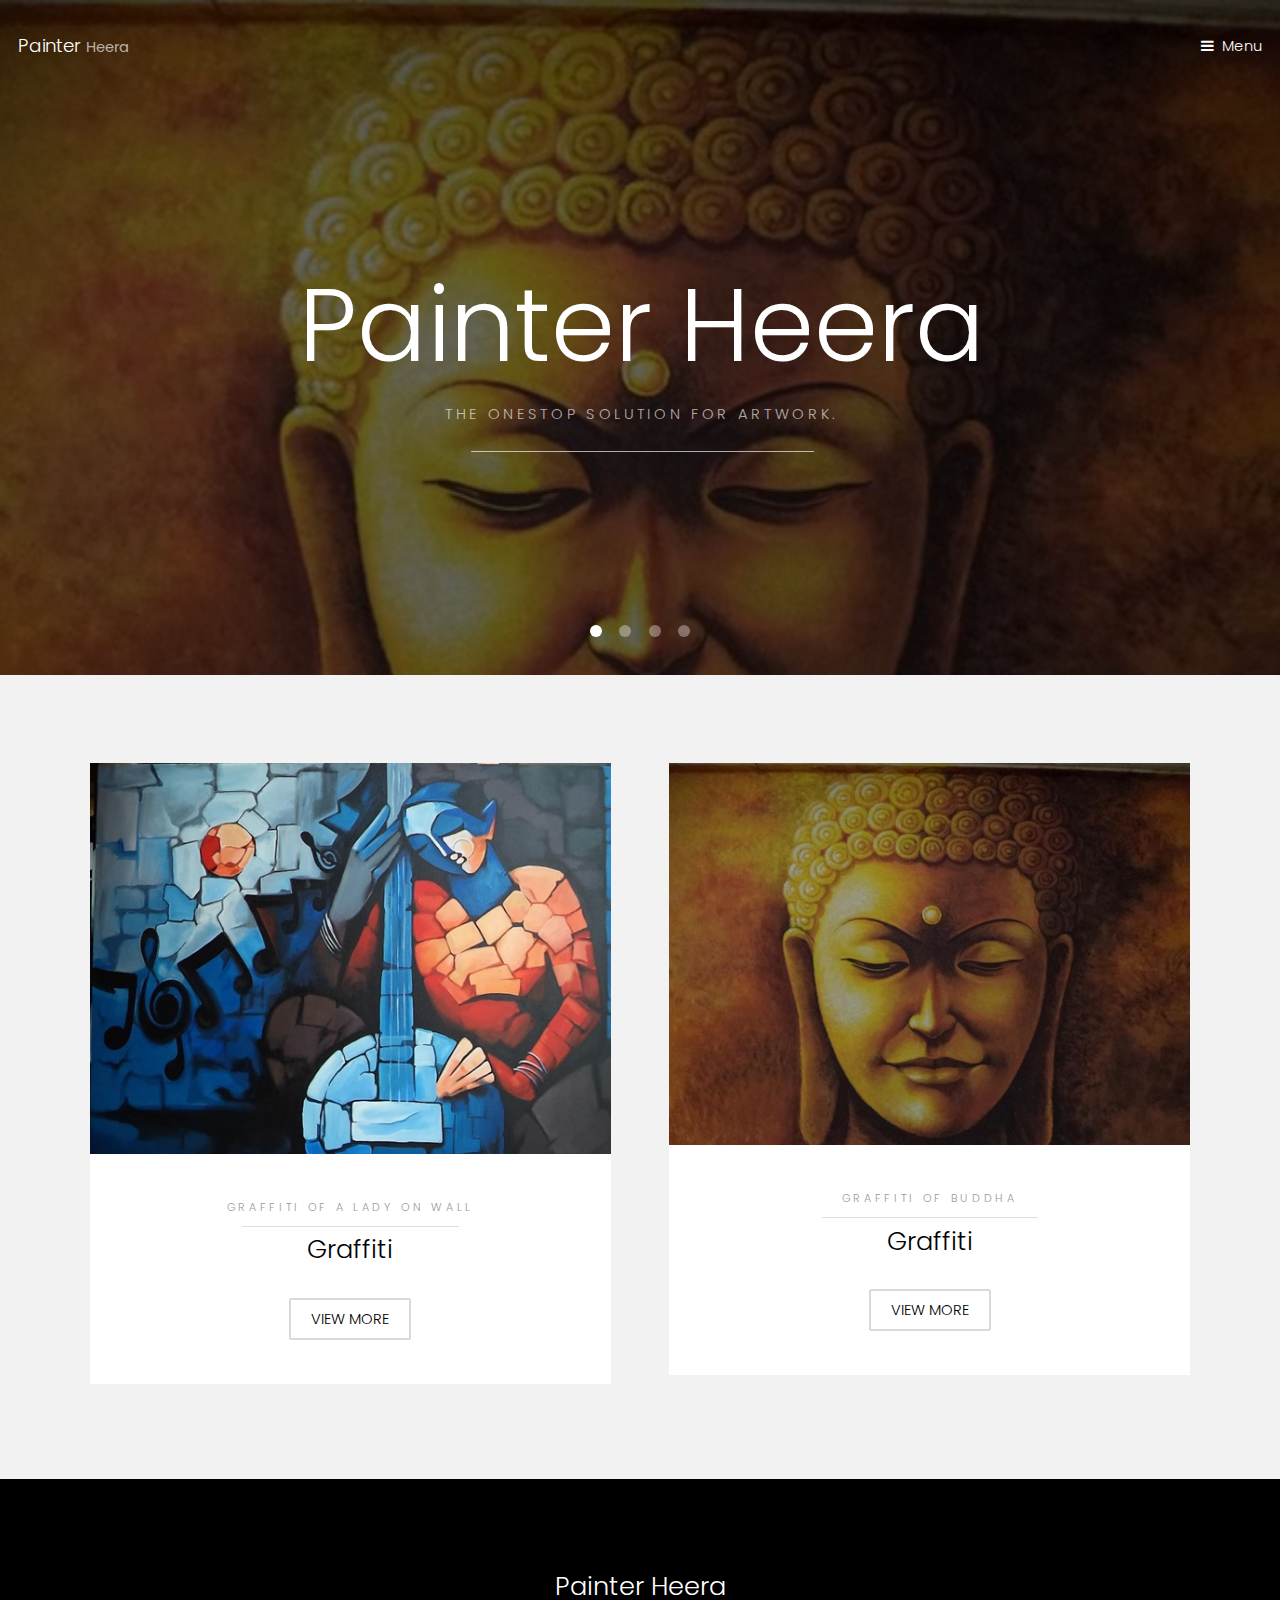
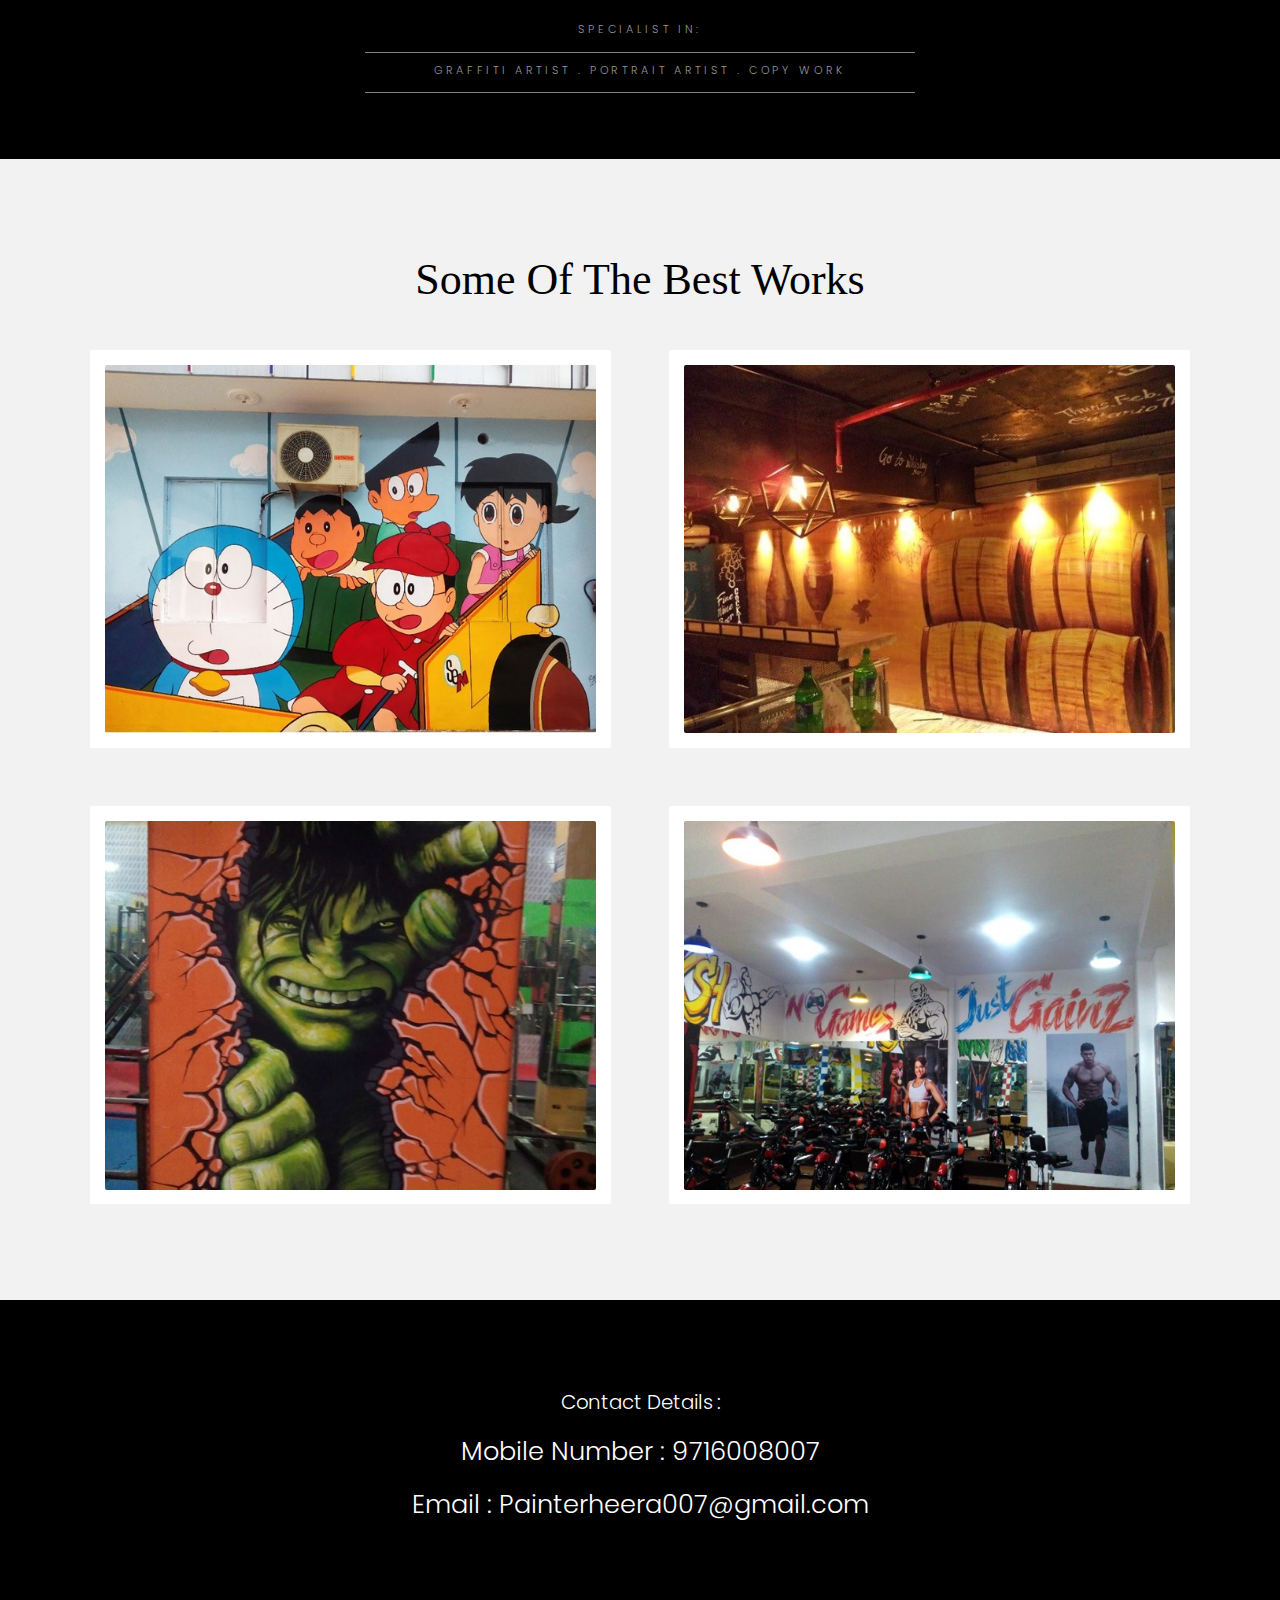
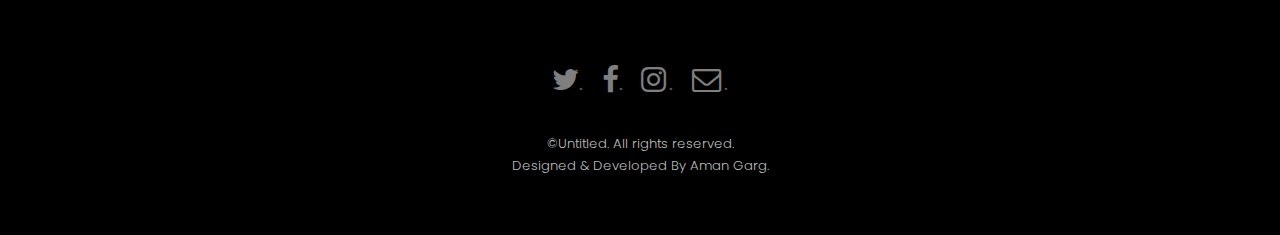
==== commit aaabd318: "Update index.html" ====
--- a/index.html
+++ b/index.html
@@ -175,8 +175,8 @@
 					<header class="align-center">
 					  
 					    <h3>Contact Details :</h3>
-					    <h2>Mobile Number : <b> 0000001111</b></h2>
-						<h2 style="word-wrap: break-word;">Email : exampleexample007@gmail.com</h2>
+					    <h2>Mobile Number : 9716008007</h2>
+						<h2 style="word-wrap: break-word;">Email : Painterheera007@gmail.com</h2>
 						
 					</header>
 				</div>
--- a/assets/css/main.css
+++ b/assets/css/main.css
@@ -4253,9 +4253,11 @@
 		@media screen and (max-width: 736px) {
 
 			.banner > article .inner {
+				font-size: 8px;
 				width: 90%;
+				
 			//added for crousel in phone
-				font-size: 10px;
+				
 			}
 
 			.banner > article p {
